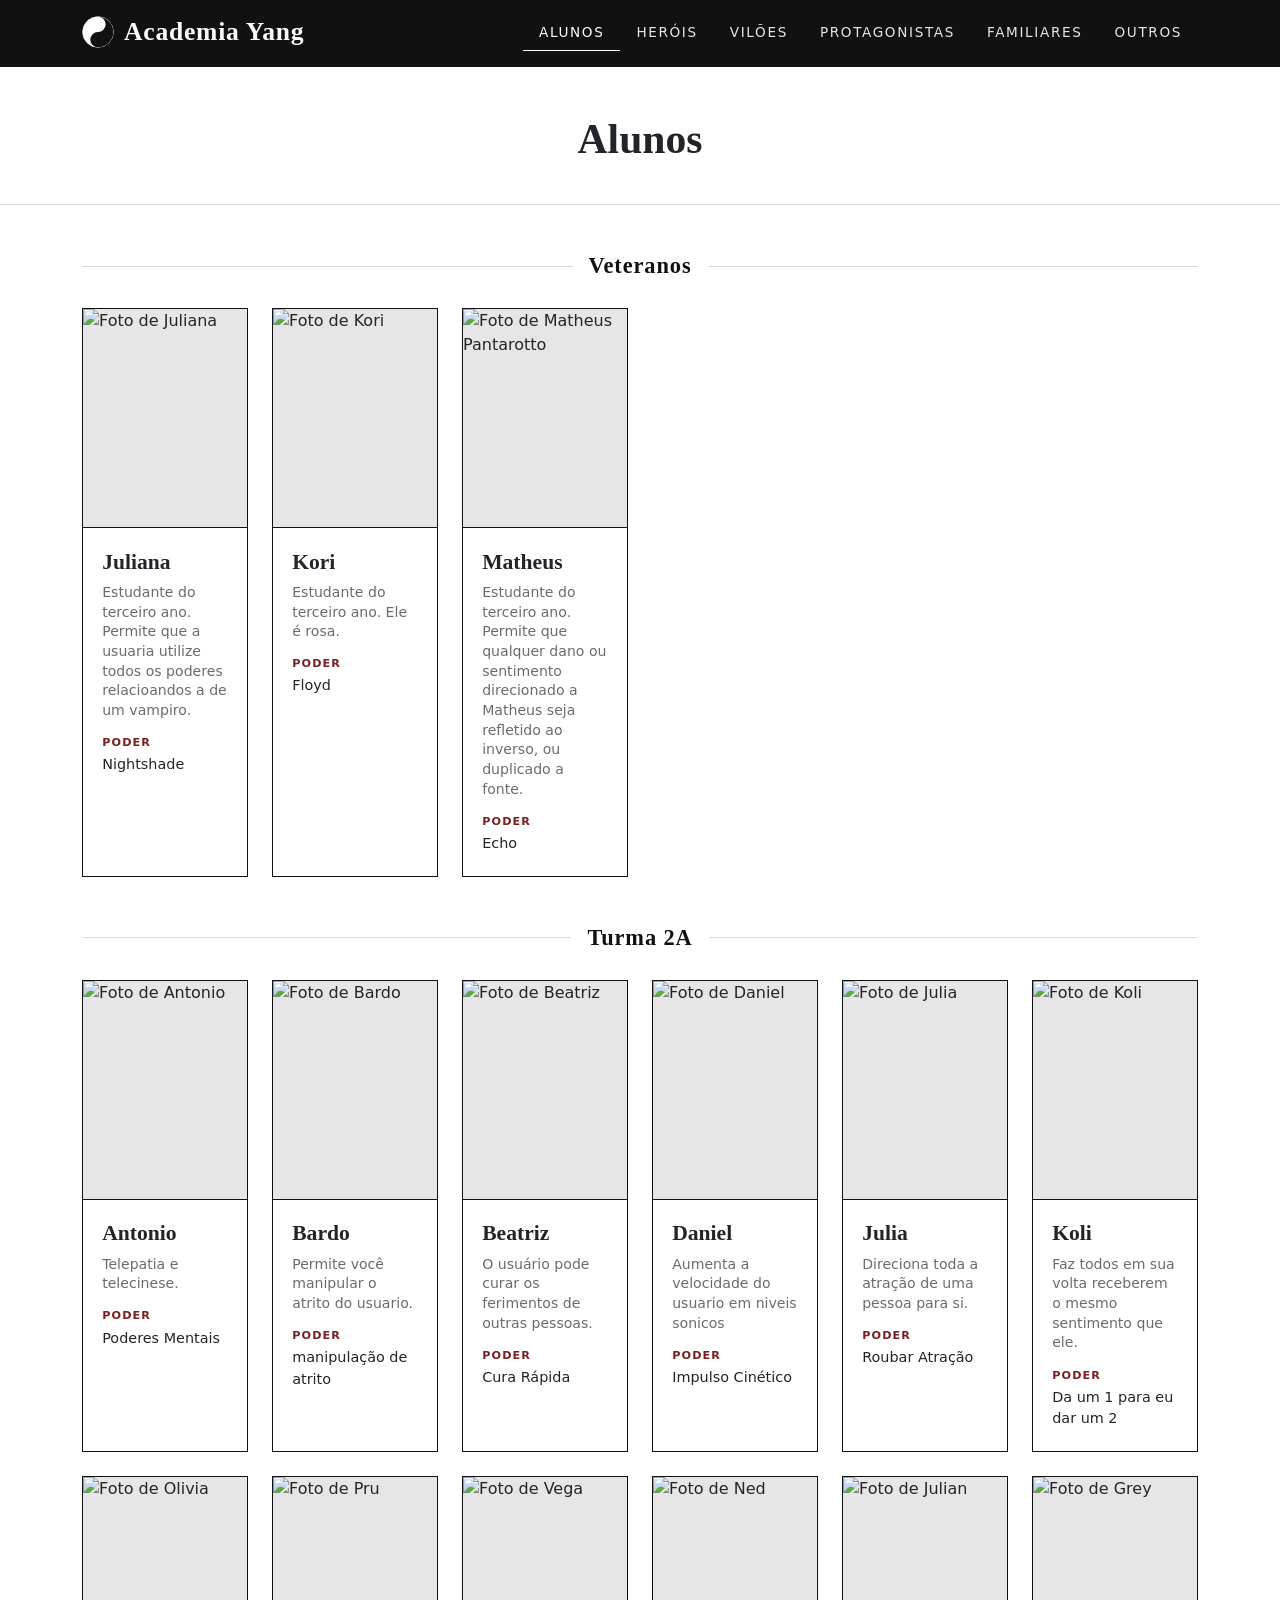
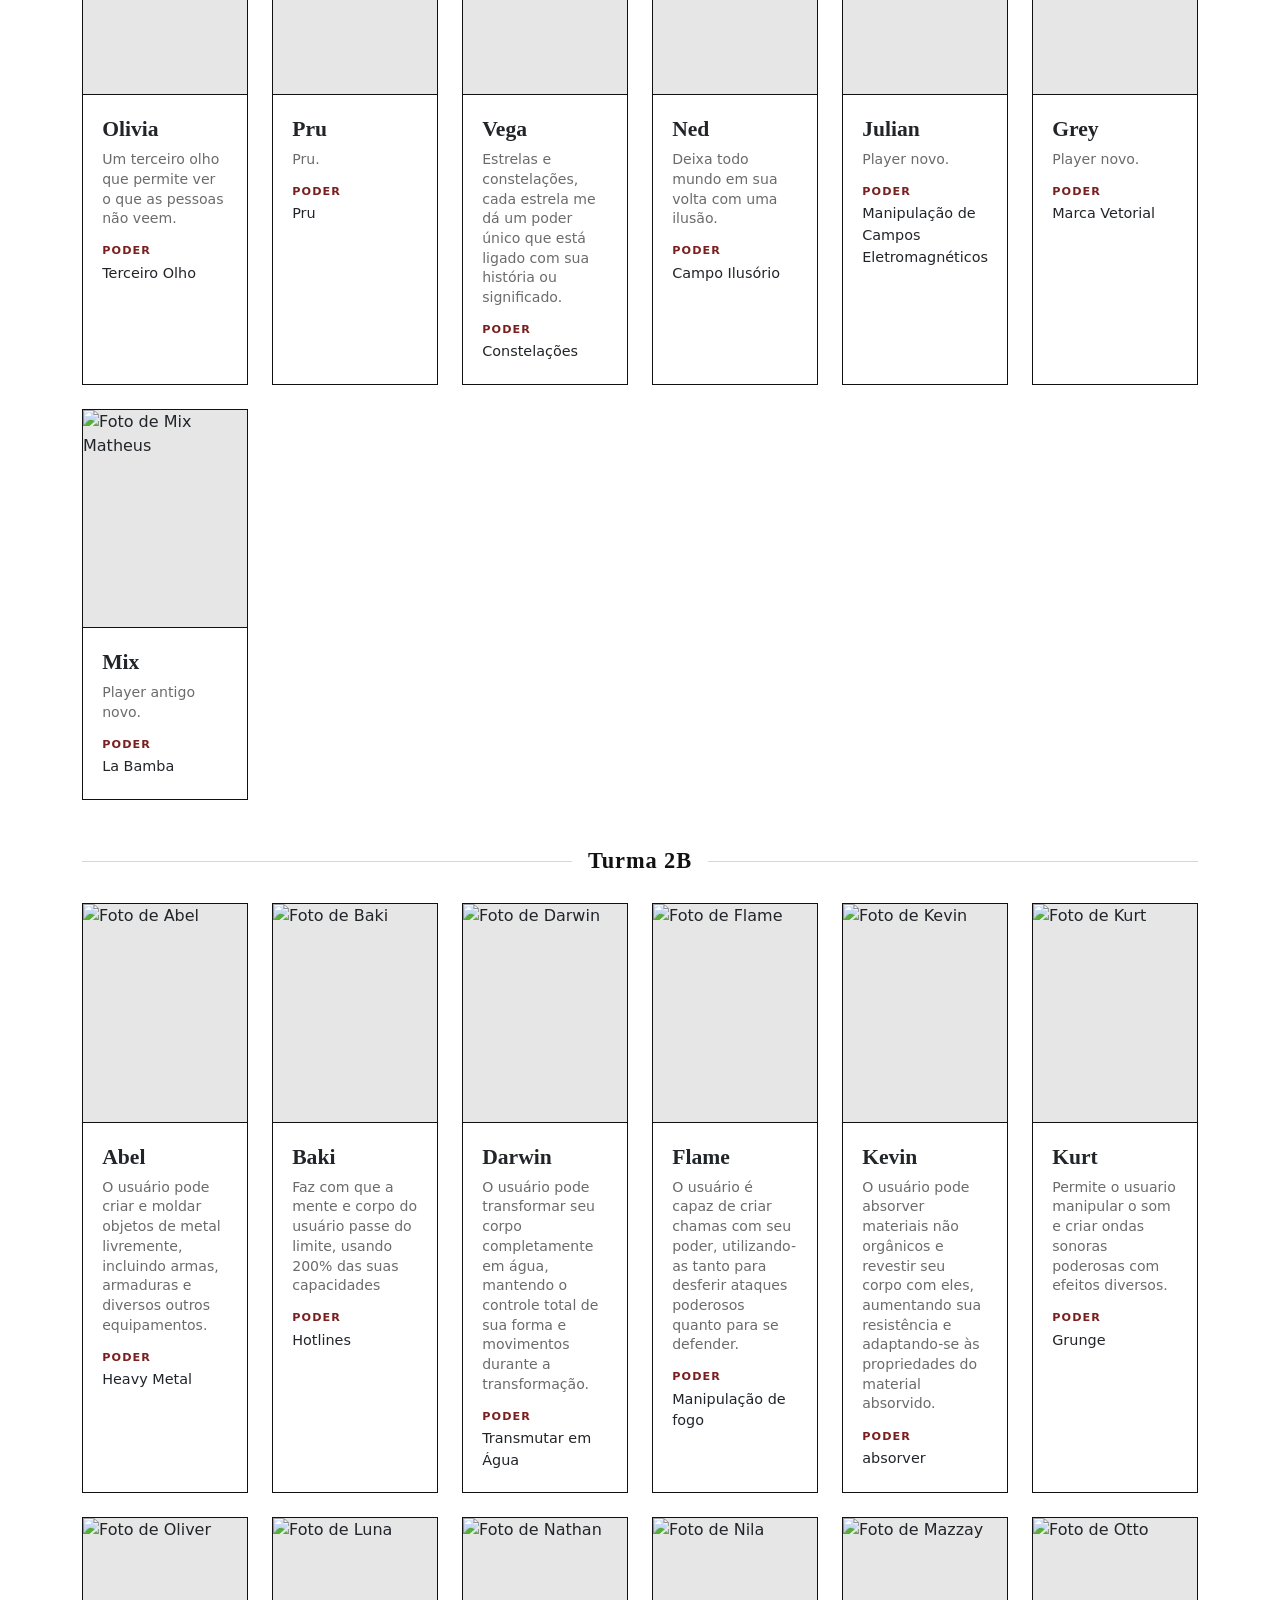
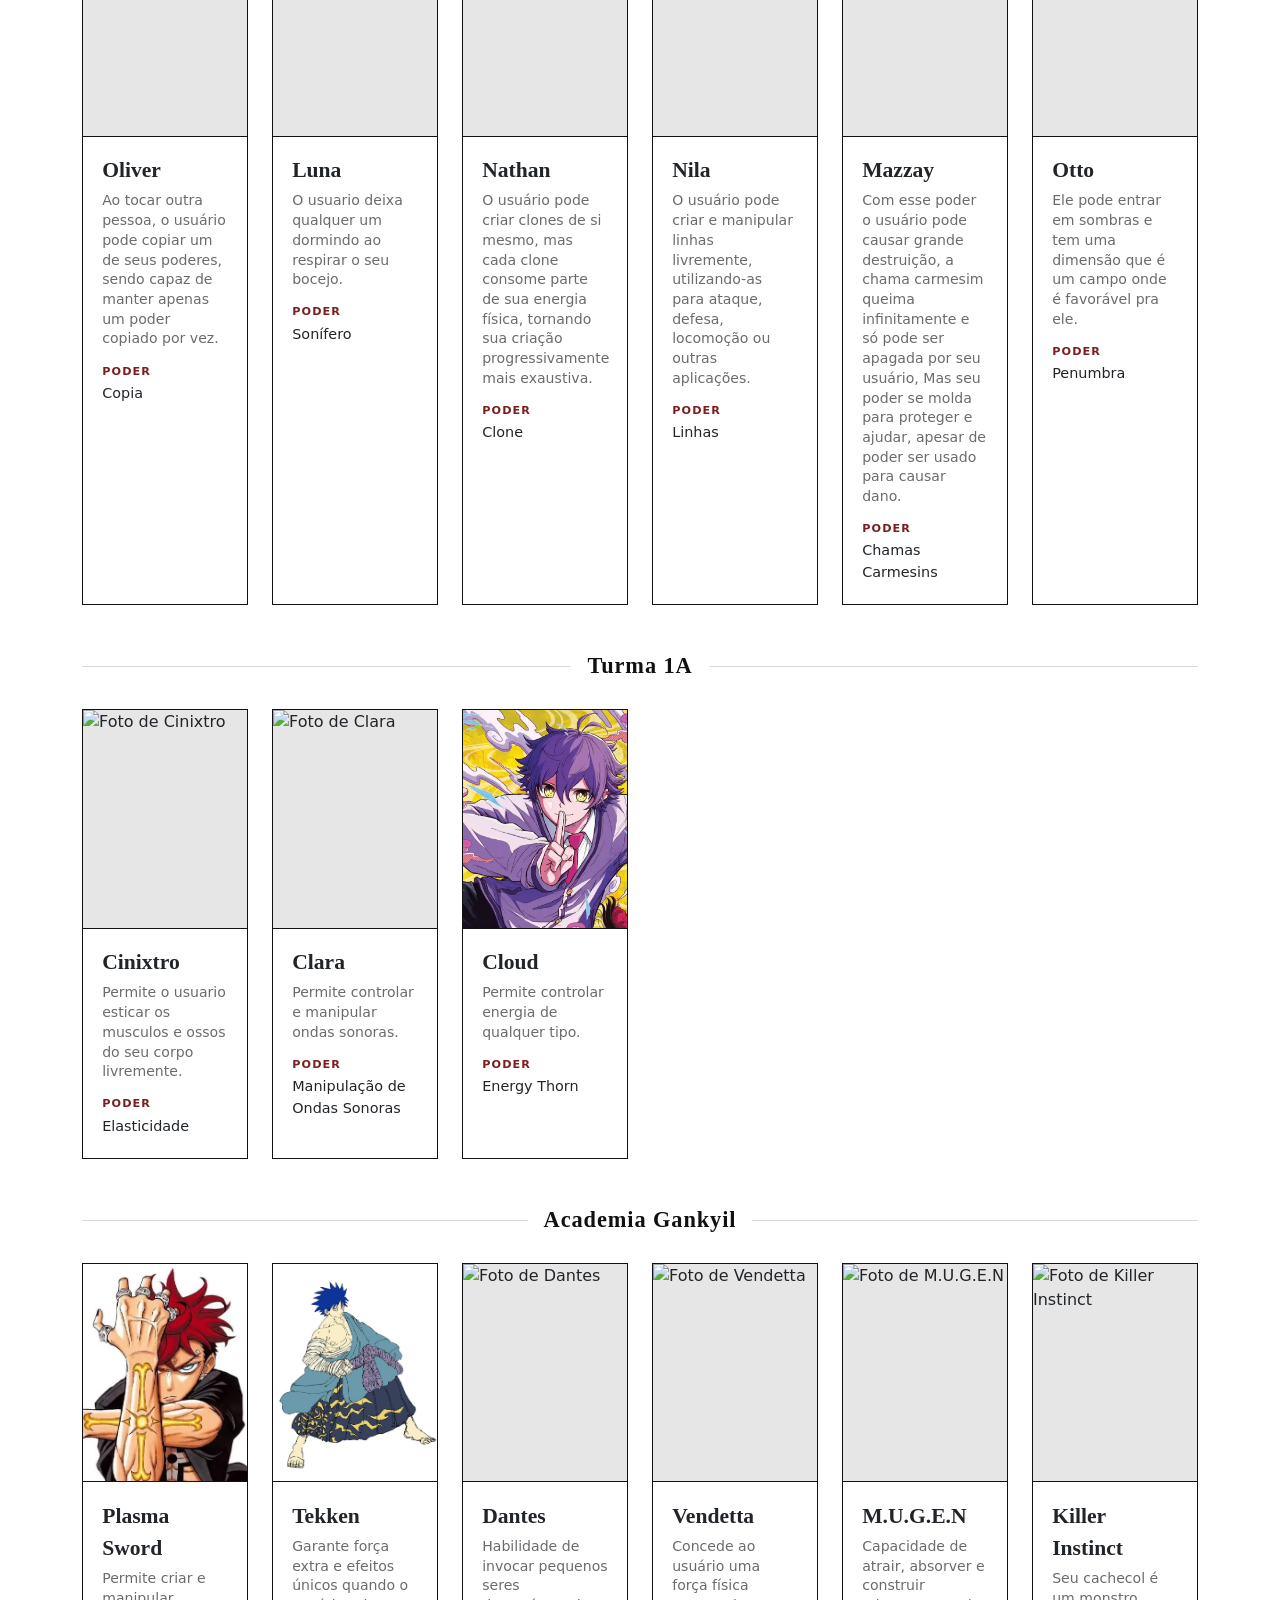
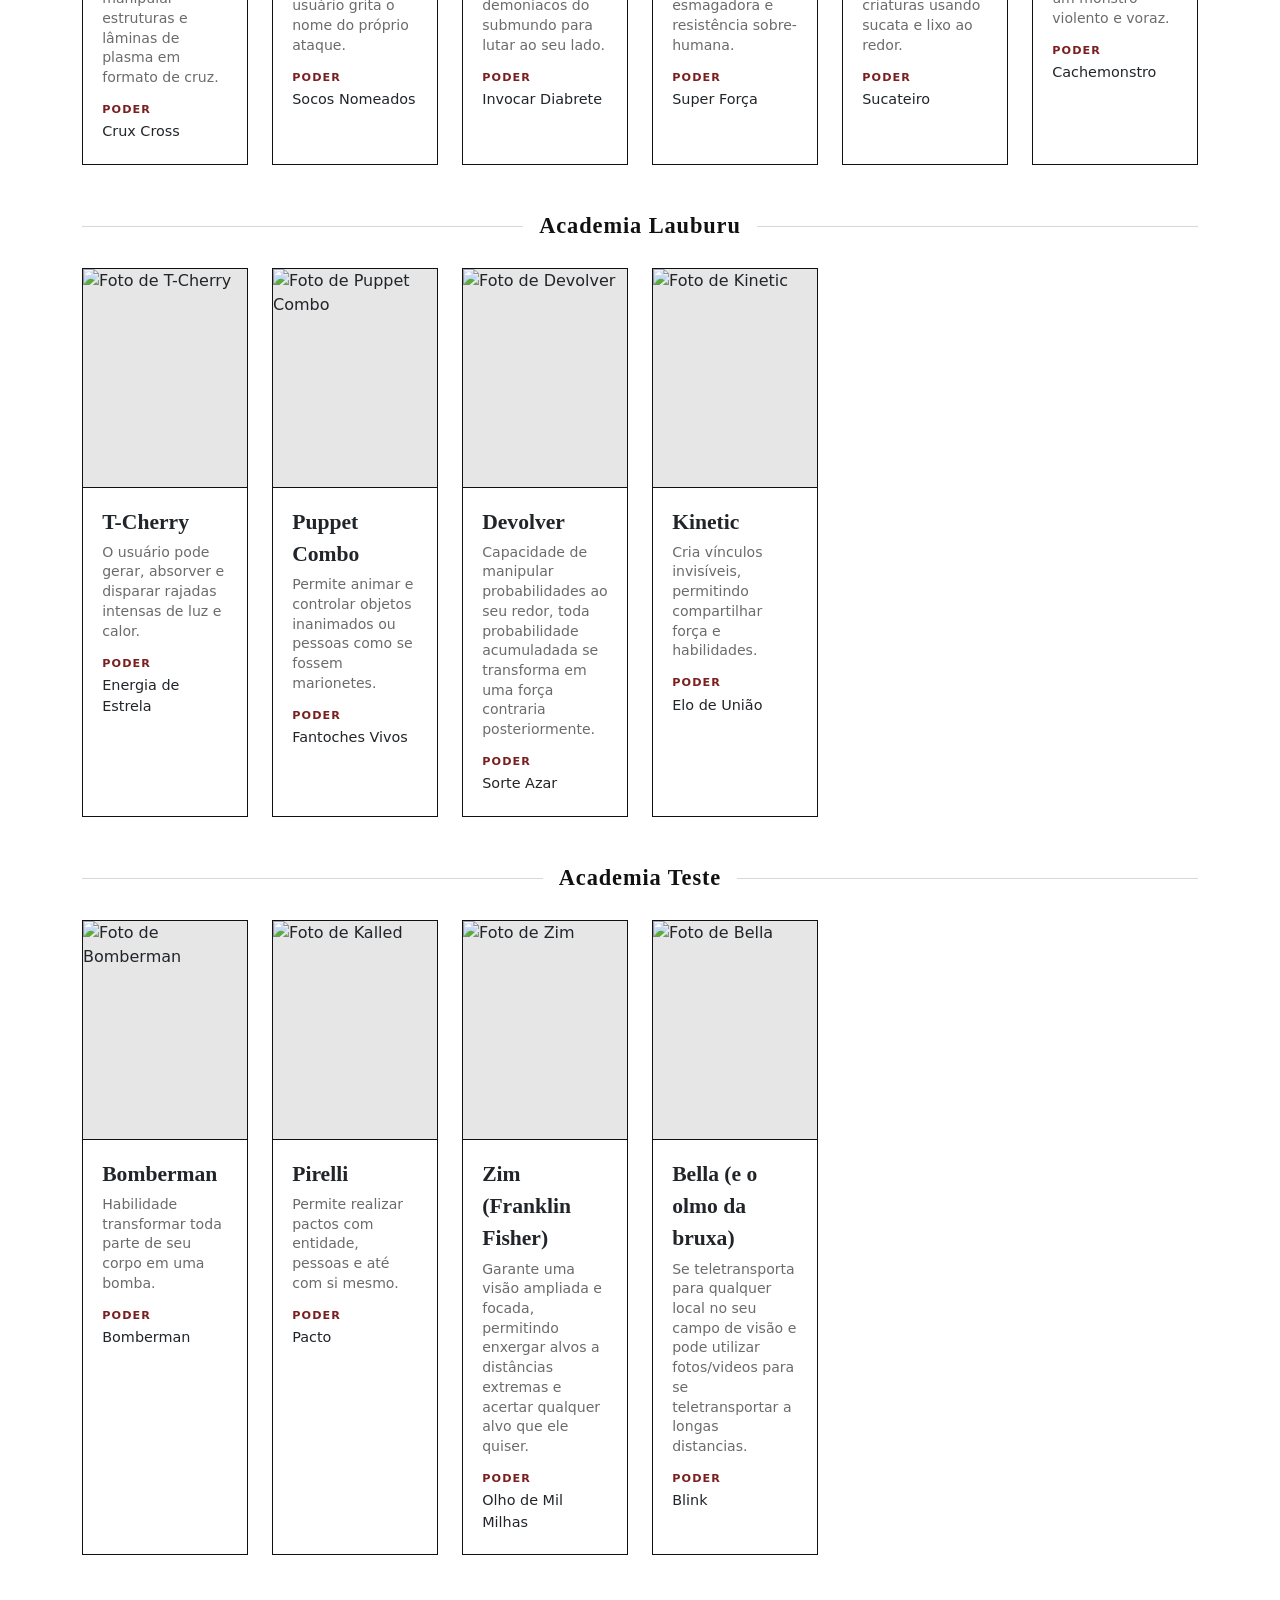
==== alunos.html @ 61a082c4 "Site já estruturado, separação em 6 partes." ====
<!DOCTYPE html>
<html lang="pt-BR">
<head>
<meta charset="UTF-8">
<meta name="viewport" content="width=device-width, initial-scale=1.0">
<title>Academia Yang — Alunos</title>
<link rel="stylesheet" href="style.css">
<!-- Bootstrap 5 (CDN) -->
<link href="https://cdnjs.cloudflare.com/ajax/libs/bootstrap/5.3.3/css/bootstrap.min.css" rel="stylesheet">
</head>
<body>


<nav class="navbar navbar-expand-lg navbar-academia sticky-top">
  <div class="container">
    <a class="navbar-brand" href="alunos.html">
      <!-- Logo Yin Yang em SVG -->
      <svg class="logo-yinyang" viewBox="0 0 100 100" xmlns="http://www.w3.org/2000/svg">
        <circle cx="50" cy="50" r="48" fill="#ffffff" stroke="#ffffff" stroke-width="2"/>
        <path d="M50,2 A48,48 0 0,1 50,98 A24,24 0 0,1 50,50 A24,24 0 0,0 50,2 Z" fill="#111111"/>
        <circle cx="50" cy="26" r="6" fill="#ffffff"/>
        <circle cx="50" cy="74" r="6" fill="#111111"/>
      </svg>
      Academia Yang
    </a>
    <button class="navbar-toggler" type="button" data-bs-toggle="collapse" data-bs-target="#menuPrincipal" style="filter:invert(1);">
      <span class="navbar-toggler-icon"></span>
    </button>
    <div class="collapse navbar-collapse" id="menuPrincipal">
      <ul class="navbar-nav ms-auto">
        <li class="nav-item"><a class="nav-link active" href="alunos.html">Alunos</a></li>
        <li class="nav-item"><a class="nav-link" href="herois.html">Heróis</a></li>
        <li class="nav-item"><a class="nav-link" href="viloes.html">Vilões</a></li>
        <li class="nav-item"><a class="nav-link" href="protagonistas.html">Protagonistas</a></li>
        <li class="nav-item"><a class="nav-link" href="familiares.html">Familiares</a></li>
        <li class="nav-item"><a class="nav-link" href="outros.html">Outros</a></li>
      </ul>
    </div>
  </div>
</nav>


<!-- FAIXA DE TÍTULO DA PÁGINA -->
<div class="faixa-titulo">
  <h1>Alunos</h1>
</div>


<div class="container pb-5">


  <!-- linha -->
     <div class="divisoria-turma">
    <div class="linha"></div>
    <h2>Veteranos</h2>
    <div class="linha"></div>
  </div>
  <div class="row g-4">


    <!-- cartão -->
    <div class="col-12 col-sm-6 col-lg-2">
      <div class="card-personagem">
        <div class="foto-wrapper">
          <img src="/img/alunos/Juliana.png" alt="Foto de Juliana">
        </div>
        <div class="card-body">
          <div class="nome-personagem">Juliana</div>
          <div class="descricao">Estudante do terceiro ano. Permite que a usuaria utilize todos os poderes relacioandos a de um vampiro.</div>
          <div class="poder-label">Poder</div>
          <div class="poder-valor">Nightshade</div>
        </div>
      </div>
    </div>
    <!-- cartão -->
    <!-- cartão -->
    <div class="col-12 col-sm-6 col-lg-2">
      <div class="card-personagem">
        <div class="foto-wrapper">
          <img src="/img/alunos/Kori.png" alt="Foto de Kori">
        </div>
        <div class="card-body">
          <div class="nome-personagem">Kori</div>
          <div class="descricao">Estudante do terceiro ano. Ele é rosa.</div>
          <div class="poder-label">Poder</div>
          <div class="poder-valor">Floyd</div>
        </div>
      </div>
    </div>
    <!-- cartão -->
    <!-- cartão -->
    <div class="col-12 col-sm-6 col-lg-2">
      <div class="card-personagem">
        <div class="foto-wrapper">
          <img src="/img/alunos/Matheus Pantarotto.png" alt="Foto de Matheus Pantarotto">
        </div>
        <div class="card-body">
          <div class="nome-personagem">Matheus</div>
          <div class="descricao">Estudante do terceiro ano. Permite que qualquer dano ou sentimento direcionado a Matheus seja refletido ao inverso, ou duplicado a fonte.</div>
          <div class="poder-label">Poder</div>
          <div class="poder-valor">Echo</div>
        </div>
      </div>
    </div>
    <!-- cartão -->
  </div>
  <!-- linha -->


  <!-- linha -->
  <div class="divisoria-turma">
    <div class="linha"></div>
    <h2>Turma 2A</h2>
    <div class="linha"></div>
  </div>


  <div class="row g-4">
    <!-- cartão -->
    <div class="col-12 col-sm-6 col-lg-2">
      <div class="card-personagem">
        <div class="foto-wrapper">
          <img src="/img/alunos/Antonio.png" alt="Foto de Antonio">
        </div>
        <div class="card-body">
          <div class="nome-personagem">Antonio</div>
          <div class="descricao">Telepatia e telecinese.</div>
          <div class="poder-label">Poder</div>
          <div class="poder-valor">Poderes Mentais</div>
        </div>
      </div>
    </div>
    <!-- cartão -->
    <!-- cartão -->
    <div class="col-12 col-sm-6 col-lg-2">
      <div class="card-personagem">
        <div class="foto-wrapper">
          <img src="/img/alunos/Bardo.png" alt="Foto de Bardo">
        </div>
        <div class="card-body">
          <div class="nome-personagem">Bardo</div>
          <div class="descricao">Permite você manipular o atrito do usuario.</div>
          <div class="poder-label">Poder</div>
          <div class="poder-valor">manipulação de atrito</div>
        </div>
      </div>
    </div>
    <!-- cartão -->
    <!-- cartão -->
    <div class="col-12 col-sm-6 col-lg-2">
      <div class="card-personagem">
        <div class="foto-wrapper">
          <img src="/img/alunos/Beatriz.png" alt="Foto de Beatriz">
        </div>
        <div class="card-body">
          <div class="nome-personagem">Beatriz</div>
          <div class="descricao">O usuário pode curar os ferimentos de outras pessoas.</div>
          <div class="poder-label">Poder</div>
          <div class="poder-valor">Cura Rápida</div>
        </div>
      </div>
    </div>
    <!-- cartão -->
    <!-- cartão -->
    <div class="col-12 col-sm-6 col-lg-2">
      <div class="card-personagem">
        <div class="foto-wrapper">
          <img src="/img/alunos/Daniel.png" alt="Foto de Daniel">
        </div>
        <div class="card-body">
          <div class="nome-personagem">Daniel</div>
          <div class="descricao">Aumenta a velocidade do usuario em niveis sonicos</div>
          <div class="poder-label">Poder</div>
          <div class="poder-valor">Impulso Cinético</div>
        </div>
      </div>
    </div>
    <!-- cartão -->
    <!-- cartão -->
    <div class="col-12 col-sm-6 col-lg-2">
      <div class="card-personagem">
        <div class="foto-wrapper">
          <img src="/img/alunos/Julia.png" alt="Foto de Julia">
        </div>
        <div class="card-body">
          <div class="nome-personagem">Julia</div>
          <div class="descricao">Direciona toda a atração de uma pessoa para si.</div>
          <div class="poder-label">Poder</div>
          <div class="poder-valor">Roubar Atração</div>
        </div>
      </div>
    </div>
    <!-- cartão -->
    <!-- cartão -->
    <div class="col-12 col-sm-6 col-lg-2">
      <div class="card-personagem">
        <div class="foto-wrapper">
          <img src="/img/alunos/Koli.png" alt="Foto de Koli">
        </div>
        <div class="card-body">
          <div class="nome-personagem">Koli</div>
          <div class="descricao">Faz todos em sua volta receberem o mesmo sentimento que ele.</div>
          <div class="poder-label">Poder</div>
          <div class="poder-valor">Da um 1 para eu dar um 2</div>
        </div>
      </div>
    </div>
    <!-- cartão -->
    <!-- cartão -->
    <div class="col-12 col-sm-6 col-lg-2">
      <div class="card-personagem">
        <div class="foto-wrapper">
          <img src="/img/alunos/Olivia.png" alt="Foto de Olivia">
        </div>
        <div class="card-body">
          <div class="nome-personagem">Olivia</div>
          <div class="descricao">Um terceiro olho que permite ver o que as pessoas não veem.</div>
          <div class="poder-label">Poder</div>
          <div class="poder-valor">Terceiro Olho</div>
        </div>
      </div>
    </div>
    <!-- cartão -->
    <!-- cartão -->
    <div class="col-12 col-sm-6 col-lg-2">
      <div class="card-personagem">
        <div class="foto-wrapper">
          <img src="/img/alunos/Pru.png" alt="Foto de Pru">
        </div>
        <div class="card-body">
          <div class="nome-personagem">Pru</div>
          <div class="descricao">Pru.</div>
          <div class="poder-label">Poder</div>
          <div class="poder-valor">Pru</div>
        </div>
      </div>
    </div>
    <!-- cartão -->
    <!-- cartão -->
    <div class="col-12 col-sm-6 col-lg-2">
      <div class="card-personagem">
        <div class="foto-wrapper">
          <img src="/img/alunos/Vega.jpeg" alt="Foto de Vega">
        </div>
        <div class="card-body">
          <div class="nome-personagem">Vega</div>
          <div class="descricao">Estrelas e constelações, cada estrela me dá um poder único que está ligado com sua história ou significado.</div>
          <div class="poder-label">Poder</div>
          <div class="poder-valor">Constelações</div>
        </div>
      </div>
    </div>
    <!-- cartão -->
    <!-- cartão -->
    <div class="col-12 col-sm-6 col-lg-2">
      <div class="card-personagem">
        <div class="foto-wrapper">
          <img src="/img/alunos/Ned.png" alt="Foto de Ned">
        </div>
        <div class="card-body">
          <div class="nome-personagem">Ned</div>
          <div class="descricao">Deixa todo mundo em sua volta com uma ilusão.</div>
          <div class="poder-label">Poder</div>
          <div class="poder-valor">Campo Ilusório</div>
        </div>
      </div>
    </div>
    <!-- cartão -->
    <!-- cartão -->
    <div class="col-12 col-sm-6 col-lg-2">
      <div class="card-personagem">
        <div class="foto-wrapper">
          <img src="/img/alunos/Julian.jpg" alt="Foto de Julian">
        </div>
        <div class="card-body">
          <div class="nome-personagem">Julian</div>
          <div class="descricao">Player novo.</div>
          <div class="poder-label">Poder</div>
          <div class="poder-valor">Manipulação de Campos Eletromagnéticos</div>
        </div>
      </div>
    </div>
    <!-- cartão -->
    <!-- cartão -->
    <div class="col-12 col-sm-6 col-lg-2">
      <div class="card-personagem">
        <div class="foto-wrapper">
          <img src="/img/alunos/Grey.jpg" alt="Foto de Grey">
        </div>
        <div class="card-body">
          <div class="nome-personagem">Grey</div>
          <div class="descricao">Player novo.</div>
          <div class="poder-label">Poder</div>
          <div class="poder-valor">Marca Vetorial</div>
        </div>
      </div>
    </div>
    <!-- cartão -->
    <!-- cartão -->
    <div class="col-12 col-sm-6 col-lg-2">
      <div class="card-personagem">
        <div class="foto-wrapper">
          <img src="/img/alunos/Mix Matheus.jpg" alt="Foto de Mix Matheus">
        </div>
        <div class="card-body">
          <div class="nome-personagem">Mix</div>
          <div class="descricao">Player antigo novo.</div>
          <div class="poder-label">Poder</div>
          <div class="poder-valor">La Bamba</div>
        </div>
      </div>
    </div>
    <!-- cartão -->
  </div>
  <!-- linha -->


  <div class="divisoria-turma">
    <div class="linha"></div>
    <h2>Turma 2B</h2>
    <div class="linha"></div>
  </div>
  <!-- linha -->
  <div class="row g-4">


    <!-- cartão -->
    <div class="col-12 col-sm-6 col-lg-2">
      <div class="card-personagem">
        <div class="foto-wrapper">
          <img src="/img/alunos/Abel.png" alt="Foto de Abel">
        </div>
        <div class="card-body">
          <div class="nome-personagem">Abel</div>
          <div class="descricao">O usuário pode criar e moldar objetos de metal livremente, incluindo armas, armaduras e diversos outros equipamentos.</div>
          <div class="poder-label">Poder</div>
          <div class="poder-valor">Heavy Metal</div>
        </div>
      </div>
    </div>
    <!-- cartão -->
    <!-- cartão -->
    <div class="col-12 col-sm-6 col-lg-2">
      <div class="card-personagem">
        <div class="foto-wrapper">
          <img src="/img/alunos/Baki.jpg" alt="Foto de Baki">
        </div>
        <div class="card-body">
          <div class="nome-personagem">Baki</div>
          <div class="descricao">Faz com que a mente e corpo do usuário passe do limite, usando 200% das suas capacidades</div>
          <div class="poder-label">Poder</div>
          <div class="poder-valor">Hotlines</div>
        </div>
      </div>
    </div>
    <!-- cartão -->
    <!-- cartão -->
    <div class="col-12 col-sm-6 col-lg-2">
      <div class="card-personagem">
        <div class="foto-wrapper">
          <img src="/img/alunos/Darwin.png" alt="Foto de Darwin">
        </div>
        <div class="card-body">
          <div class="nome-personagem">Darwin</div>
          <div class="descricao">O usuário pode transformar seu corpo completamente em água, mantendo o controle total de sua forma e movimentos durante a transformação.</div>
          <div class="poder-label">Poder</div>
          <div class="poder-valor">Transmutar em Água</div>
        </div>
      </div>
    </div>
    <!-- cartão -->
    <!-- cartão -->
    <div class="col-12 col-sm-6 col-lg-2">
      <div class="card-personagem">
        <div class="foto-wrapper">
          <img src="/img/alunos/Flame.png" alt="Foto de Flame">
        </div>
        <div class="card-body">
          <div class="nome-personagem">Flame</div>
          <div class="descricao">O usuário é capaz de criar chamas com seu poder, utilizando-as tanto para desferir ataques poderosos quanto para se defender.</div>
          <div class="poder-label">Poder</div>
          <div class="poder-valor">Manipulação de fogo</div>
        </div>
      </div>
    </div>
    <!-- cartão -->
    <!-- cartão -->
    <div class="col-12 col-sm-6 col-lg-2">
      <div class="card-personagem">
        <div class="foto-wrapper">
          <img src="/img/alunos/Kevin.png" alt="Foto de Kevin">
        </div>
        <div class="card-body">
          <div class="nome-personagem">Kevin</div>
          <div class="descricao">O usuário pode absorver materiais não orgânicos e revestir seu corpo com eles, aumentando sua resistência e adaptando-se às propriedades do material absorvido.</div>
          <div class="poder-label">Poder</div>
          <div class="poder-valor">absorver </div>
        </div>
      </div>
    </div>
    <!-- cartão -->
    <!-- cartão -->
    <div class="col-12 col-sm-6 col-lg-2">
      <div class="card-personagem">
        <div class="foto-wrapper">
          <img src="/img/alunos/Kurt.jpg" alt="Foto de Kurt">
        </div>
        <div class="card-body">
          <div class="nome-personagem">Kurt</div>
          <div class="descricao">Permite o usuario manipular o som e criar ondas sonoras poderosas com efeitos diversos.</div>
          <div class="poder-label">Poder</div>
          <div class="poder-valor">Grunge</div>
        </div>
      </div>
    </div>
    <!-- cartão -->
    <!-- cartão -->
    <div class="col-12 col-sm-6 col-lg-2">
      <div class="card-personagem">
        <div class="foto-wrapper">
          <img src="/img/alunos/Oliver.png" alt="Foto de Oliver">
        </div>
        <div class="card-body">
          <div class="nome-personagem">Oliver</div>
          <div class="descricao">Ao tocar outra pessoa, o usuário pode copiar um de seus poderes, sendo capaz de manter apenas um poder copiado por vez.</div>
          <div class="poder-label">Poder</div>
          <div class="poder-valor">Copia</div>
        </div>
      </div>
    </div>
    <!-- cartão -->
    <!-- cartão -->
    <div class="col-12 col-sm-6 col-lg-2">
      <div class="card-personagem">
        <div class="foto-wrapper">
          <img src="/img/alunos/Luna.png" alt="Foto de Luna">
        </div>
        <div class="card-body">
          <div class="nome-personagem">Luna</div>
          <div class="descricao">O usuario deixa qualquer um dormindo ao respirar o seu bocejo.</div>
          <div class="poder-label">Poder</div>
          <div class="poder-valor">Sonífero</div>
        </div>
      </div>
    </div>
    <!-- cartão -->
    <!-- cartão -->
    <div class="col-12 col-sm-6 col-lg-2">
      <div class="card-personagem">
        <div class="foto-wrapper">
          <img src="/img/alunos/Nathan.png" alt="Foto de Nathan">
        </div>
        <div class="card-body">
          <div class="nome-personagem">Nathan</div>
          <div class="descricao">O usuário pode criar clones de si mesmo, mas cada clone consome parte de sua energia física, tornando sua criação progressivamente mais exaustiva.</div>
          <div class="poder-label">Poder</div>
          <div class="poder-valor">Clone</div>
        </div>
      </div>
    </div>
    <!-- cartão -->
    <!-- cartão -->
    <div class="col-12 col-sm-6 col-lg-2">
      <div class="card-personagem">
        <div class="foto-wrapper">
          <img src="/img/alunos/Nila.png" alt="Foto de Nila">
        </div>
        <div class="card-body">
          <div class="nome-personagem">Nila</div>
          <div class="descricao">O usuário pode criar e manipular linhas livremente, utilizando-as para ataque, defesa, locomoção ou outras aplicações.</div>
          <div class="poder-label">Poder</div>
          <div class="poder-valor">Linhas</div>
        </div>
      </div>
    </div>
    <!-- cartão -->
    <!-- cartão -->
    <div class="col-12 col-sm-6 col-lg-2">
      <div class="card-personagem">
        <div class="foto-wrapper">
          <img src="/img/alunos/Mazzay.png" alt="Foto de Mazzay">
        </div>
        <div class="card-body">
          <div class="nome-personagem">Mazzay</div>
          <div class="descricao">Com esse poder o usuário pode causar grande destruição, a chama carmesim queima infinitamente e só pode ser apagada por seu usuário, Mas seu poder se molda para proteger e ajudar, apesar de poder ser usado para causar dano.</div>
          <div class="poder-label">Poder</div>
          <div class="poder-valor">Chamas Carmesins</div>
        </div>
      </div>
    </div>
    <!-- cartão -->
    <!-- cartão -->
    <div class="col-12 col-sm-6 col-lg-2">
      <div class="card-personagem">
        <div class="foto-wrapper">
          <img src="/img/alunos/Otto.png" alt="Foto de Otto">
        </div>
        <div class="card-body">
          <div class="nome-personagem">Otto</div>
          <div class="descricao">Ele pode entrar em sombras e tem uma dimensão que é um campo onde é favorável pra ele.</div>
          <div class="poder-label">Poder</div>
          <div class="poder-valor">Penumbra</div>
        </div>
      </div>
    </div>
    <!-- cartão -->
  </div>
  <!-- linha -->


  <div class="divisoria-turma">
    <div class="linha"></div>
    <h2>Turma 1A</h2>
    <div class="linha"></div>
  </div>
  <div class="row g-4">


    <!-- cartão -->
    <div class="col-12 col-sm-6 col-lg-2">
      <div class="card-personagem">
        <div class="foto-wrapper">
          <img src="/img/alunos/Cinixtro.png" alt="Foto de Cinixtro">
        </div>
        <div class="card-body">
          <div class="nome-personagem">Cinixtro</div>
          <div class="descricao">Permite o usuario esticar os musculos e ossos do seu corpo livremente.</div>
          <div class="poder-label">Poder</div>
          <div class="poder-valor">Elasticidade</div>
        </div>
      </div>
    </div>
    <!-- cartão -->
    <!-- cartão -->
    <div class="col-12 col-sm-6 col-lg-2">
      <div class="card-personagem">
        <div class="foto-wrapper">
          <img src="/img/alunos/Clara (Daniel).png" alt="Foto de Clara">
        </div>
        <div class="card-body">
          <div class="nome-personagem">Clara</div>
          <div class="descricao">Permite controlar e manipular ondas sonoras.</div>
          <div class="poder-label">Poder</div>
          <div class="poder-valor">Manipulação de Ondas Sonoras</div>
        </div>
      </div>
    </div>
    <!-- cartão -->
    <!-- cartão -->
    <div class="col-12 col-sm-6 col-lg-2">
      <div class="card-personagem">
        <div class="foto-wrapper">
          <img src="/img/alunos/cloud.jpg" alt="Foto de Cloud">
        </div>
        <div class="card-body">
          <div class="nome-personagem">Cloud</div>
          <div class="descricao">Permite controlar energia de qualquer tipo.</div>
          <div class="poder-label">Poder</div>
          <div class="poder-valor">Energy Thorn</div>
        </div>
      </div>
    </div>
    <!-- cartão -->
  </div>
  <!-- linha -->

  <!-- linha -->
  <div class="divisoria-turma">
    <div class="linha"></div>
    <h2>Academia Gankyil</h2>
    <div class="linha"></div>
  </div>
  <div class="row g-4">


<!-- cartão -->
    <div class="col-12 col-sm-6 col-lg-2">
      <div class="card-personagem">
        <div class="foto-wrapper">
          <img src="/img/alunos-outras/plasma-sword.png" alt="Foto de Plasma Sword">
        </div>
        <div class="card-body">
          <div class="nome-personagem">Plasma Sword</div>
          <div class="descricao">Permite criar e manipular estruturas e lâminas de plasma em formato de cruz.</div>
          <div class="poder-label">Poder</div>
          <div class="poder-valor">Crux Cross</div>
        </div>
      </div>
    </div>
    <!-- cartão -->

    <!-- cartão -->
    <div class="col-12 col-sm-6 col-lg-2">
      <div class="card-personagem">
        <div class="foto-wrapper">
          <img src="/img/alunos-outras/tekken.png" alt="Foto de Tekken">
        </div>
        <div class="card-body">
          <div class="nome-personagem">Tekken</div>
          <div class="descricao">Garante força extra e efeitos únicos quando o usuário grita o nome do próprio ataque.</div>
          <div class="poder-label">Poder</div>
          <div class="poder-valor">Socos Nomeados</div>
        </div>
      </div>
    </div>
    <!-- cartão -->

    <!-- cartão -->
    <div class="col-12 col-sm-6 col-lg-2">
      <div class="card-personagem">
        <div class="foto-wrapper">
          <img src="/img/alunos-outras/Dantes.jpg" alt="Foto de Dantes">
        </div>
        <div class="card-body">
          <div class="nome-personagem">Dantes</div>
          <div class="descricao">Habilidade de invocar pequenos seres demoníacos do submundo para lutar ao seu lado.</div>
          <div class="poder-label">Poder</div>
          <div class="poder-valor">Invocar Diabrete</div>
        </div>
      </div>
    </div>
    <!-- cartão -->

    <!-- cartão -->
    <div class="col-12 col-sm-6 col-lg-2">
      <div class="card-personagem">
        <div class="foto-wrapper">
          <img src="/img/alunos-outras/Vendetta.png" alt="Foto de Vendetta">
        </div>
        <div class="card-body">
          <div class="nome-personagem">Vendetta</div>
          <div class="descricao">Concede ao usuário uma força física esmagadora e resistência sobre-humana.</div>
          <div class="poder-label">Poder</div>
          <div class="poder-valor">Super Força</div>
        </div>
      </div>
    </div>
    <!-- cartão -->

    <!-- cartão -->
    <div class="col-12 col-sm-6 col-lg-2">
      <div class="card-personagem">
        <div class="foto-wrapper">
          <img src="/img/alunos-outras/MUGEN.png" alt="Foto de M.U.G.E.N">
        </div>
        <div class="card-body">
          <div class="nome-personagem">M.U.G.E.N</div>
          <div class="descricao">Capacidade de atrair, absorver e construir criaturas usando sucata e lixo ao redor.</div>
          <div class="poder-label">Poder</div>
          <div class="poder-valor">Sucateiro</div>
        </div>
      </div>
    </div>
    <!-- cartão -->

    <!-- cartão -->
    <div class="col-12 col-sm-6 col-lg-2">
      <div class="card-personagem">
        <div class="foto-wrapper">
          <img src="/img/alunos-outras/Killer-Instinct.png" alt="Foto de Killer Instinct">
        </div>
        <div class="card-body">
          <div class="nome-personagem">Killer Instinct</div>
          <div class="descricao">Seu cachecol é um monstro violento e voraz.</div>
          <div class="poder-label">Poder</div>
          <div class="poder-valor">Cachemonstro</div>
        </div>
      </div>
    </div>
    <!-- cartão -->
  </div>
  <!-- linha -->

  <!-- linha -->
  <div class="divisoria-turma">
    <div class="linha"></div>
    <h2>Academia Lauburu</h2>
    <div class="linha"></div>
  </div>
  <div class="row g-4">

    <!-- cartão -->
    <div class="col-12 col-sm-6 col-lg-2">
      <div class="card-personagem">
        <div class="foto-wrapper">
          <img src="/img/alunos-outras/T-Cherry.png" alt="Foto de T-Cherry">
        </div>
        <div class="card-body">
          <div class="nome-personagem">T-Cherry</div>
          <div class="descricao">O usuário pode gerar, absorver e disparar rajadas intensas de luz e calor.</div>
          <div class="poder-label">Poder</div>
          <div class="poder-valor">Energia de Estrela</div>
        </div>
      </div>
    </div>
    <!-- cartão -->

    <!-- cartão -->
    <div class="col-12 col-sm-6 col-lg-2">
      <div class="card-personagem">
        <div class="foto-wrapper">
          <img src="/img/alunos-outras/Puppet-Combo.png" alt="Foto de Puppet Combo">
        </div>
        <div class="card-body">
          <div class="nome-personagem">Puppet Combo</div>
          <div class="descricao">Permite animar e controlar objetos inanimados ou pessoas como se fossem marionetes.</div>
          <div class="poder-label">Poder</div>
          <div class="poder-valor">Fantoches Vivos</div>
        </div>
      </div>
    </div>
    <!-- cartão -->

    <!-- cartão -->
    <div class="col-12 col-sm-6 col-lg-2">
      <div class="card-personagem">
        <div class="foto-wrapper">
          <img src="/img/alunos-outras/Devolver.png" alt="Foto de Devolver">
        </div>
        <div class="card-body">
          <div class="nome-personagem">Devolver</div>
          <div class="descricao">Capacidade de manipular probabilidades ao seu redor, toda probabilidade acumuladada se transforma em uma força contraria posteriormente.</div>
          <div class="poder-label">Poder</div>
          <div class="poder-valor">Sorte Azar</div>
        </div>
      </div>
    </div>
    <!-- cartão -->

    <!-- cartão -->
    <div class="col-12 col-sm-6 col-lg-2">
      <div class="card-personagem">
        <div class="foto-wrapper">
          <img src="/img/alunos-outras/Kinetic.jpg" alt="Foto de Kinetic">
        </div>
        <div class="card-body">
          <div class="nome-personagem">Kinetic</div>
          <div class="descricao">Cria vínculos invisíveis, permitindo compartilhar força e habilidades.</div>
          <div class="poder-label">Poder</div>
          <div class="poder-valor">Elo de União</div>
        </div>
      </div>
    </div>
    <!-- cartão -->
  </div>
  <!-- linha -->
   
  <!-- linha -->
  <div class="divisoria-turma">
    <div class="linha"></div>
    <h2>Academia Teste</h2>
    <div class="linha"></div>
  </div>
  <div class="row g-4">
    <!-- cartão -->
    <div class="col-12 col-sm-6 col-lg-2">
      <div class="card-personagem">
        <div class="foto-wrapper">
          <img src="/img/alunos-outras/Bomberman.jpg" alt="Foto de Bomberman">
        </div>
        <div class="card-body">
          <div class="nome-personagem">Bomberman</div>
          <div class="descricao">Habilidade transformar toda parte de seu corpo em uma bomba.</div>
          <div class="poder-label">Poder</div>
          <div class="poder-valor">Bomberman</div>
        </div>
      </div>
    </div>
    <!-- cartão -->

    <!-- cartão -->
    <div class="col-12 col-sm-6 col-lg-2">
      <div class="card-personagem">
        <div class="foto-wrapper">
          <img src="/img/alunos/Kalled.png" alt="Foto de Kalled">
        </div>
        <div class="card-body">
          <div class="nome-personagem">Pirelli</div>
          <div class="descricao">Permite realizar pactos com entidade, pessoas e até com si mesmo.</div>
          <div class="poder-label">Poder</div>
          <div class="poder-valor">Pacto</div>
        </div>
      </div>
    </div>
    <!-- cartão -->

    <!-- cartão -->
    <div class="col-12 col-sm-6 col-lg-2">
      <div class="card-personagem">
        <div class="foto-wrapper">
          <img src="/img/alunos-outras/Zim.png" alt="Foto de Zim">
        </div>
        <div class="card-body">
          <div class="nome-personagem">Zim (Franklin Fisher)</div>
          <div class="descricao">Garante uma visão ampliada e focada, permitindo enxergar alvos a distâncias extremas e acertar qualquer alvo que ele quiser.</div>
          <div class="poder-label">Poder</div>
          <div class="poder-valor">Olho de Mil Milhas</div>
        </div>
      </div>
    </div>
    <!-- cartão -->

    <!-- cartão -->
    <div class="col-12 col-sm-6 col-lg-2">
      <div class="card-personagem">
        <div class="foto-wrapper">
          <img src="/img/alunos-outras/Bella-(e-o-olmo-da-bruxa).png" alt="Foto de Bella">
        </div>
        <div class="card-body">
          <div class="nome-personagem">Bella (e o olmo da bruxa)</div>
          <div class="descricao">Se teletransporta para qualquer local no seu campo de visão e pode utilizar fotos/videos para se teletransportar a longas distancias.</div>
          <div class="poder-label">Poder</div>
          <div class="poder-valor">Blink</div>
        </div>
      </div>
    </div>
    <!-- cartão -->
  </div>
  <!-- linha -->


</div>


<script src="https://cdnjs.cloudflare.com/ajax/libs/bootstrap/5.3.3/js/bootstrap.bundle.min.js"></script>
</body>
</html>
---- style.css ----
:root{
    --preto: #111111;
    --branco: #ffffff;
    --cinza: #6b6b6b;
    --cinza-claro: #e6e6e6;
    --linha: #d8d8d8;
    --vermelho-selo: #7a1f1f; /* usado só como pequeno detalhe, tipo um selo/carimbo */
  }


  body{
    background: var(--branco);
    color: var(--preto);
    font-family: 'Inter', sans-serif;
  }


  h1, h2, h3, .fonte-titulo{
    font-family: 'Cormorant Garamond', serif;
  }


  /* ===== CABEÇALHO / NAVBAR ===== */
  .navbar-academia{
    background: var(--preto);
    border-bottom: 3px solid var(--preto);
  }


  .navbar-academia .navbar-brand{
    font-family: 'Cormorant Garamond', serif;
    font-size: 1.6rem;
    font-weight: 600;
    letter-spacing: 0.03em;
    color: var(--branco) !important;
    display: flex;
    align-items: center;
    gap: 10px;
  }


  .navbar-academia .nav-link{
    color: var(--cinza-claro) !important;
    font-size: 0.85rem;
    text-transform: uppercase;
    letter-spacing: 0.12em;
    padding: 0.5rem 1rem !important;
    transition: color 0.15s ease;
  }


  .navbar-academia .nav-link:hover,
  .navbar-academia .nav-link.active{
    color: var(--branco) !important;
    border-bottom: 1px solid var(--branco);
  }


  /* ===== LOGO YIN YANG (SVG, sem precisar de imagem externa) ===== */
  .logo-yinyang{
    width: 32px;
    height: 32px;
    flex-shrink: 0;
  }


  /* ===== FAIXA DE TÍTULO DA PÁGINA ===== */
  .faixa-titulo{
    text-align: center;
    padding: 3rem 1rem 2rem 1rem;
    border-bottom: 1px solid var(--linha);
    margin-bottom: 2.5rem;
  }


  .faixa-titulo h1{
    font-size: 2.6rem;
    font-weight: 600;
    margin-bottom: 0.4rem;
  }


  .faixa-titulo p{
    color: var(--cinza);
    font-size: 0.95rem;
    text-transform: uppercase;
    letter-spacing: 0.15em;
    margin: 0;
  }


  /* ===== DIVISÓRIA DE TURMA ===== */
  .divisoria-turma{
    display: flex;
    align-items: center;
    gap: 1rem;
    margin: 3rem 0 1.8rem 0;
  }


  .divisoria-turma .linha{
    flex: 1;
    height: 1px;
    background: var(--linha);
  }


  .divisoria-turma h2{
    font-size: 1.4rem;
    font-weight: 600;
    color: var(--preto);
    white-space: nowrap;
    margin: 0;
    letter-spacing: 0.04em;
  }


  .divisoria-turma .marca{
    width: 14px;
    height: 14px;
    opacity: 0.75;
  }


  /* ===== CARTÃO DE PERSONAGEM ===== */
  .card-personagem{
    border: 1px solid var(--preto);
    border-radius: 0; /* cantos retos = clima de ficha/documento de academia */
    height: 100%;
    background: var(--branco);
  }


  .card-personagem:hover{
    transform: translateY(-3px);
    box-shadow: 6px 6px 0px var(--preto);
  }


  .card-personagem .foto-wrapper{
    width: 100%;
    aspect-ratio: 3 / 4;
    background: var(--cinza-claro);
    overflow: hidden;
    border-bottom: 1px solid var(--preto);
  }


  .card-personagem .foto-wrapper img{
    width: 100%;
    height: 100%;
    object-fit: cover;
    display: block;
  }


  .card-personagem .card-body{
    padding: 1.1rem 1.2rem 1.3rem 1.2rem;
  }


  .card-personagem .nome-personagem{
    font-family: 'Cormorant Garamond', serif;
    font-size: 1.35rem;
    font-weight: 600;
    margin-bottom: 0.3rem;
  }


  .card-personagem .descricao{
    font-size: 0.88rem;
    color: var(--cinza);
    margin-bottom: 0.9rem;
    line-height: 1.4;
  }


  .card-personagem .poder-label{
    font-size: 0.7rem;
    text-transform: uppercase;
    letter-spacing: 0.1em;
    color: var(--vermelho-selo);
    font-weight: 600;
    margin-bottom: 0.15rem;
  }


  .card-personagem .poder-valor{
    font-size: 0.9rem;
    font-weight: 500;
  }


  footer{
    border-top: 1px solid var(--linha);
    padding: 2rem 0;
    text-align: center;
    color: var(--cinza);
    font-size: 0.8rem;
    margin-top: 4rem;
  }
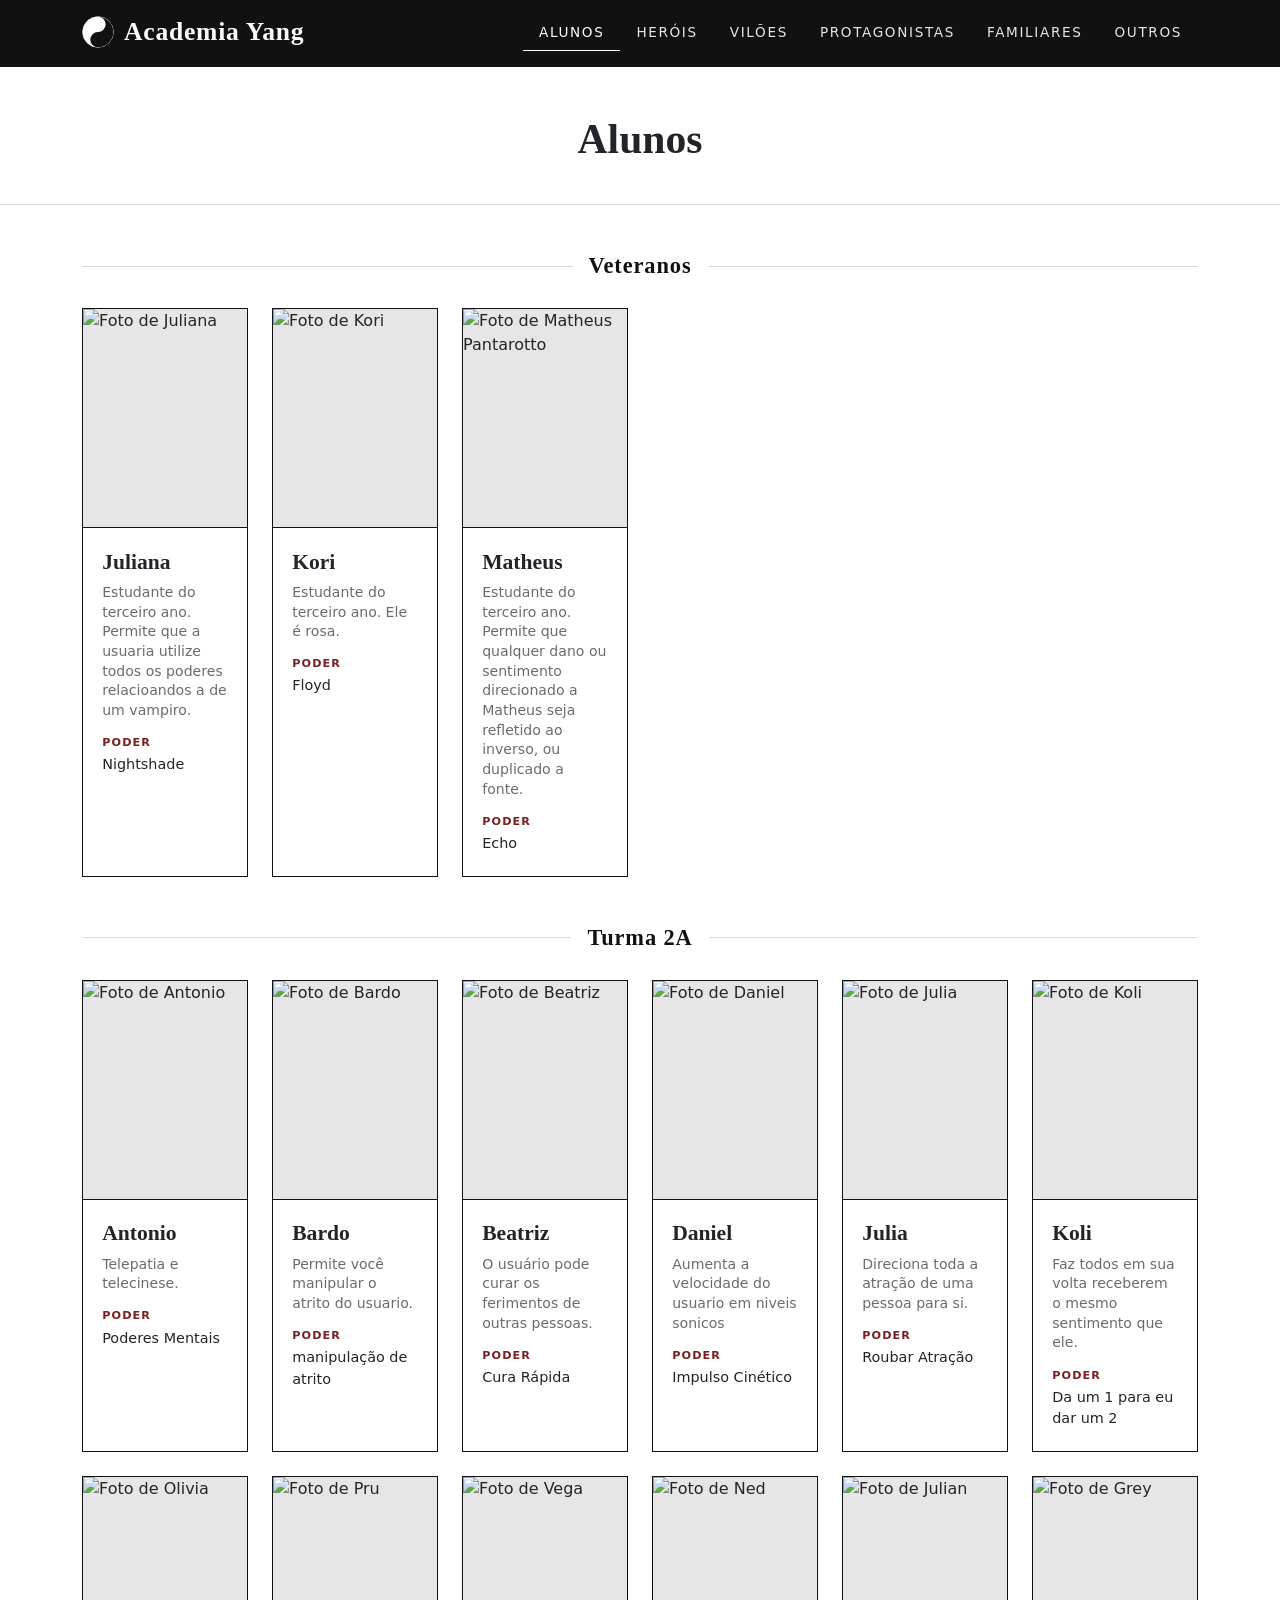
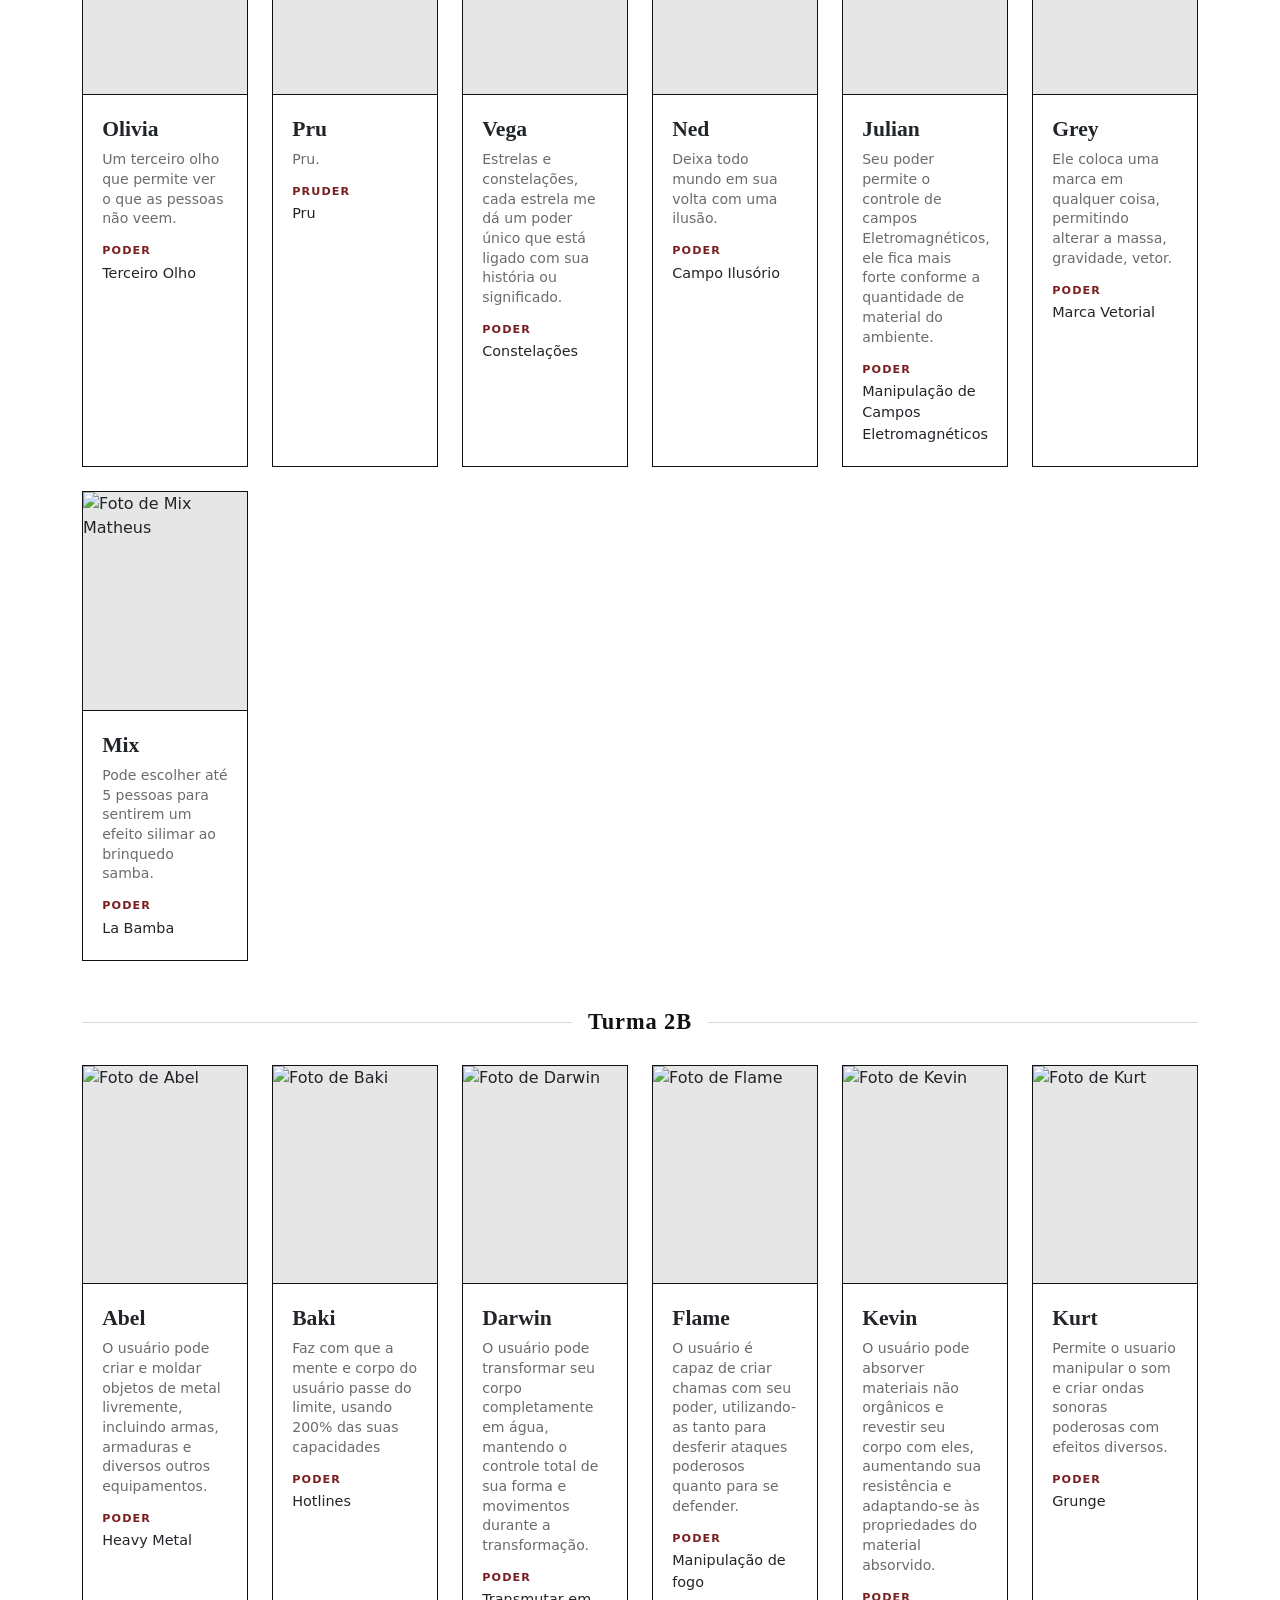
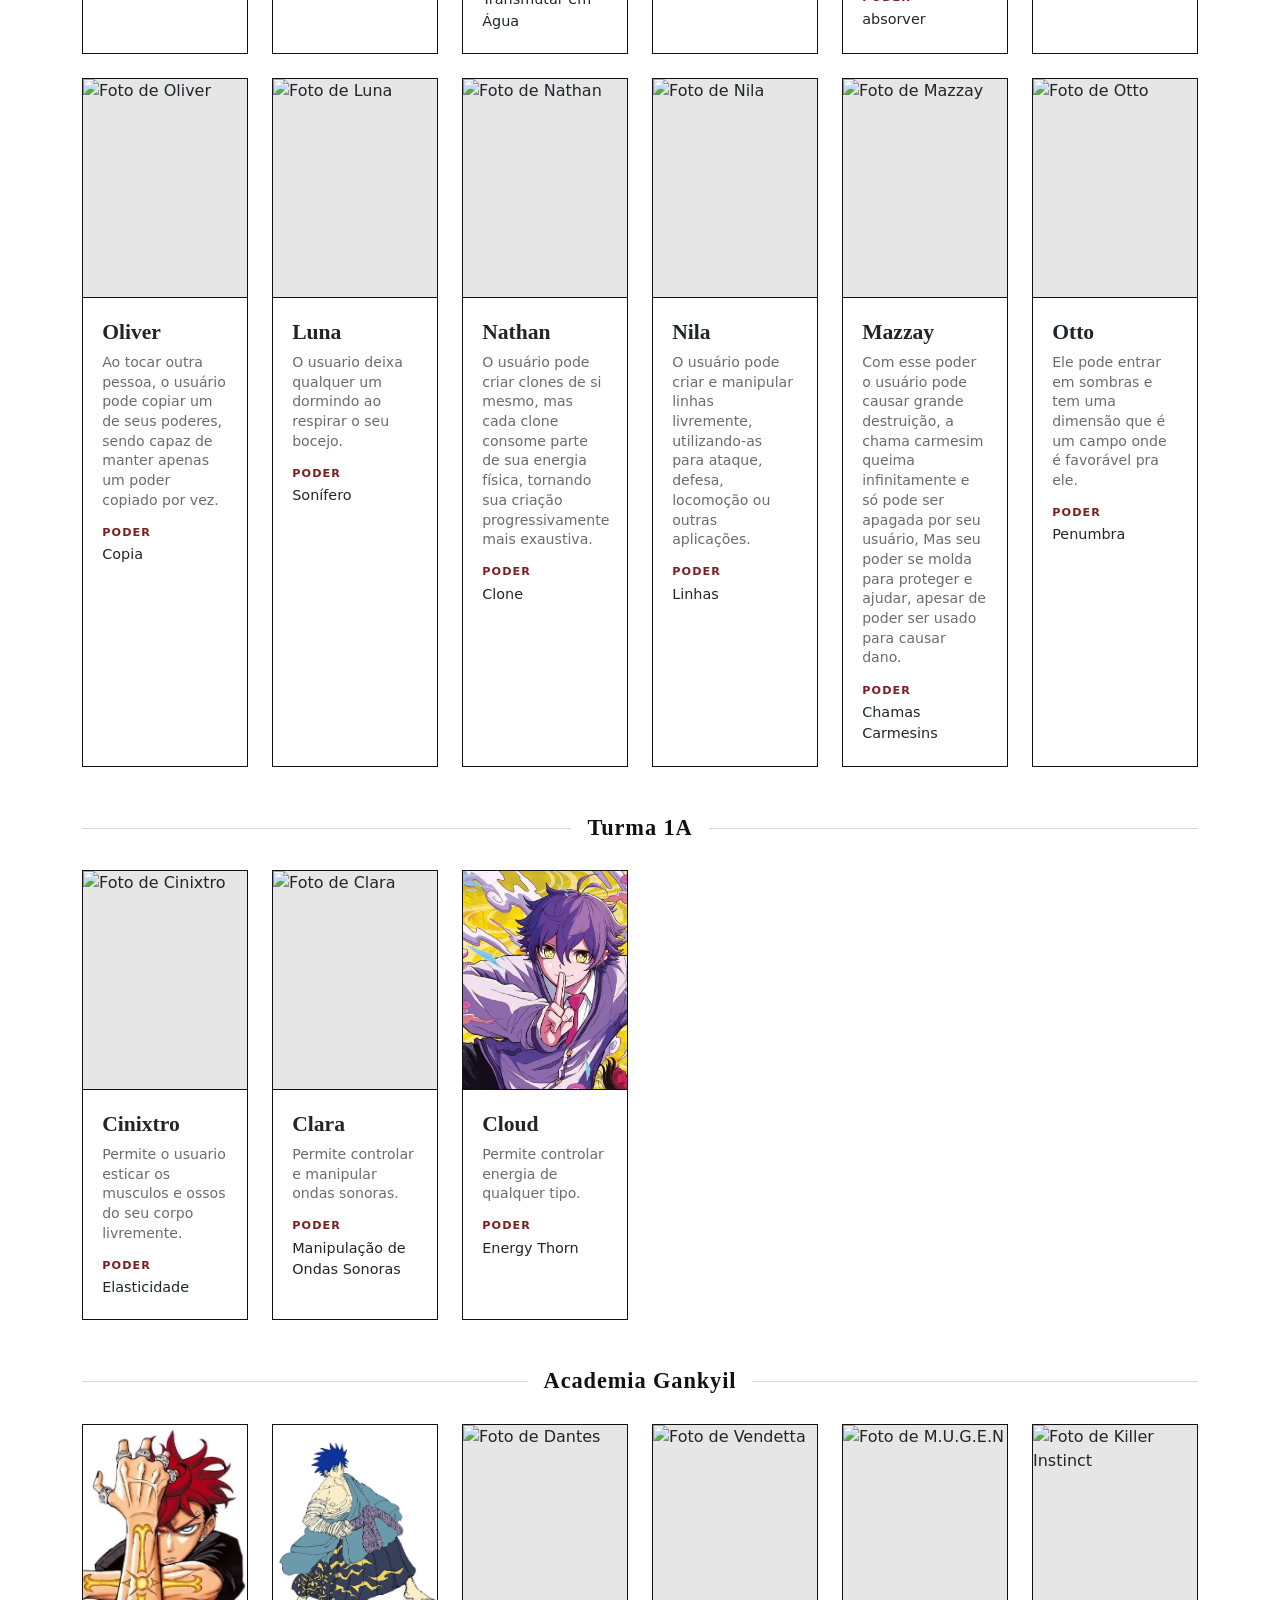
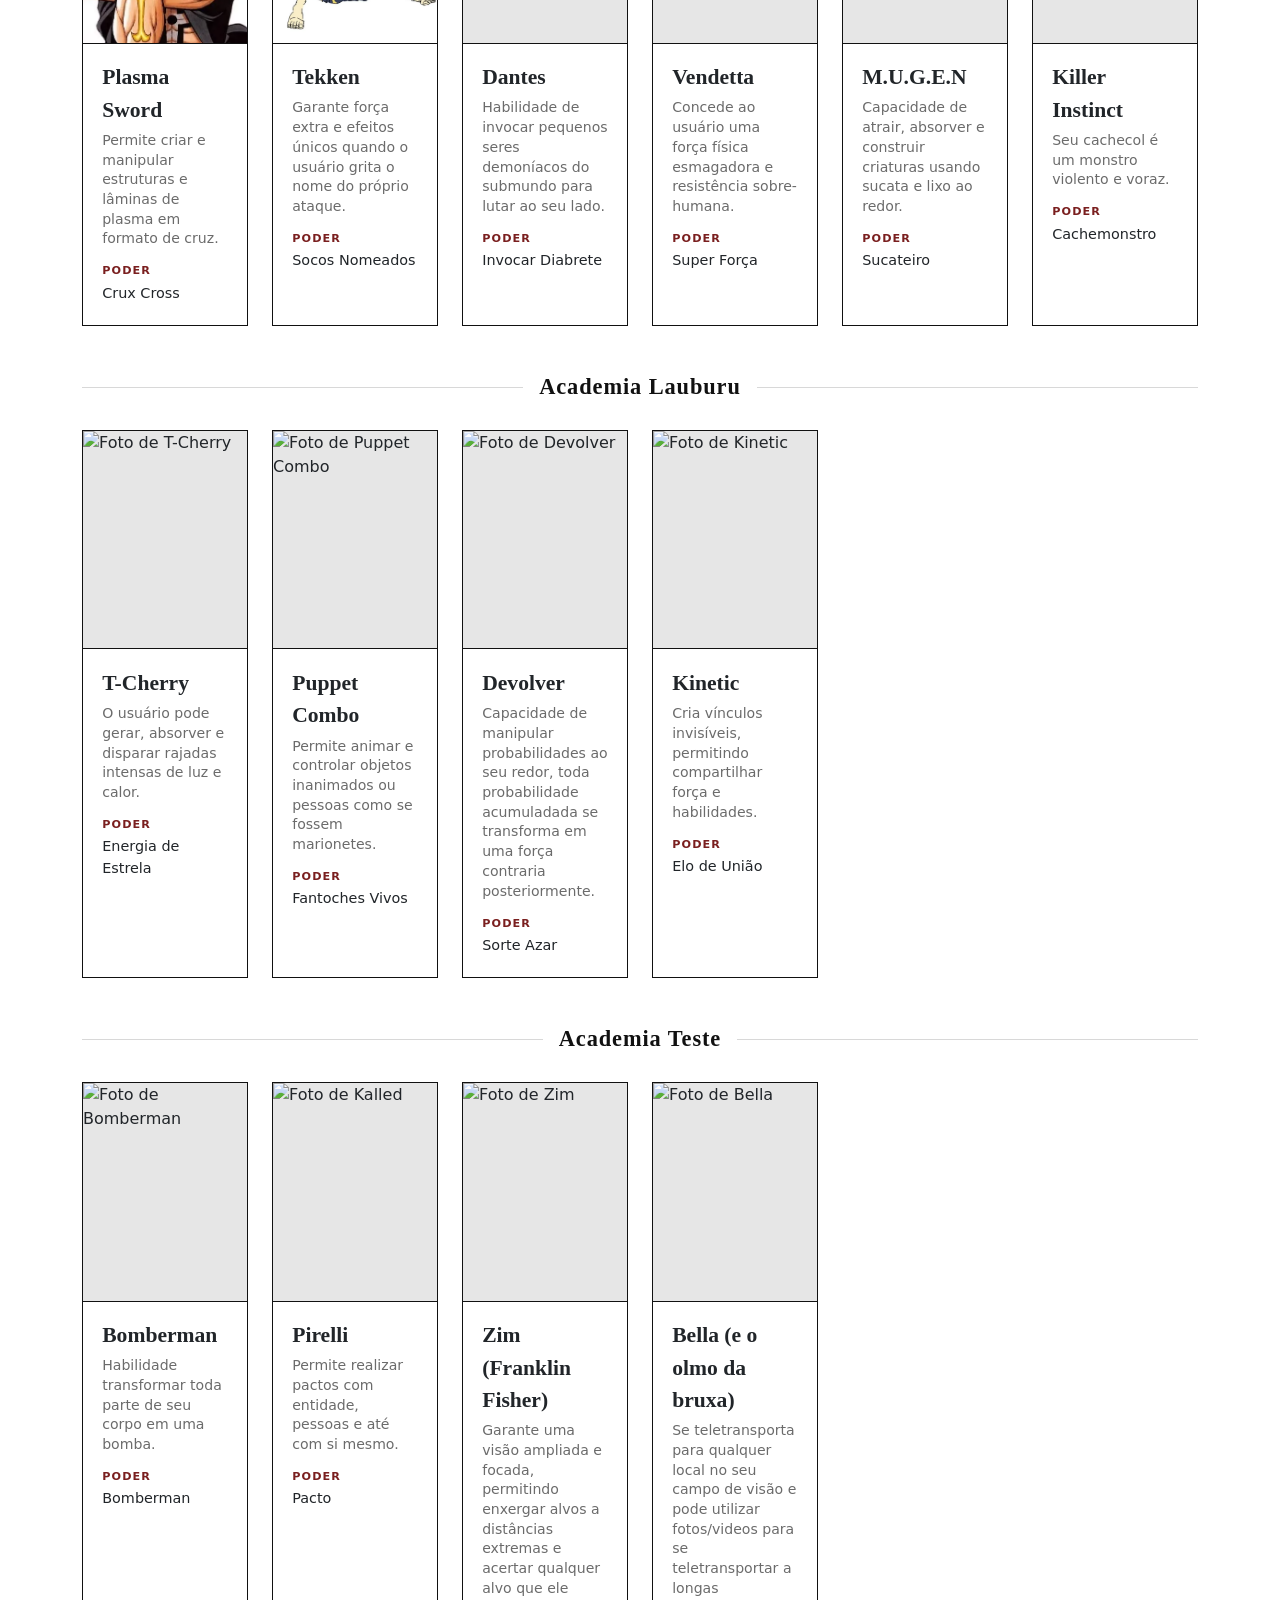
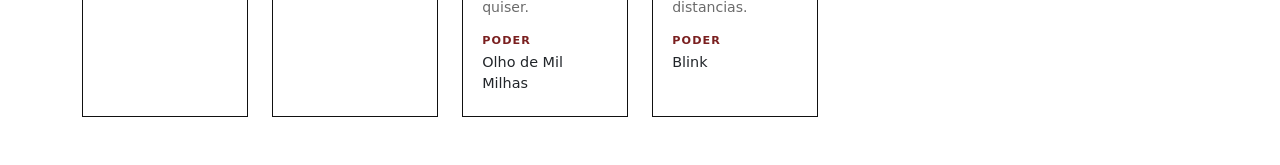
==== commit 3cbd35e8: "cloud e descricao dos alunos protagonistas" ====
--- a/alunos.html
+++ b/alunos.html
@@ -230,7 +230,7 @@
         <div class="card-body">
           <div class="nome-personagem">Pru</div>
           <div class="descricao">Pru.</div>
-          <div class="poder-label">Poder</div>
+          <div class="poder-label">Pruder</div>
           <div class="poder-valor">Pru</div>
         </div>
       </div>
@@ -274,7 +274,7 @@
         </div>
         <div class="card-body">
           <div class="nome-personagem">Julian</div>
-          <div class="descricao">Player novo.</div>
+          <div class="descricao">Seu poder permite o controle de campos Eletromagnéticos, ele fica mais forte conforme a quantidade de material do ambiente.</div>
           <div class="poder-label">Poder</div>
           <div class="poder-valor">Manipulação de Campos Eletromagnéticos</div>
         </div>
@@ -289,7 +289,7 @@
         </div>
         <div class="card-body">
           <div class="nome-personagem">Grey</div>
-          <div class="descricao">Player novo.</div>
+          <div class="descricao">Ele coloca uma marca em qualquer coisa, permitindo alterar a massa, gravidade, vetor.</div>
           <div class="poder-label">Poder</div>
           <div class="poder-valor">Marca Vetorial</div>
         </div>
@@ -304,7 +304,7 @@
         </div>
         <div class="card-body">
           <div class="nome-personagem">Mix</div>
-          <div class="descricao">Player antigo novo.</div>
+          <div class="descricao">Pode escolher até 5 pessoas para sentirem um efeito silimar ao brinquedo samba.</div>
           <div class="poder-label">Poder</div>
           <div class="poder-valor">La Bamba</div>
         </div>
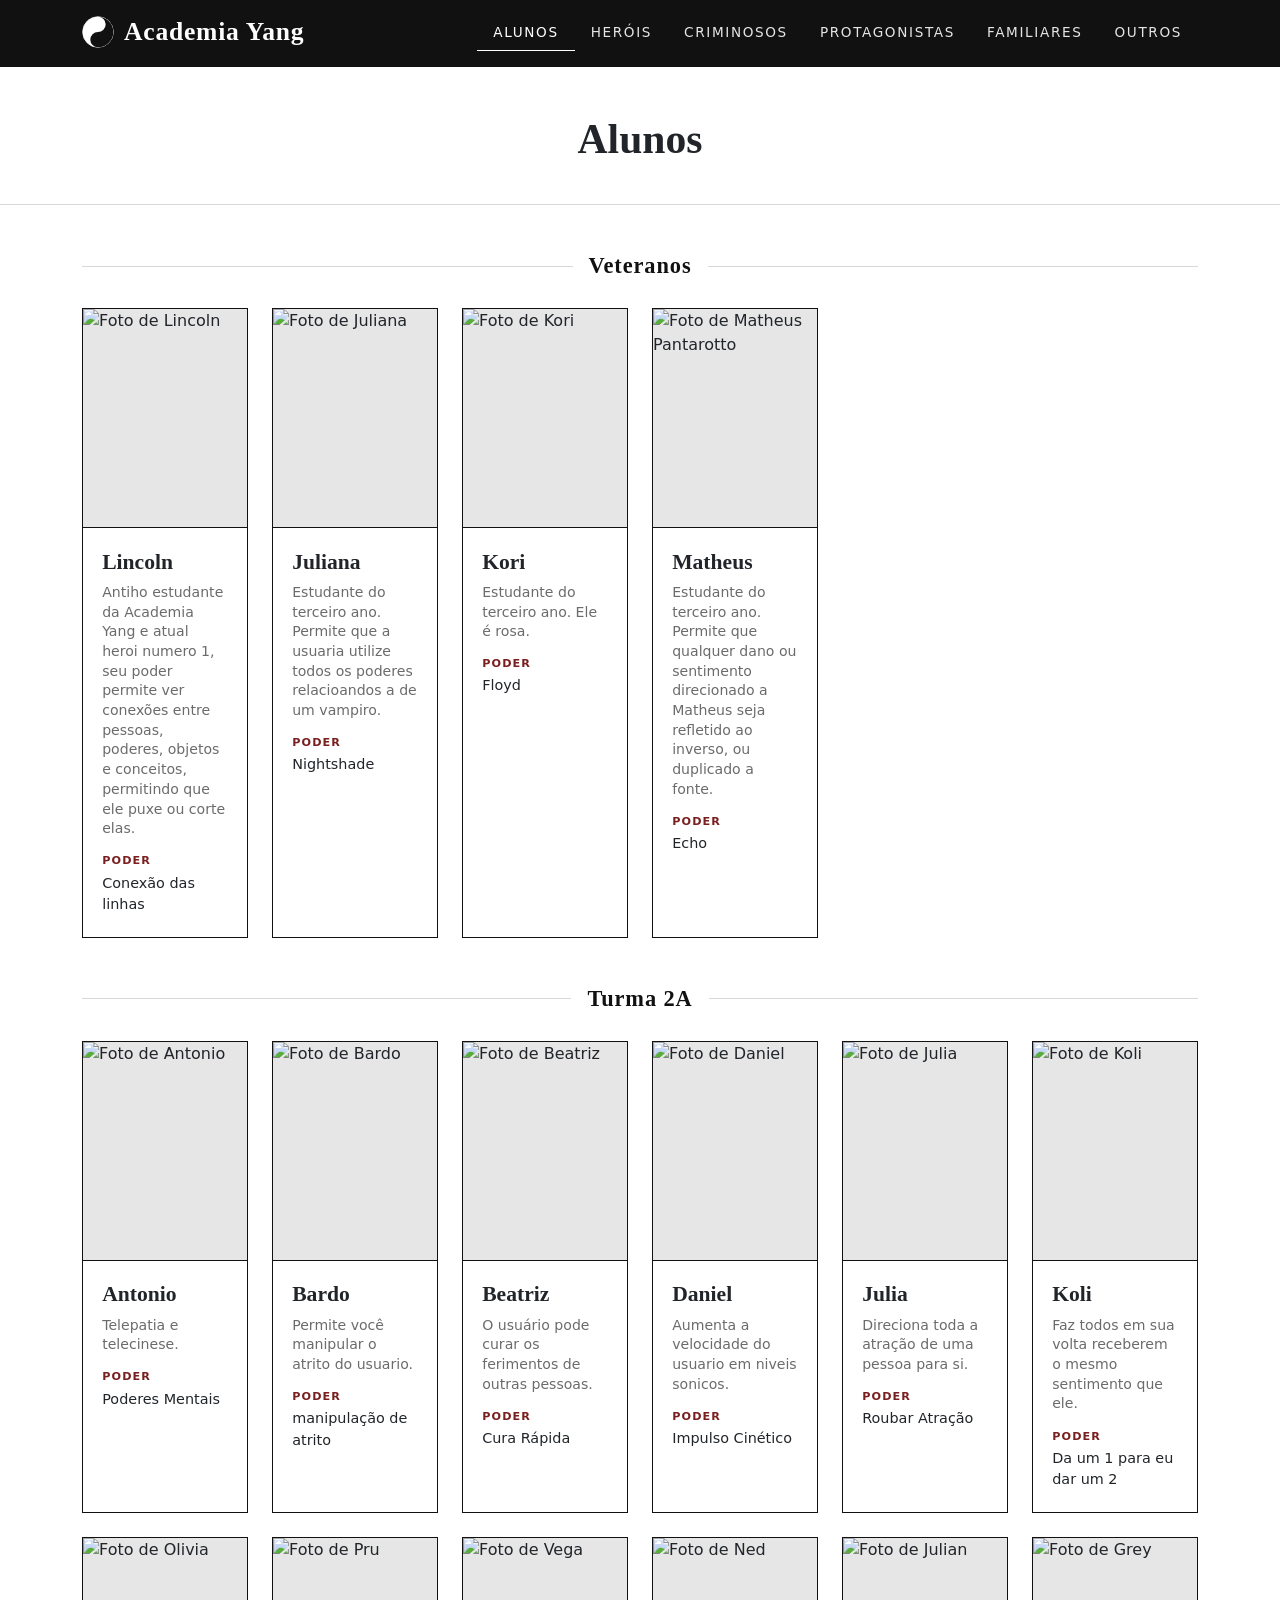
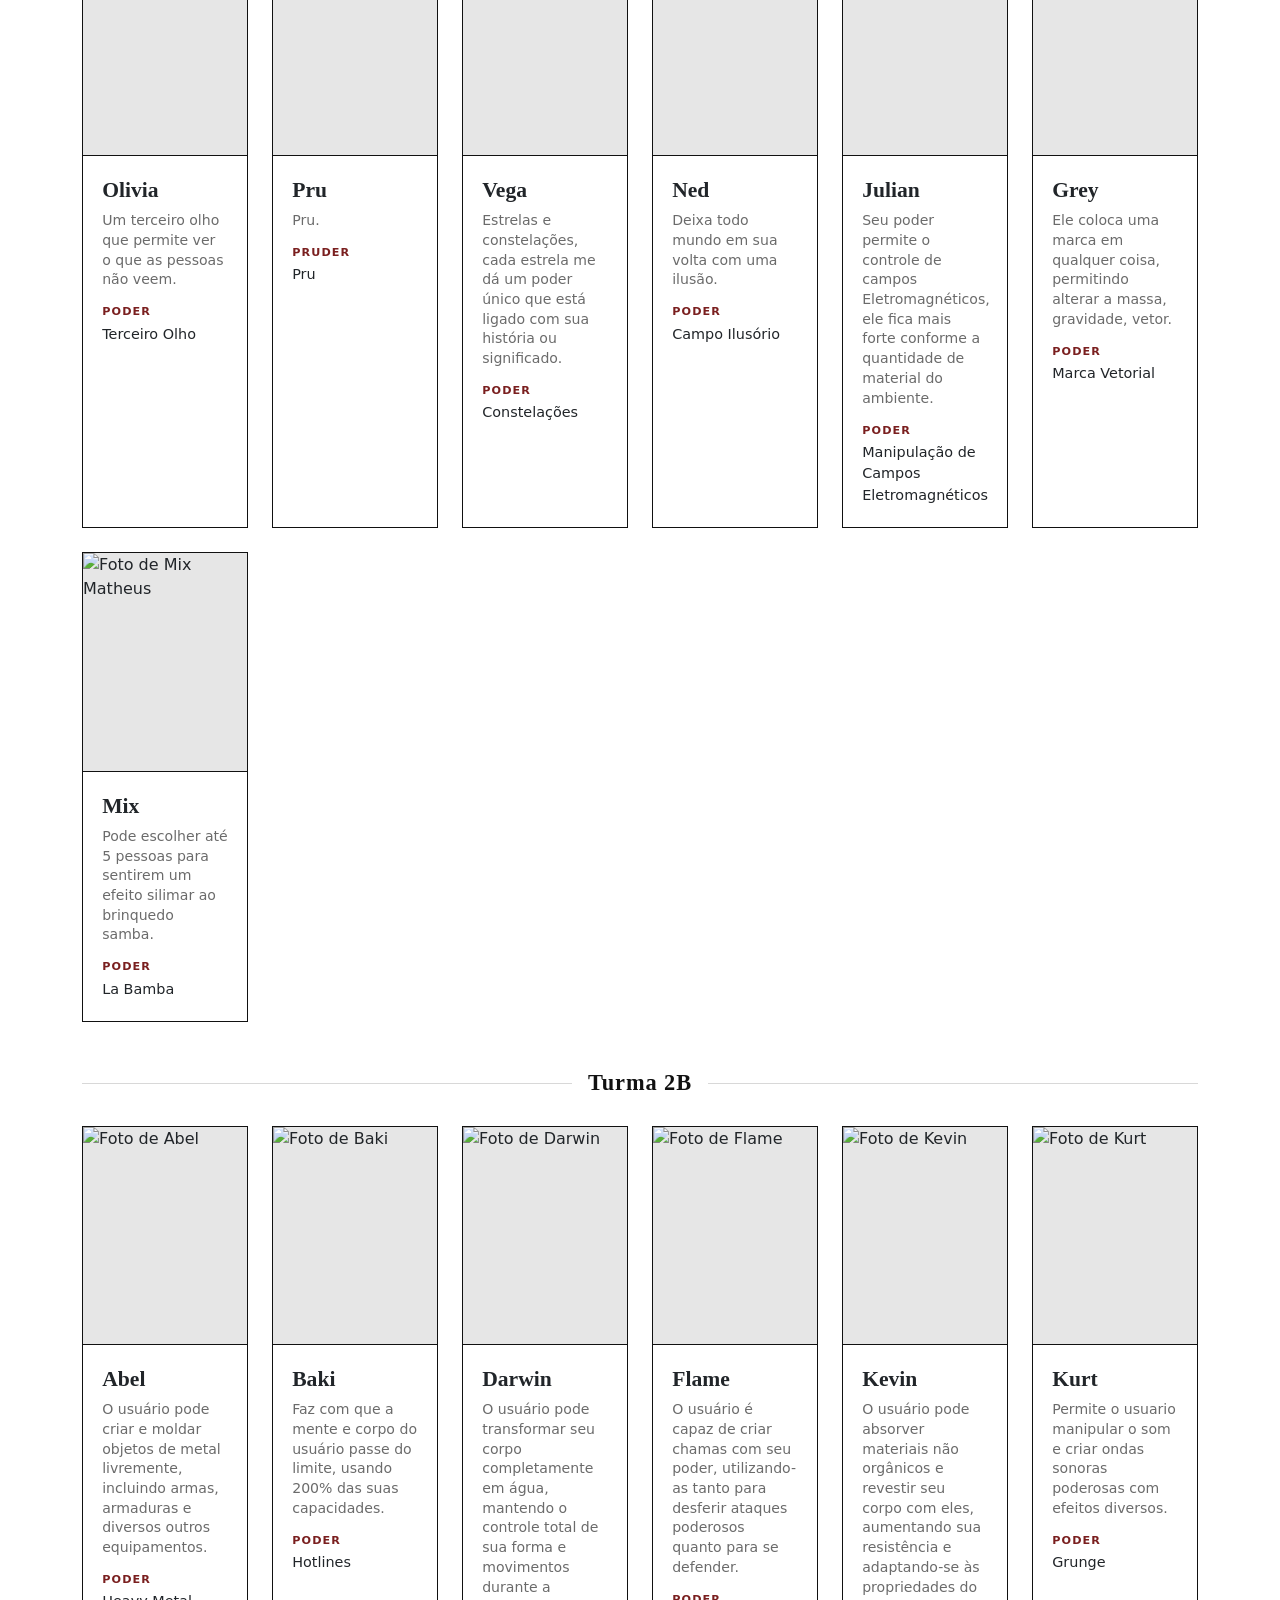
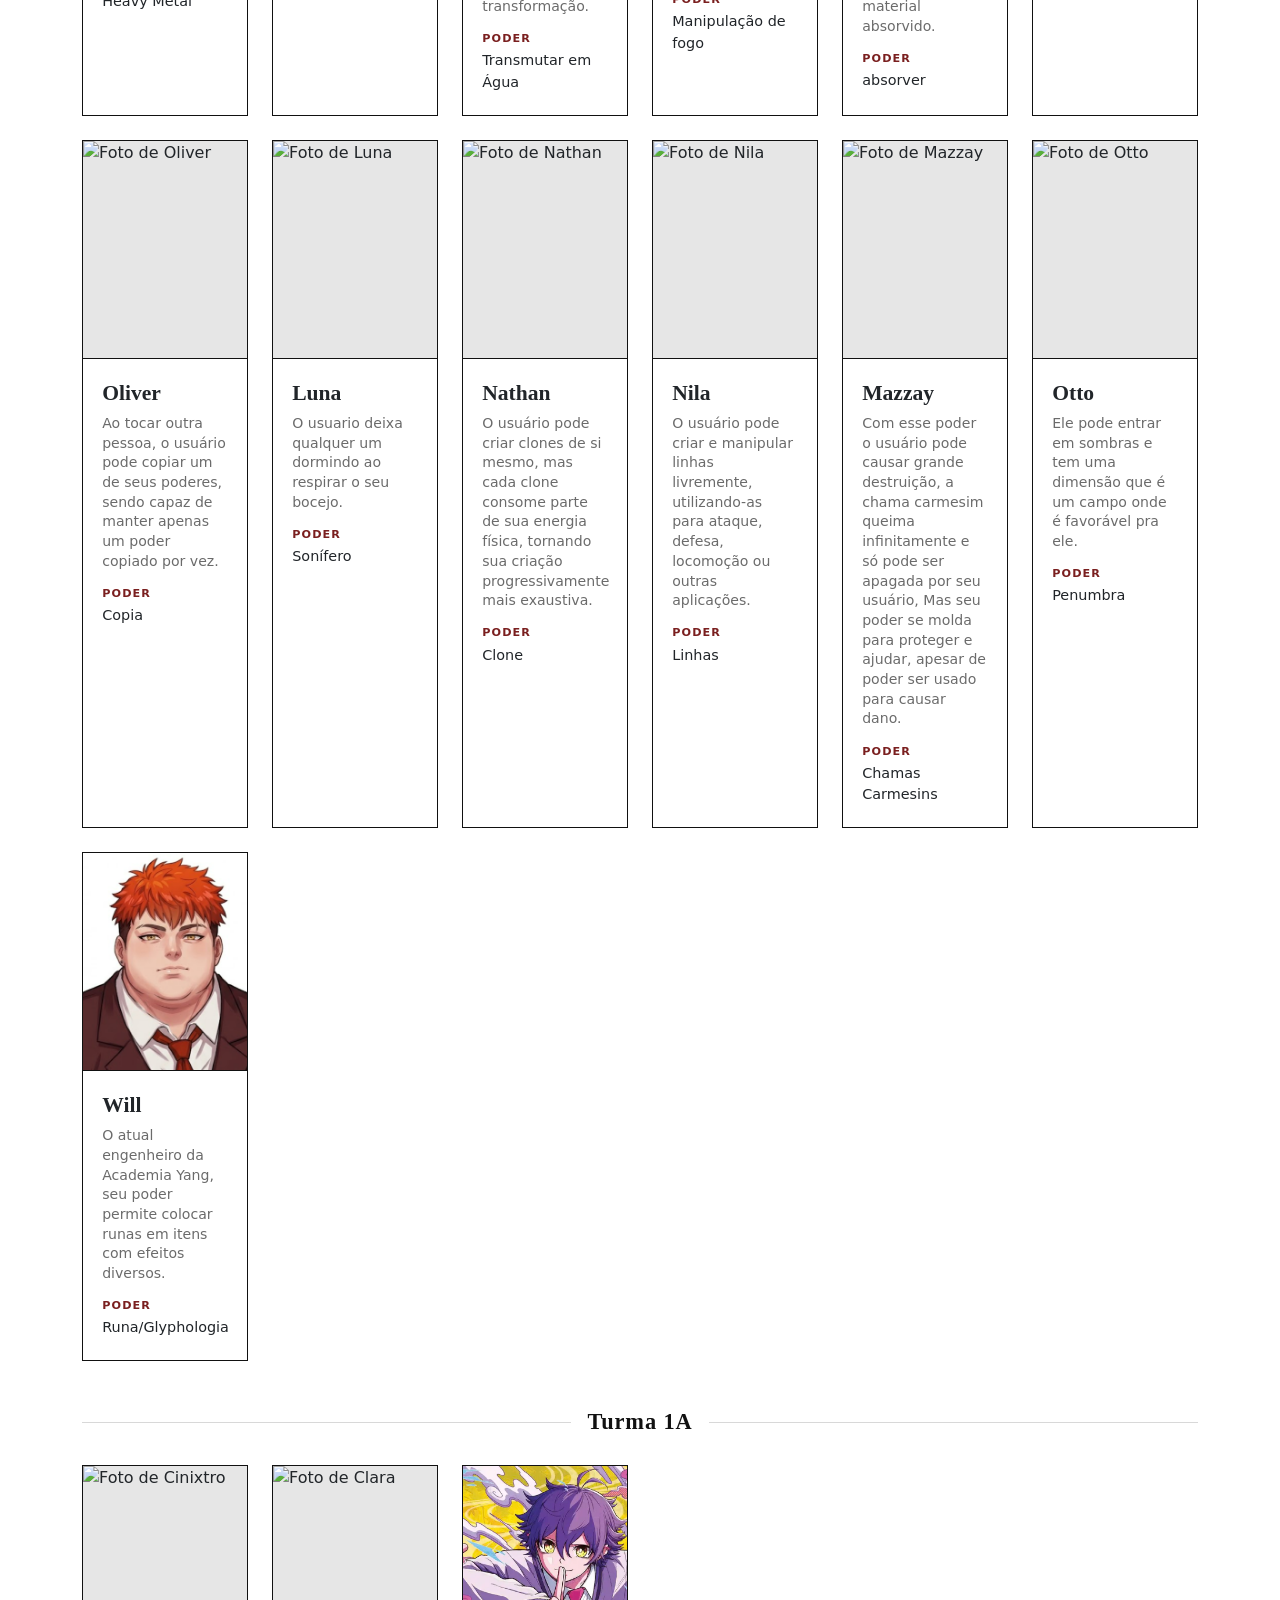
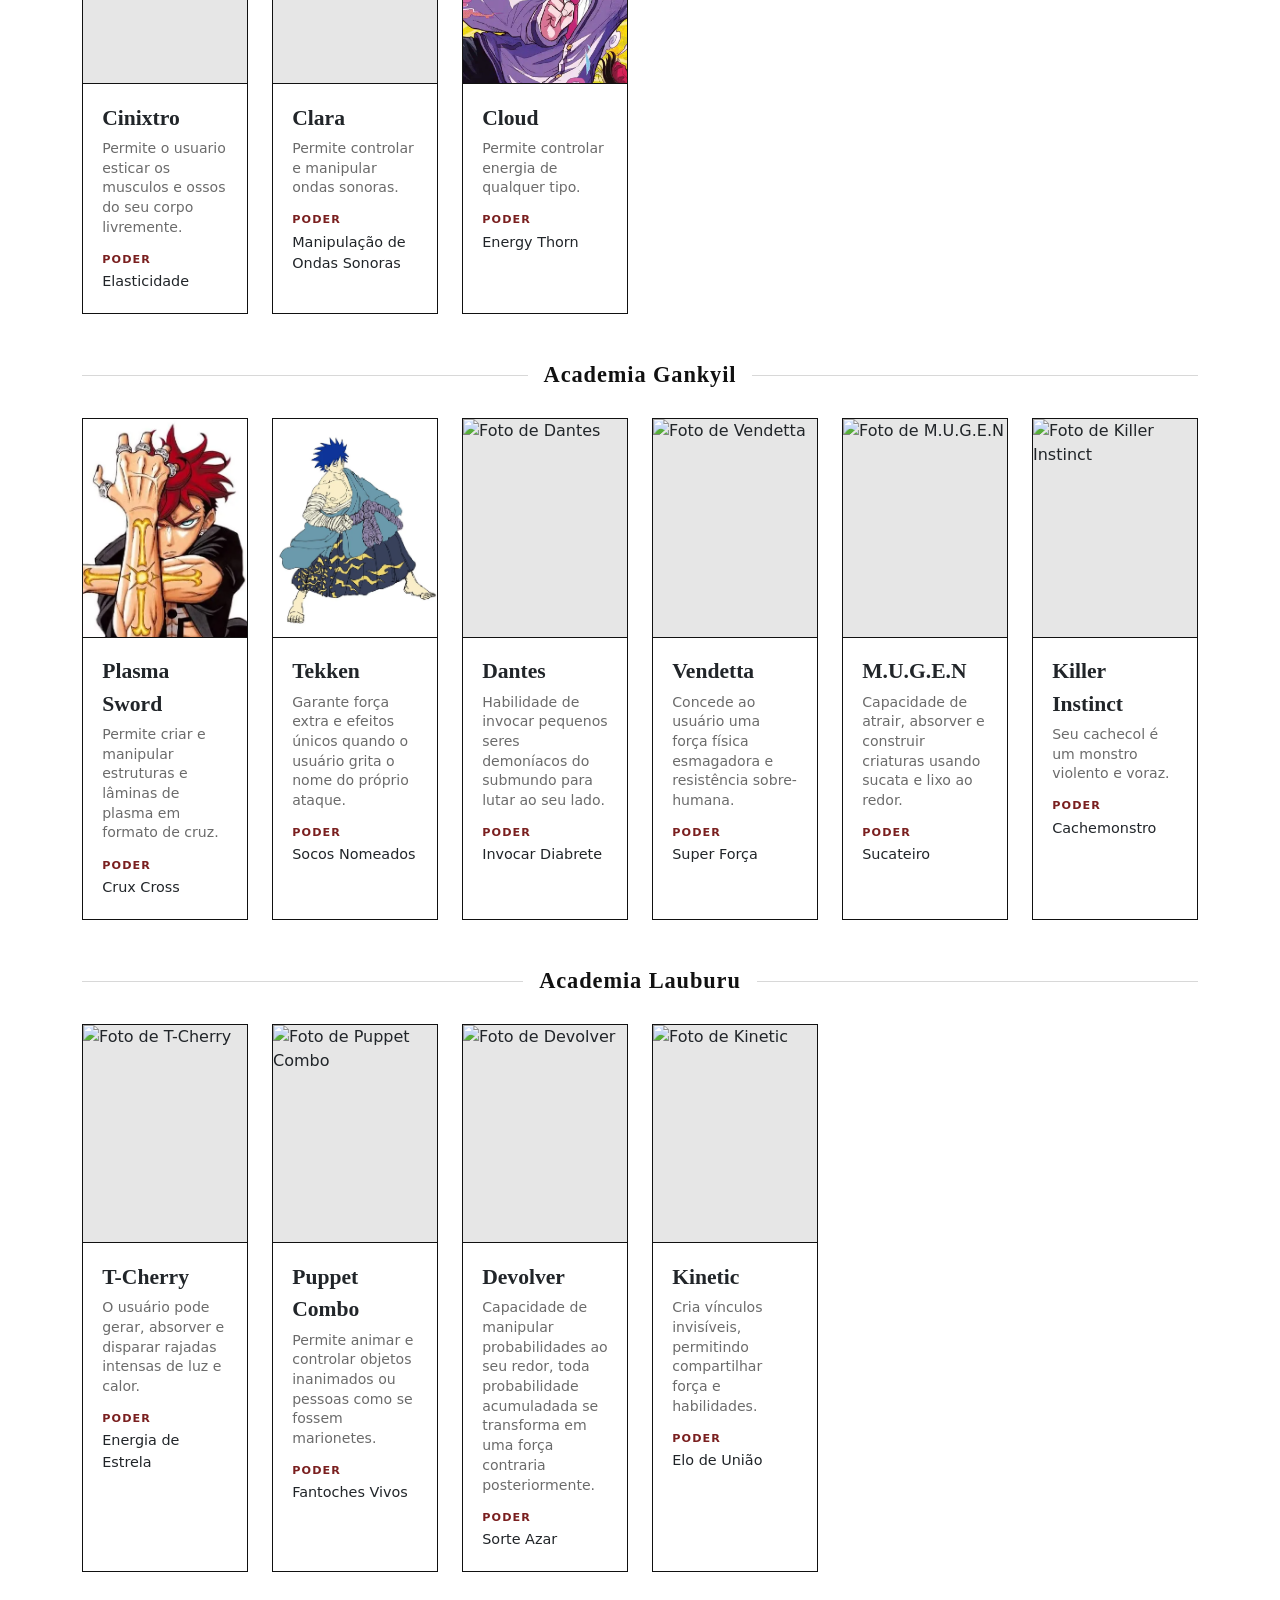
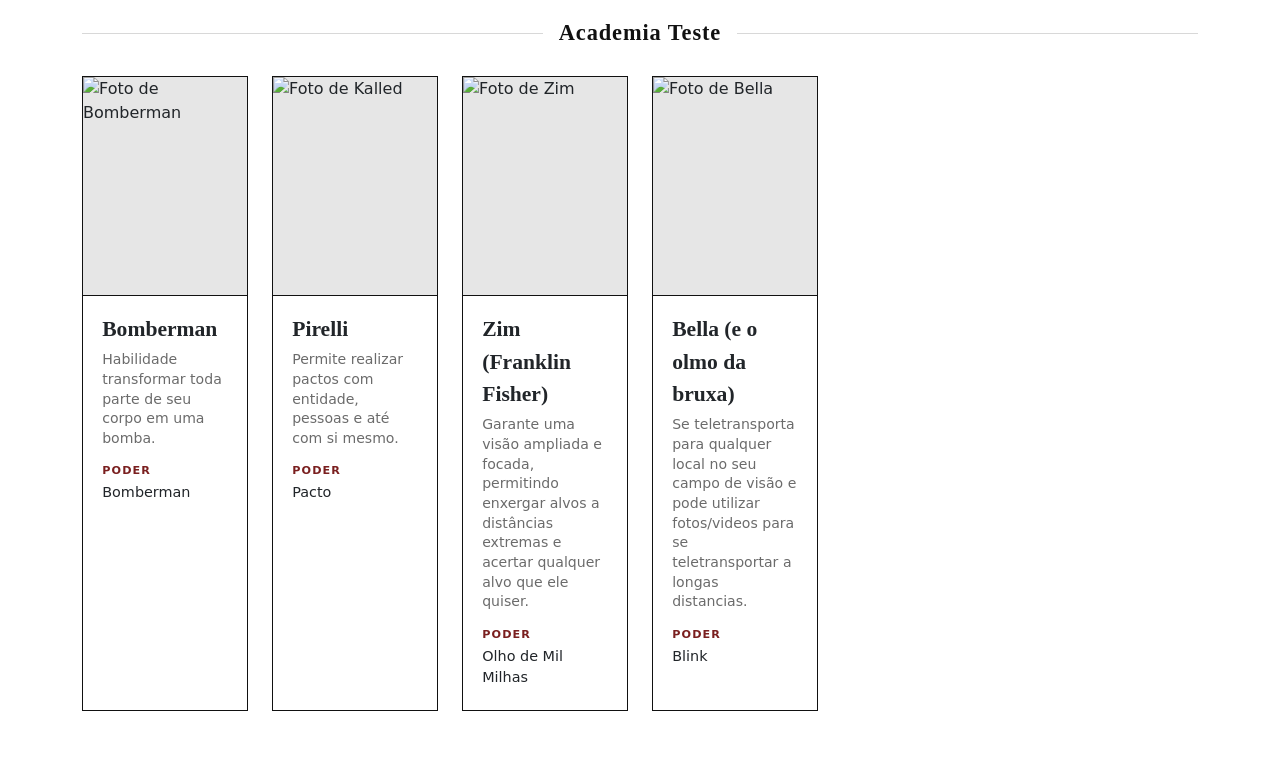
==== commit 93f40744: "atualização em herois (aposentados, herois e top 10), vilões se apropriando de mais coisas, os sem t" ====
--- a/alunos.html
+++ b/alunos.html
@@ -5,7 +5,6 @@
 <meta name="viewport" content="width=device-width, initial-scale=1.0">
 <title>Academia Yang — Alunos</title>
 <link rel="stylesheet" href="style.css">
-<!-- Bootstrap 5 (CDN) -->
 <link href="https://cdnjs.cloudflare.com/ajax/libs/bootstrap/5.3.3/css/bootstrap.min.css" rel="stylesheet">
 </head>
 <body>
@@ -13,8 +12,7 @@
 
 <nav class="navbar navbar-expand-lg navbar-academia sticky-top">
   <div class="container">
-    <a class="navbar-brand" href="alunos.html">
-      <!-- Logo Yin Yang em SVG -->
+    <a class="navbar-brand" href="index.html">
       <svg class="logo-yinyang" viewBox="0 0 100 100" xmlns="http://www.w3.org/2000/svg">
         <circle cx="50" cy="50" r="48" fill="#ffffff" stroke="#ffffff" stroke-width="2"/>
         <path d="M50,2 A48,48 0 0,1 50,98 A24,24 0 0,1 50,50 A24,24 0 0,0 50,2 Z" fill="#111111"/>
@@ -30,7 +28,7 @@
       <ul class="navbar-nav ms-auto">
         <li class="nav-item"><a class="nav-link active" href="alunos.html">Alunos</a></li>
         <li class="nav-item"><a class="nav-link" href="herois.html">Heróis</a></li>
-        <li class="nav-item"><a class="nav-link" href="viloes.html">Vilões</a></li>
+        <li class="nav-item"><a class="nav-link" href="criminosos.html">Criminosos</a></li>
         <li class="nav-item"><a class="nav-link" href="protagonistas.html">Protagonistas</a></li>
         <li class="nav-item"><a class="nav-link" href="familiares.html">Familiares</a></li>
         <li class="nav-item"><a class="nav-link" href="outros.html">Outros</a></li>
@@ -57,7 +55,21 @@
   </div>
   <div class="row g-4">
 
-
+    <!-- cartão -->
+    <div class="col-12 col-sm-6 col-lg-2">
+      <div class="card-personagem">
+        <div class="foto-wrapper">
+          <img src="/img/Herois/Lincoln.png" alt="Foto de Lincoln">
+        </div>
+        <div class="card-body">
+          <div class="nome-personagem">Lincoln</div>
+          <div class="descricao">Antiho estudante da Academia Yang e atual heroi numero 1, seu poder permite ver conexões entre pessoas, poderes, objetos e conceitos, permitindo que ele puxe ou corte elas.</div>
+          <div class="poder-label">Poder</div>
+          <div class="poder-valor">Conexão das linhas</div>
+        </div>
+      </div>
+    </div>
+    <!-- cartão -->
     <!-- cartão -->
     <div class="col-12 col-sm-6 col-lg-2">
       <div class="card-personagem">
@@ -169,7 +181,7 @@
         </div>
         <div class="card-body">
           <div class="nome-personagem">Daniel</div>
-          <div class="descricao">Aumenta a velocidade do usuario em niveis sonicos</div>
+          <div class="descricao">Aumenta a velocidade do usuario em niveis sonicos.</div>
           <div class="poder-label">Poder</div>
           <div class="poder-valor">Impulso Cinético</div>
         </div>
@@ -347,7 +359,7 @@
         </div>
         <div class="card-body">
           <div class="nome-personagem">Baki</div>
-          <div class="descricao">Faz com que a mente e corpo do usuário passe do limite, usando 200% das suas capacidades</div>
+          <div class="descricao">Faz com que a mente e corpo do usuário passe do limite, usando 200% das suas capacidades.</div>
           <div class="poder-label">Poder</div>
           <div class="poder-valor">Hotlines</div>
         </div>
@@ -500,6 +512,21 @@
           <div class="descricao">Ele pode entrar em sombras e tem uma dimensão que é um campo onde é favorável pra ele.</div>
           <div class="poder-label">Poder</div>
           <div class="poder-valor">Penumbra</div>
+        </div>
+      </div>
+    </div>
+    <!-- cartão -->
+    <!-- cartão -->
+    <div class="col-12 col-sm-6 col-lg-2">
+      <div class="card-personagem">
+        <div class="foto-wrapper">
+          <img src="/img/alunos/will(novo).png" alt="Foto de will">
+        </div>
+        <div class="card-body">
+          <div class="nome-personagem">Will</div>
+          <div class="descricao">O atual engenheiro da Academia Yang, seu poder permite colocar runas em itens com efeitos diversos.</div>
+          <div class="poder-label">Poder</div>
+          <div class="poder-valor">Runa/Glyphologia</div>
         </div>
       </div>
     </div>
--- a/style.css
+++ b/style.css
@@ -4,7 +4,7 @@
     --cinza: #6b6b6b;
     --cinza-claro: #e6e6e6;
     --linha: #d8d8d8;
-    --vermelho-selo: #7a1f1f; /* usado só como pequeno detalhe, tipo um selo/carimbo */
+    --vermelho-selo: #7a1f1f;
   }
 
 
@@ -20,7 +20,6 @@
   }
 
 
-  /* ===== CABEÇALHO / NAVBAR ===== */
   .navbar-academia{
     background: var(--preto);
     border-bottom: 3px solid var(--preto);
@@ -64,7 +63,6 @@
   }
 
 
-  /* ===== FAIXA DE TÍTULO DA PÁGINA ===== */
   .faixa-titulo{
     text-align: center;
     padding: 3rem 1rem 2rem 1rem;
@@ -89,7 +87,6 @@
   }
 
 
-  /* ===== DIVISÓRIA DE TURMA ===== */
   .divisoria-turma{
     display: flex;
     align-items: center;
@@ -122,10 +119,9 @@
   }
 
 
-  /* ===== CARTÃO DE PERSONAGEM ===== */
   .card-personagem{
     border: 1px solid var(--preto);
-    border-radius: 0; /* cantos retos = clima de ficha/documento de academia */
+    border-radius: 0;
     height: 100%;
     background: var(--branco);
   }
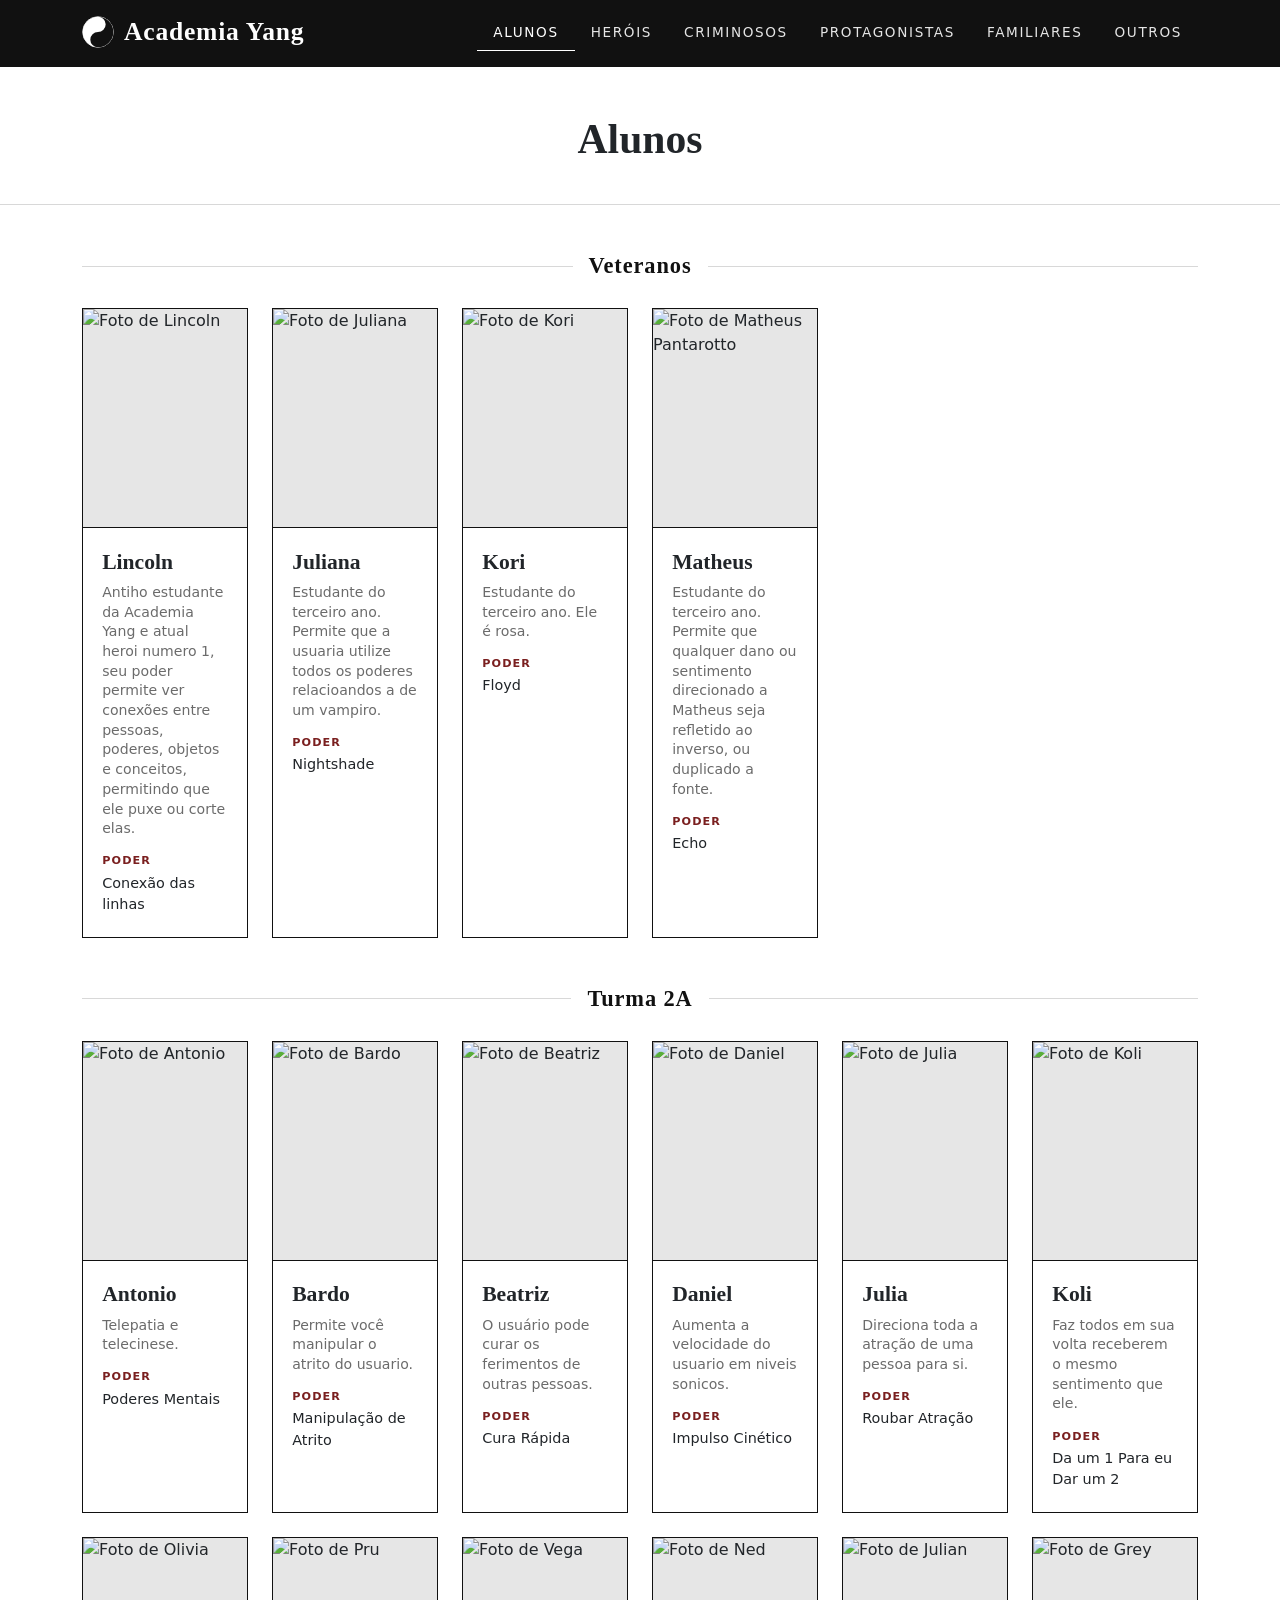
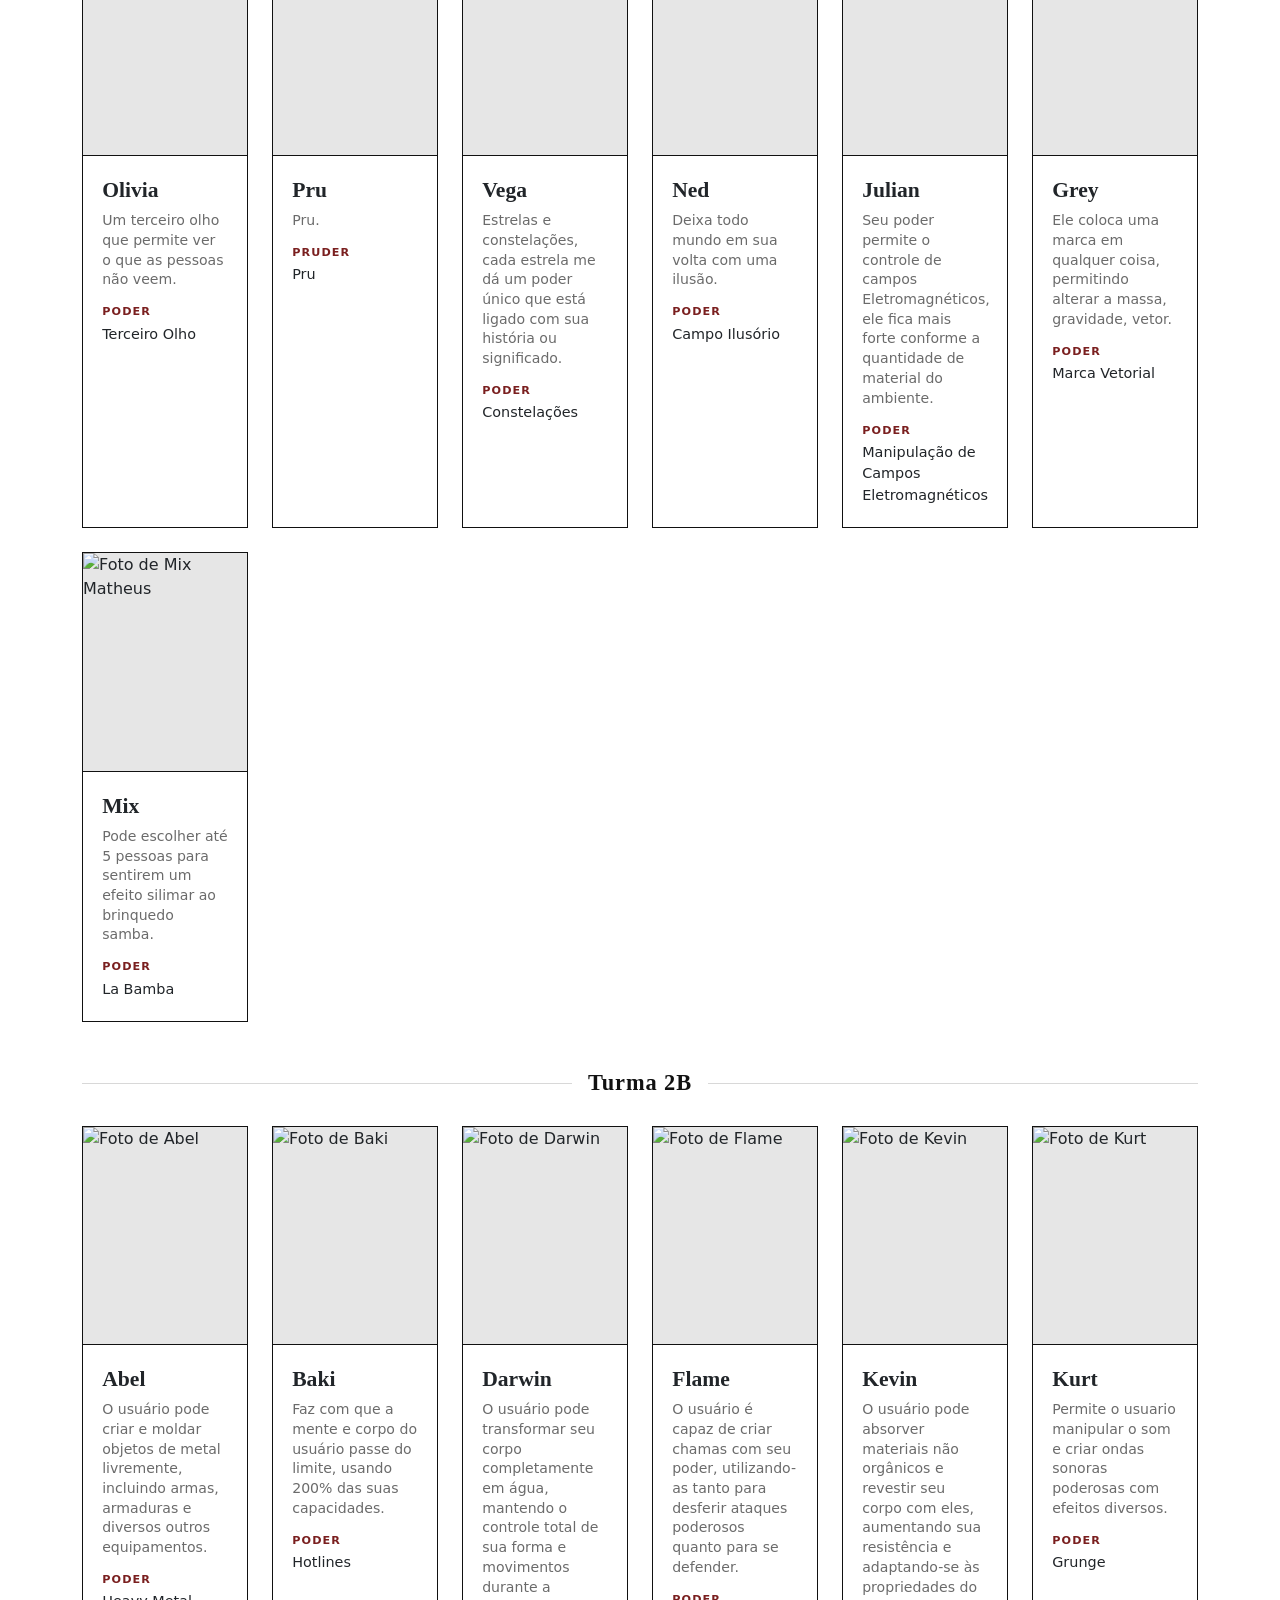
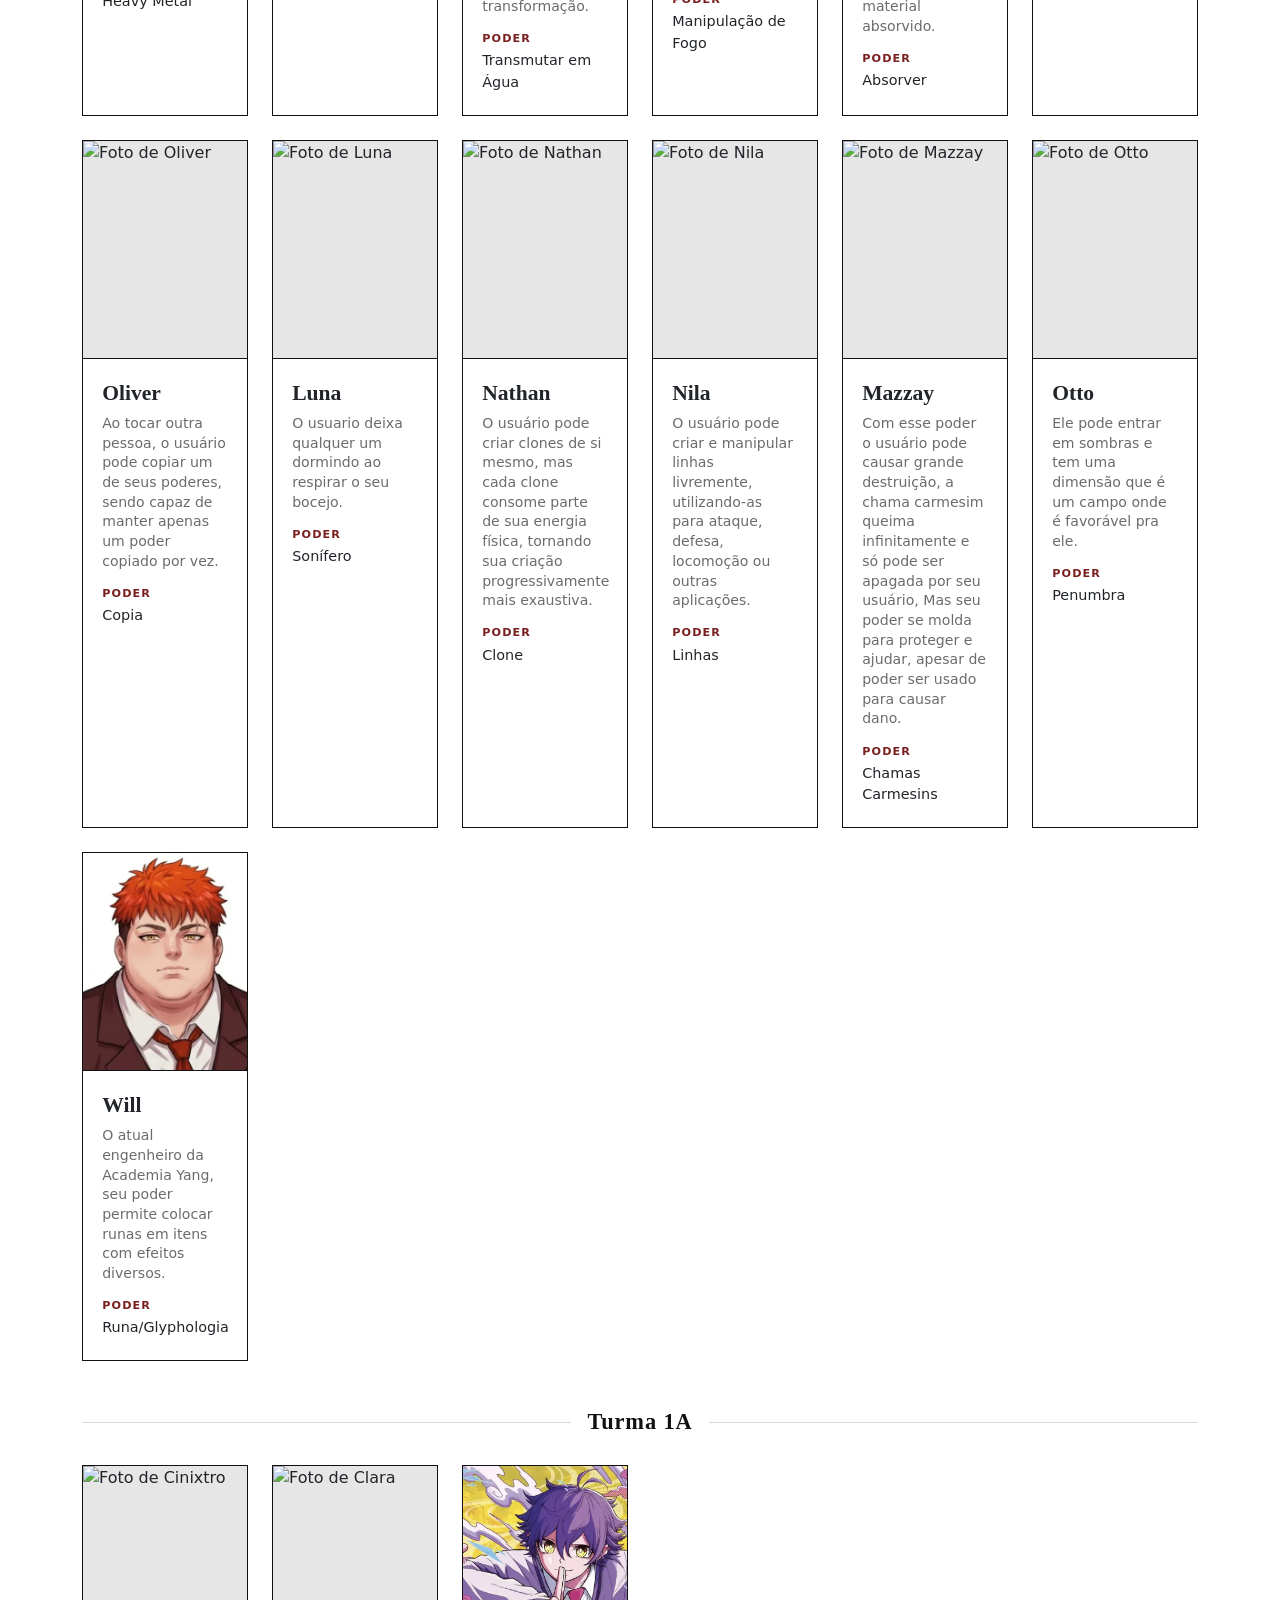
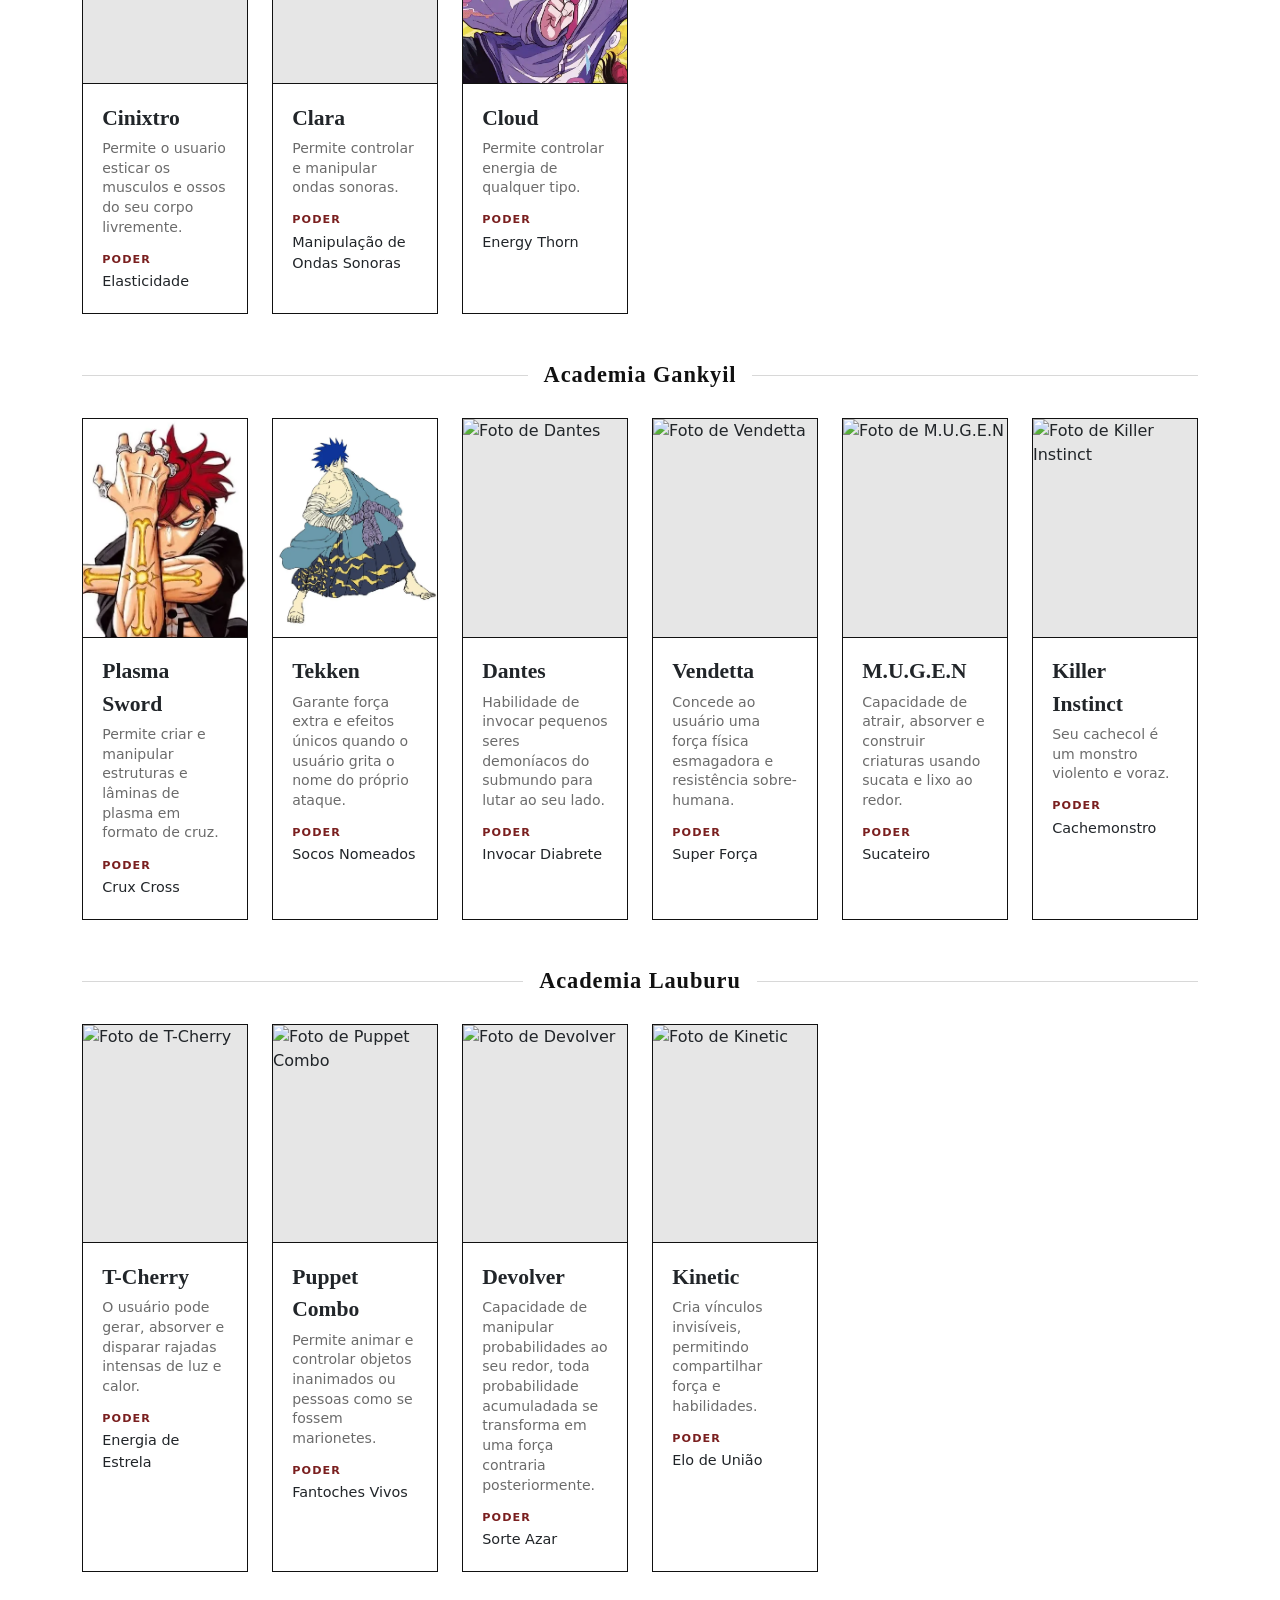
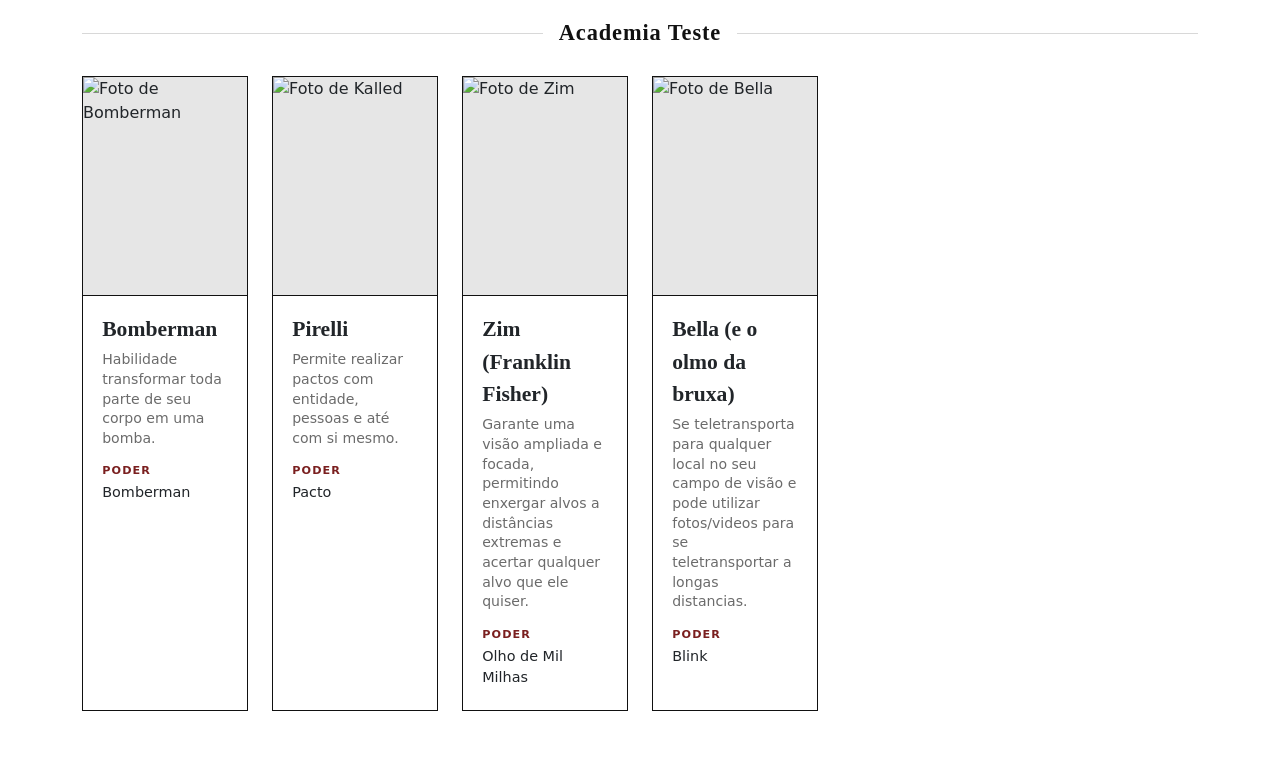
==== commit d0a736a8: "otimização das imagens, criminosos e novos" ====
--- a/alunos.html
+++ b/alunos.html
@@ -59,7 +59,7 @@
     <div class="col-12 col-sm-6 col-lg-2">
       <div class="card-personagem">
         <div class="foto-wrapper">
-          <img src="/img/Herois/Lincoln.png" alt="Foto de Lincoln">
+          <img src="/img/Herois/Lincoln.webp" alt="Foto de Lincoln">
         </div>
         <div class="card-body">
           <div class="nome-personagem">Lincoln</div>
@@ -74,7 +74,7 @@
     <div class="col-12 col-sm-6 col-lg-2">
       <div class="card-personagem">
         <div class="foto-wrapper">
-          <img src="/img/alunos/Juliana.png" alt="Foto de Juliana">
+          <img src="/img/alunos/Juliana.webp" alt="Foto de Juliana">
         </div>
         <div class="card-body">
           <div class="nome-personagem">Juliana</div>
@@ -89,7 +89,7 @@
     <div class="col-12 col-sm-6 col-lg-2">
       <div class="card-personagem">
         <div class="foto-wrapper">
-          <img src="/img/alunos/Kori.png" alt="Foto de Kori">
+          <img src="/img/alunos/Kori.webp" alt="Foto de Kori">
         </div>
         <div class="card-body">
           <div class="nome-personagem">Kori</div>
@@ -104,7 +104,7 @@
     <div class="col-12 col-sm-6 col-lg-2">
       <div class="card-personagem">
         <div class="foto-wrapper">
-          <img src="/img/alunos/Matheus Pantarotto.png" alt="Foto de Matheus Pantarotto">
+          <img src="/img/alunos/Matheus Pantarotto.webp" alt="Foto de Matheus Pantarotto">
         </div>
         <div class="card-body">
           <div class="nome-personagem">Matheus</div>
@@ -132,7 +132,7 @@
     <div class="col-12 col-sm-6 col-lg-2">
       <div class="card-personagem">
         <div class="foto-wrapper">
-          <img src="/img/alunos/Antonio.png" alt="Foto de Antonio">
+          <img src="/img/alunos/Antonio.webp" alt="Foto de Antonio">
         </div>
         <div class="card-body">
           <div class="nome-personagem">Antonio</div>
@@ -147,22 +147,22 @@
     <div class="col-12 col-sm-6 col-lg-2">
       <div class="card-personagem">
         <div class="foto-wrapper">
-          <img src="/img/alunos/Bardo.png" alt="Foto de Bardo">
+          <img src="/img/alunos/Bardo.webp" alt="Foto de Bardo">
         </div>
         <div class="card-body">
           <div class="nome-personagem">Bardo</div>
           <div class="descricao">Permite você manipular o atrito do usuario.</div>
           <div class="poder-label">Poder</div>
-          <div class="poder-valor">manipulação de atrito</div>
-        </div>
-      </div>
-    </div>
-    <!-- cartão -->
-    <!-- cartão -->
-    <div class="col-12 col-sm-6 col-lg-2">
-      <div class="card-personagem">
-        <div class="foto-wrapper">
-          <img src="/img/alunos/Beatriz.png" alt="Foto de Beatriz">
+          <div class="poder-valor">Manipulação de Atrito</div>
+        </div>
+      </div>
+    </div>
+    <!-- cartão -->
+    <!-- cartão -->
+    <div class="col-12 col-sm-6 col-lg-2">
+      <div class="card-personagem">
+        <div class="foto-wrapper">
+          <img src="/img/alunos/Beatriz.webp" alt="Foto de Beatriz">
         </div>
         <div class="card-body">
           <div class="nome-personagem">Beatriz</div>
@@ -177,7 +177,7 @@
     <div class="col-12 col-sm-6 col-lg-2">
       <div class="card-personagem">
         <div class="foto-wrapper">
-          <img src="/img/alunos/Daniel.png" alt="Foto de Daniel">
+          <img src="/img/alunos/Daniel.webp" alt="Foto de Daniel">
         </div>
         <div class="card-body">
           <div class="nome-personagem">Daniel</div>
@@ -192,7 +192,7 @@
     <div class="col-12 col-sm-6 col-lg-2">
       <div class="card-personagem">
         <div class="foto-wrapper">
-          <img src="/img/alunos/Julia.png" alt="Foto de Julia">
+          <img src="/img/alunos/Julia.webp" alt="Foto de Julia">
         </div>
         <div class="card-body">
           <div class="nome-personagem">Julia</div>
@@ -207,22 +207,22 @@
     <div class="col-12 col-sm-6 col-lg-2">
       <div class="card-personagem">
         <div class="foto-wrapper">
-          <img src="/img/alunos/Koli.png" alt="Foto de Koli">
+          <img src="/img/alunos/Koli.webp" alt="Foto de Koli">
         </div>
         <div class="card-body">
           <div class="nome-personagem">Koli</div>
           <div class="descricao">Faz todos em sua volta receberem o mesmo sentimento que ele.</div>
           <div class="poder-label">Poder</div>
-          <div class="poder-valor">Da um 1 para eu dar um 2</div>
-        </div>
-      </div>
-    </div>
-    <!-- cartão -->
-    <!-- cartão -->
-    <div class="col-12 col-sm-6 col-lg-2">
-      <div class="card-personagem">
-        <div class="foto-wrapper">
-          <img src="/img/alunos/Olivia.png" alt="Foto de Olivia">
+          <div class="poder-valor">Da um 1 Para eu Dar um 2</div>
+        </div>
+      </div>
+    </div>
+    <!-- cartão -->
+    <!-- cartão -->
+    <div class="col-12 col-sm-6 col-lg-2">
+      <div class="card-personagem">
+        <div class="foto-wrapper">
+          <img src="/img/alunos/Olivia.webp" alt="Foto de Olivia">
         </div>
         <div class="card-body">
           <div class="nome-personagem">Olivia</div>
@@ -237,7 +237,7 @@
     <div class="col-12 col-sm-6 col-lg-2">
       <div class="card-personagem">
         <div class="foto-wrapper">
-          <img src="/img/alunos/Pru.png" alt="Foto de Pru">
+          <img src="/img/alunos/Pru.webp" alt="Foto de Pru">
         </div>
         <div class="card-body">
           <div class="nome-personagem">Pru</div>
@@ -252,7 +252,7 @@
     <div class="col-12 col-sm-6 col-lg-2">
       <div class="card-personagem">
         <div class="foto-wrapper">
-          <img src="/img/alunos/Vega.jpeg" alt="Foto de Vega">
+          <img src="/img/alunos/Vega.webp" alt="Foto de Vega">
         </div>
         <div class="card-body">
           <div class="nome-personagem">Vega</div>
@@ -267,7 +267,7 @@
     <div class="col-12 col-sm-6 col-lg-2">
       <div class="card-personagem">
         <div class="foto-wrapper">
-          <img src="/img/alunos/Ned.png" alt="Foto de Ned">
+          <img src="/img/alunos/Ned.webp" alt="Foto de Ned">
         </div>
         <div class="card-body">
           <div class="nome-personagem">Ned</div>
@@ -282,7 +282,7 @@
     <div class="col-12 col-sm-6 col-lg-2">
       <div class="card-personagem">
         <div class="foto-wrapper">
-          <img src="/img/alunos/Julian.jpg" alt="Foto de Julian">
+          <img src="/img/alunos/Julian.webp" alt="Foto de Julian">
         </div>
         <div class="card-body">
           <div class="nome-personagem">Julian</div>
@@ -297,7 +297,7 @@
     <div class="col-12 col-sm-6 col-lg-2">
       <div class="card-personagem">
         <div class="foto-wrapper">
-          <img src="/img/alunos/Grey.jpg" alt="Foto de Grey">
+          <img src="/img/alunos/Grey.webp" alt="Foto de Grey">
         </div>
         <div class="card-body">
           <div class="nome-personagem">Grey</div>
@@ -312,7 +312,7 @@
     <div class="col-12 col-sm-6 col-lg-2">
       <div class="card-personagem">
         <div class="foto-wrapper">
-          <img src="/img/alunos/Mix Matheus.jpg" alt="Foto de Mix Matheus">
+          <img src="/img/alunos/Mix Matheus.webp" alt="Foto de Mix Matheus">
         </div>
         <div class="card-body">
           <div class="nome-personagem">Mix</div>
@@ -340,7 +340,7 @@
     <div class="col-12 col-sm-6 col-lg-2">
       <div class="card-personagem">
         <div class="foto-wrapper">
-          <img src="/img/alunos/Abel.png" alt="Foto de Abel">
+          <img src="/img/alunos/Abel.webp" alt="Foto de Abel">
         </div>
         <div class="card-body">
           <div class="nome-personagem">Abel</div>
@@ -355,7 +355,7 @@
     <div class="col-12 col-sm-6 col-lg-2">
       <div class="card-personagem">
         <div class="foto-wrapper">
-          <img src="/img/alunos/Baki.jpg" alt="Foto de Baki">
+          <img src="/img/alunos/Baki.webp" alt="Foto de Baki">
         </div>
         <div class="card-body">
           <div class="nome-personagem">Baki</div>
@@ -370,7 +370,7 @@
     <div class="col-12 col-sm-6 col-lg-2">
       <div class="card-personagem">
         <div class="foto-wrapper">
-          <img src="/img/alunos/Darwin.png" alt="Foto de Darwin">
+          <img src="/img/alunos/Darwin.webp" alt="Foto de Darwin">
         </div>
         <div class="card-body">
           <div class="nome-personagem">Darwin</div>
@@ -385,37 +385,37 @@
     <div class="col-12 col-sm-6 col-lg-2">
       <div class="card-personagem">
         <div class="foto-wrapper">
-          <img src="/img/alunos/Flame.png" alt="Foto de Flame">
+          <img src="/img/alunos/Flame.webp" alt="Foto de Flame">
         </div>
         <div class="card-body">
           <div class="nome-personagem">Flame</div>
           <div class="descricao">O usuário é capaz de criar chamas com seu poder, utilizando-as tanto para desferir ataques poderosos quanto para se defender.</div>
           <div class="poder-label">Poder</div>
-          <div class="poder-valor">Manipulação de fogo</div>
-        </div>
-      </div>
-    </div>
-    <!-- cartão -->
-    <!-- cartão -->
-    <div class="col-12 col-sm-6 col-lg-2">
-      <div class="card-personagem">
-        <div class="foto-wrapper">
-          <img src="/img/alunos/Kevin.png" alt="Foto de Kevin">
+          <div class="poder-valor">Manipulação de Fogo</div>
+        </div>
+      </div>
+    </div>
+    <!-- cartão -->
+    <!-- cartão -->
+    <div class="col-12 col-sm-6 col-lg-2">
+      <div class="card-personagem">
+        <div class="foto-wrapper">
+          <img src="/img/alunos/Kevin.webp" alt="Foto de Kevin">
         </div>
         <div class="card-body">
           <div class="nome-personagem">Kevin</div>
           <div class="descricao">O usuário pode absorver materiais não orgânicos e revestir seu corpo com eles, aumentando sua resistência e adaptando-se às propriedades do material absorvido.</div>
           <div class="poder-label">Poder</div>
-          <div class="poder-valor">absorver </div>
-        </div>
-      </div>
-    </div>
-    <!-- cartão -->
-    <!-- cartão -->
-    <div class="col-12 col-sm-6 col-lg-2">
-      <div class="card-personagem">
-        <div class="foto-wrapper">
-          <img src="/img/alunos/Kurt.jpg" alt="Foto de Kurt">
+          <div class="poder-valor">Absorver</div>
+        </div>
+      </div>
+    </div>
+    <!-- cartão -->
+    <!-- cartão -->
+    <div class="col-12 col-sm-6 col-lg-2">
+      <div class="card-personagem">
+        <div class="foto-wrapper">
+          <img src="/img/alunos/Kurt.webp" alt="Foto de Kurt">
         </div>
         <div class="card-body">
           <div class="nome-personagem">Kurt</div>
@@ -430,7 +430,7 @@
     <div class="col-12 col-sm-6 col-lg-2">
       <div class="card-personagem">
         <div class="foto-wrapper">
-          <img src="/img/alunos/Oliver.png" alt="Foto de Oliver">
+          <img src="/img/alunos/Oliver.webp" alt="Foto de Oliver">
         </div>
         <div class="card-body">
           <div class="nome-personagem">Oliver</div>
@@ -445,7 +445,7 @@
     <div class="col-12 col-sm-6 col-lg-2">
       <div class="card-personagem">
         <div class="foto-wrapper">
-          <img src="/img/alunos/Luna.png" alt="Foto de Luna">
+          <img src="/img/alunos/Luna.webp" alt="Foto de Luna">
         </div>
         <div class="card-body">
           <div class="nome-personagem">Luna</div>
@@ -460,7 +460,7 @@
     <div class="col-12 col-sm-6 col-lg-2">
       <div class="card-personagem">
         <div class="foto-wrapper">
-          <img src="/img/alunos/Nathan.png" alt="Foto de Nathan">
+          <img src="/img/alunos/Nathan.webp" alt="Foto de Nathan">
         </div>
         <div class="card-body">
           <div class="nome-personagem">Nathan</div>
@@ -475,7 +475,7 @@
     <div class="col-12 col-sm-6 col-lg-2">
       <div class="card-personagem">
         <div class="foto-wrapper">
-          <img src="/img/alunos/Nila.png" alt="Foto de Nila">
+          <img src="/img/alunos/Nila.webp" alt="Foto de Nila">
         </div>
         <div class="card-body">
           <div class="nome-personagem">Nila</div>
@@ -490,7 +490,7 @@
     <div class="col-12 col-sm-6 col-lg-2">
       <div class="card-personagem">
         <div class="foto-wrapper">
-          <img src="/img/alunos/Mazzay.png" alt="Foto de Mazzay">
+          <img src="/img/alunos/Mazzay.webp" alt="Foto de Mazzay">
         </div>
         <div class="card-body">
           <div class="nome-personagem">Mazzay</div>
@@ -505,7 +505,7 @@
     <div class="col-12 col-sm-6 col-lg-2">
       <div class="card-personagem">
         <div class="foto-wrapper">
-          <img src="/img/alunos/Otto.png" alt="Foto de Otto">
+          <img src="/img/alunos/Otto.webp" alt="Foto de Otto">
         </div>
         <div class="card-body">
           <div class="nome-personagem">Otto</div>
@@ -520,7 +520,7 @@
     <div class="col-12 col-sm-6 col-lg-2">
       <div class="card-personagem">
         <div class="foto-wrapper">
-          <img src="/img/alunos/will(novo).png" alt="Foto de will">
+          <img src="/img/alunos/will(novo).webp" alt="Foto de will">
         </div>
         <div class="card-body">
           <div class="nome-personagem">Will</div>
@@ -547,7 +547,7 @@
     <div class="col-12 col-sm-6 col-lg-2">
       <div class="card-personagem">
         <div class="foto-wrapper">
-          <img src="/img/alunos/Cinixtro.png" alt="Foto de Cinixtro">
+          <img src="/img/alunos/Cinixtro.webp" alt="Foto de Cinixtro">
         </div>
         <div class="card-body">
           <div class="nome-personagem">Cinixtro</div>
@@ -562,7 +562,7 @@
     <div class="col-12 col-sm-6 col-lg-2">
       <div class="card-personagem">
         <div class="foto-wrapper">
-          <img src="/img/alunos/Clara (Daniel).png" alt="Foto de Clara">
+          <img src="/img/alunos/Clara (Daniel).webp" alt="Foto de Clara">
         </div>
         <div class="card-body">
           <div class="nome-personagem">Clara</div>
@@ -577,7 +577,7 @@
     <div class="col-12 col-sm-6 col-lg-2">
       <div class="card-personagem">
         <div class="foto-wrapper">
-          <img src="/img/alunos/cloud.jpg" alt="Foto de Cloud">
+          <img src="/img/alunos/cloud.webp" alt="Foto de Cloud">
         </div>
         <div class="card-body">
           <div class="nome-personagem">Cloud</div>
@@ -604,7 +604,7 @@
     <div class="col-12 col-sm-6 col-lg-2">
       <div class="card-personagem">
         <div class="foto-wrapper">
-          <img src="/img/alunos-outras/plasma-sword.png" alt="Foto de Plasma Sword">
+          <img src="/img/alunos-outras/plasma-sword.webp" alt="Foto de Plasma Sword">
         </div>
         <div class="card-body">
           <div class="nome-personagem">Plasma Sword</div>
@@ -620,7 +620,7 @@
     <div class="col-12 col-sm-6 col-lg-2">
       <div class="card-personagem">
         <div class="foto-wrapper">
-          <img src="/img/alunos-outras/tekken.png" alt="Foto de Tekken">
+          <img src="/img/alunos-outras/tekken.webp" alt="Foto de Tekken">
         </div>
         <div class="card-body">
           <div class="nome-personagem">Tekken</div>
@@ -636,7 +636,7 @@
     <div class="col-12 col-sm-6 col-lg-2">
       <div class="card-personagem">
         <div class="foto-wrapper">
-          <img src="/img/alunos-outras/Dantes.jpg" alt="Foto de Dantes">
+          <img src="/img/alunos-outras/Dantes.webp" alt="Foto de Dantes">
         </div>
         <div class="card-body">
           <div class="nome-personagem">Dantes</div>
@@ -652,7 +652,7 @@
     <div class="col-12 col-sm-6 col-lg-2">
       <div class="card-personagem">
         <div class="foto-wrapper">
-          <img src="/img/alunos-outras/Vendetta.png" alt="Foto de Vendetta">
+          <img src="/img/alunos-outras/Vendetta.webp" alt="Foto de Vendetta">
         </div>
         <div class="card-body">
           <div class="nome-personagem">Vendetta</div>
@@ -668,7 +668,7 @@
     <div class="col-12 col-sm-6 col-lg-2">
       <div class="card-personagem">
         <div class="foto-wrapper">
-          <img src="/img/alunos-outras/MUGEN.png" alt="Foto de M.U.G.E.N">
+          <img src="/img/alunos-outras/MUGEN.webp" alt="Foto de M.U.G.E.N">
         </div>
         <div class="card-body">
           <div class="nome-personagem">M.U.G.E.N</div>
@@ -684,7 +684,7 @@
     <div class="col-12 col-sm-6 col-lg-2">
       <div class="card-personagem">
         <div class="foto-wrapper">
-          <img src="/img/alunos-outras/Killer-Instinct.png" alt="Foto de Killer Instinct">
+          <img src="/img/alunos-outras/Killer-Instinct.webp" alt="Foto de Killer Instinct">
         </div>
         <div class="card-body">
           <div class="nome-personagem">Killer Instinct</div>
@@ -710,7 +710,7 @@
     <div class="col-12 col-sm-6 col-lg-2">
       <div class="card-personagem">
         <div class="foto-wrapper">
-          <img src="/img/alunos-outras/T-Cherry.png" alt="Foto de T-Cherry">
+          <img src="/img/alunos-outras/T-Cherry.webp" alt="Foto de T-Cherry">
         </div>
         <div class="card-body">
           <div class="nome-personagem">T-Cherry</div>
@@ -726,7 +726,7 @@
     <div class="col-12 col-sm-6 col-lg-2">
       <div class="card-personagem">
         <div class="foto-wrapper">
-          <img src="/img/alunos-outras/Puppet-Combo.png" alt="Foto de Puppet Combo">
+          <img src="/img/alunos-outras/Puppet-Combo.webp" alt="Foto de Puppet Combo">
         </div>
         <div class="card-body">
           <div class="nome-personagem">Puppet Combo</div>
@@ -742,7 +742,7 @@
     <div class="col-12 col-sm-6 col-lg-2">
       <div class="card-personagem">
         <div class="foto-wrapper">
-          <img src="/img/alunos-outras/Devolver.png" alt="Foto de Devolver">
+          <img src="/img/alunos-outras/Devolver.webp" alt="Foto de Devolver">
         </div>
         <div class="card-body">
           <div class="nome-personagem">Devolver</div>
@@ -758,7 +758,7 @@
     <div class="col-12 col-sm-6 col-lg-2">
       <div class="card-personagem">
         <div class="foto-wrapper">
-          <img src="/img/alunos-outras/Kinetic.jpg" alt="Foto de Kinetic">
+          <img src="/img/alunos-outras/Kinetic.webp" alt="Foto de Kinetic">
         </div>
         <div class="card-body">
           <div class="nome-personagem">Kinetic</div>
@@ -783,7 +783,7 @@
     <div class="col-12 col-sm-6 col-lg-2">
       <div class="card-personagem">
         <div class="foto-wrapper">
-          <img src="/img/alunos-outras/Bomberman.jpg" alt="Foto de Bomberman">
+          <img src="/img/alunos-outras/Bomberman.webp" alt="Foto de Bomberman">
         </div>
         <div class="card-body">
           <div class="nome-personagem">Bomberman</div>
@@ -799,7 +799,7 @@
     <div class="col-12 col-sm-6 col-lg-2">
       <div class="card-personagem">
         <div class="foto-wrapper">
-          <img src="/img/alunos/Kalled.png" alt="Foto de Kalled">
+          <img src="/img/alunos/Kalled.webp" alt="Foto de Kalled">
         </div>
         <div class="card-body">
           <div class="nome-personagem">Pirelli</div>
@@ -815,7 +815,7 @@
     <div class="col-12 col-sm-6 col-lg-2">
       <div class="card-personagem">
         <div class="foto-wrapper">
-          <img src="/img/alunos-outras/Zim.png" alt="Foto de Zim">
+          <img src="/img/alunos-outras/Zim.webp" alt="Foto de Zim">
         </div>
         <div class="card-body">
           <div class="nome-personagem">Zim (Franklin Fisher)</div>
@@ -831,7 +831,7 @@
     <div class="col-12 col-sm-6 col-lg-2">
       <div class="card-personagem">
         <div class="foto-wrapper">
-          <img src="/img/alunos-outras/Bella-(e-o-olmo-da-bruxa).png" alt="Foto de Bella">
+          <img src="/img/alunos-outras/Bella-(e-o-olmo-da-bruxa).webp" alt="Foto de Bella">
         </div>
         <div class="card-body">
           <div class="nome-personagem">Bella (e o olmo da bruxa)</div>
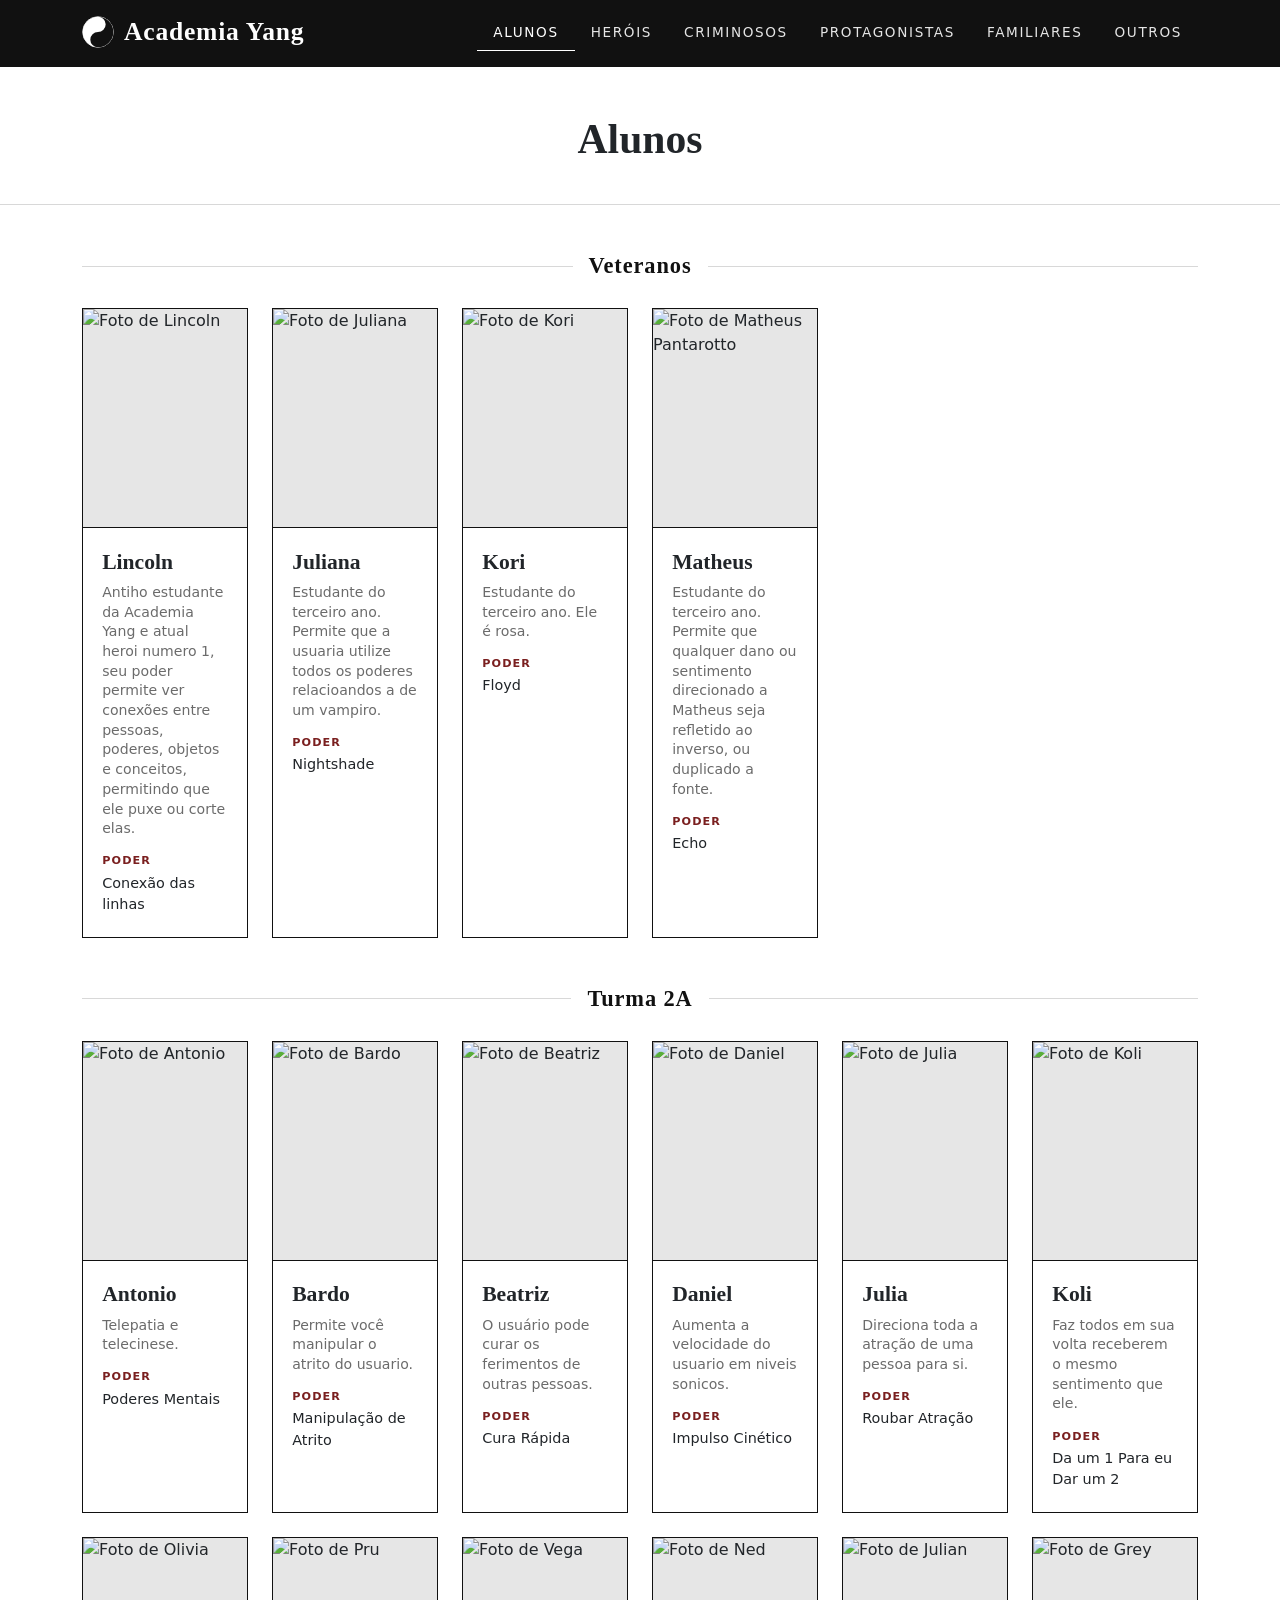
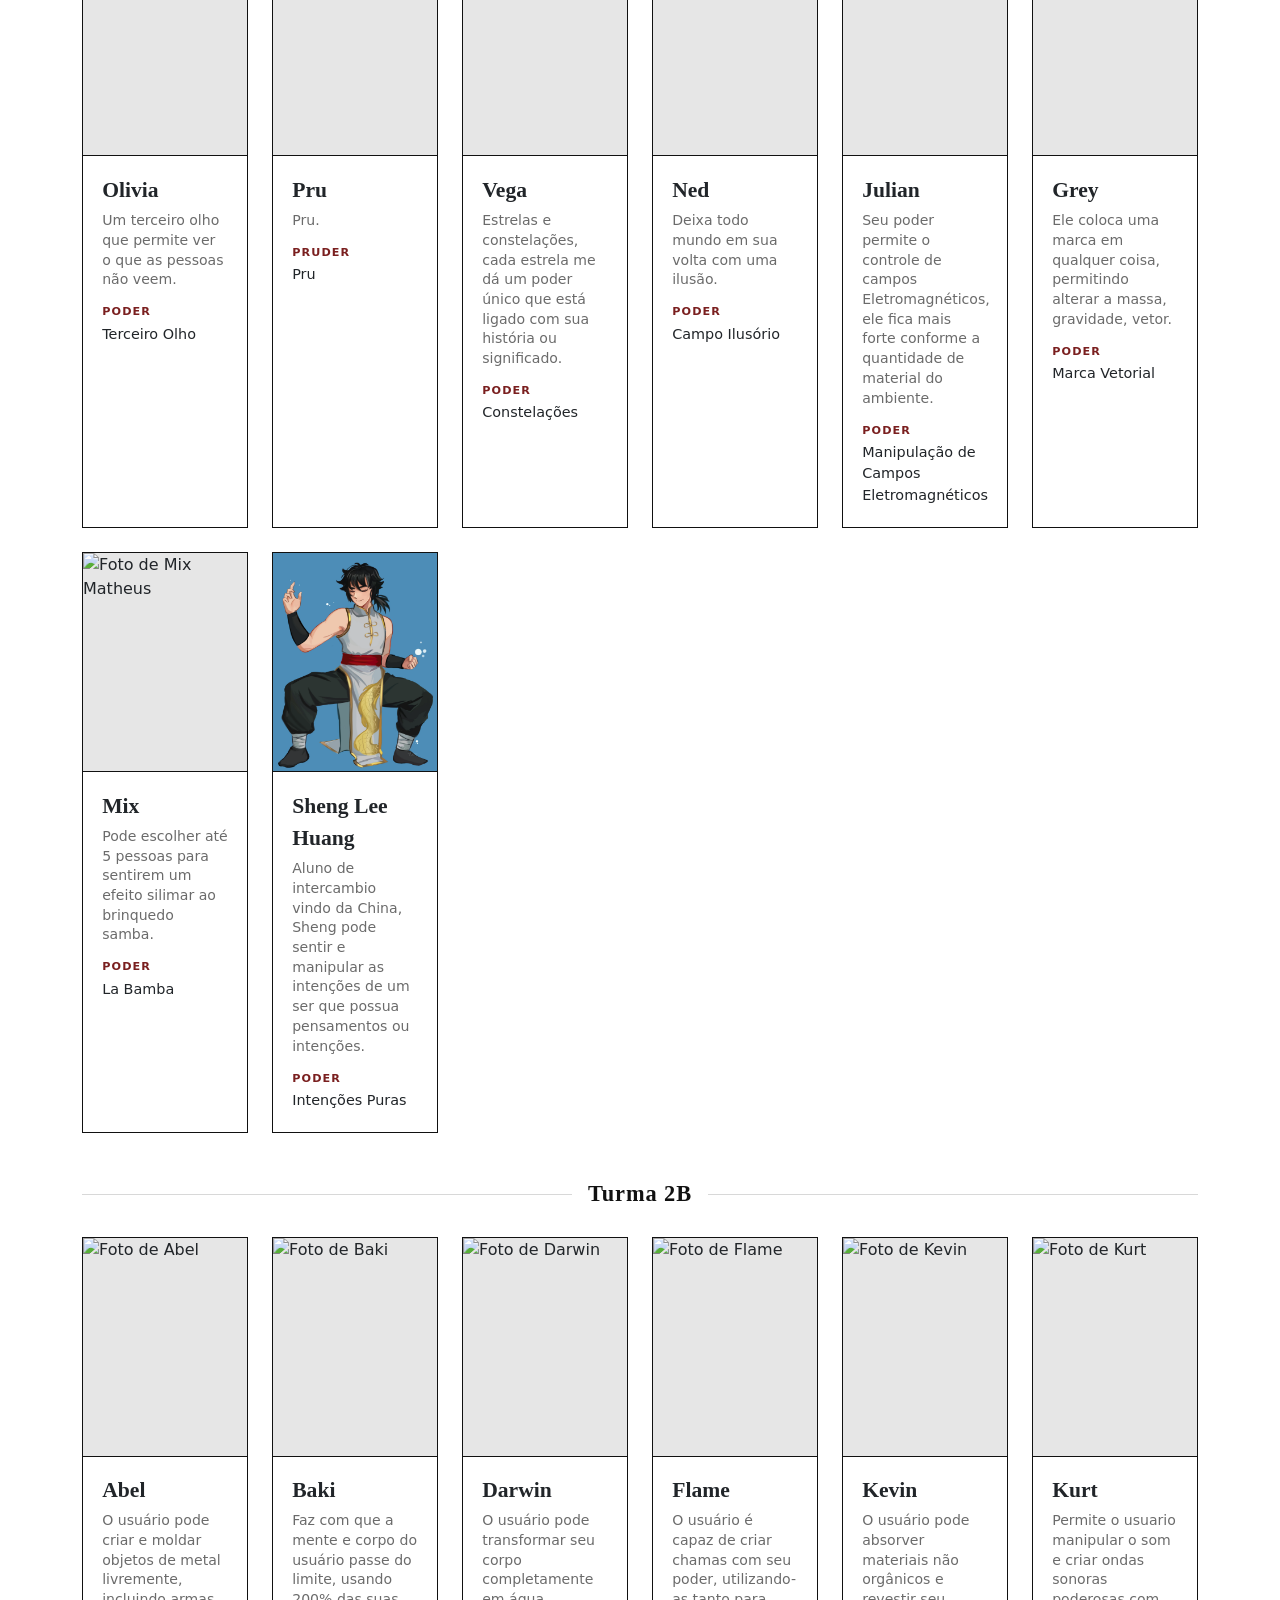
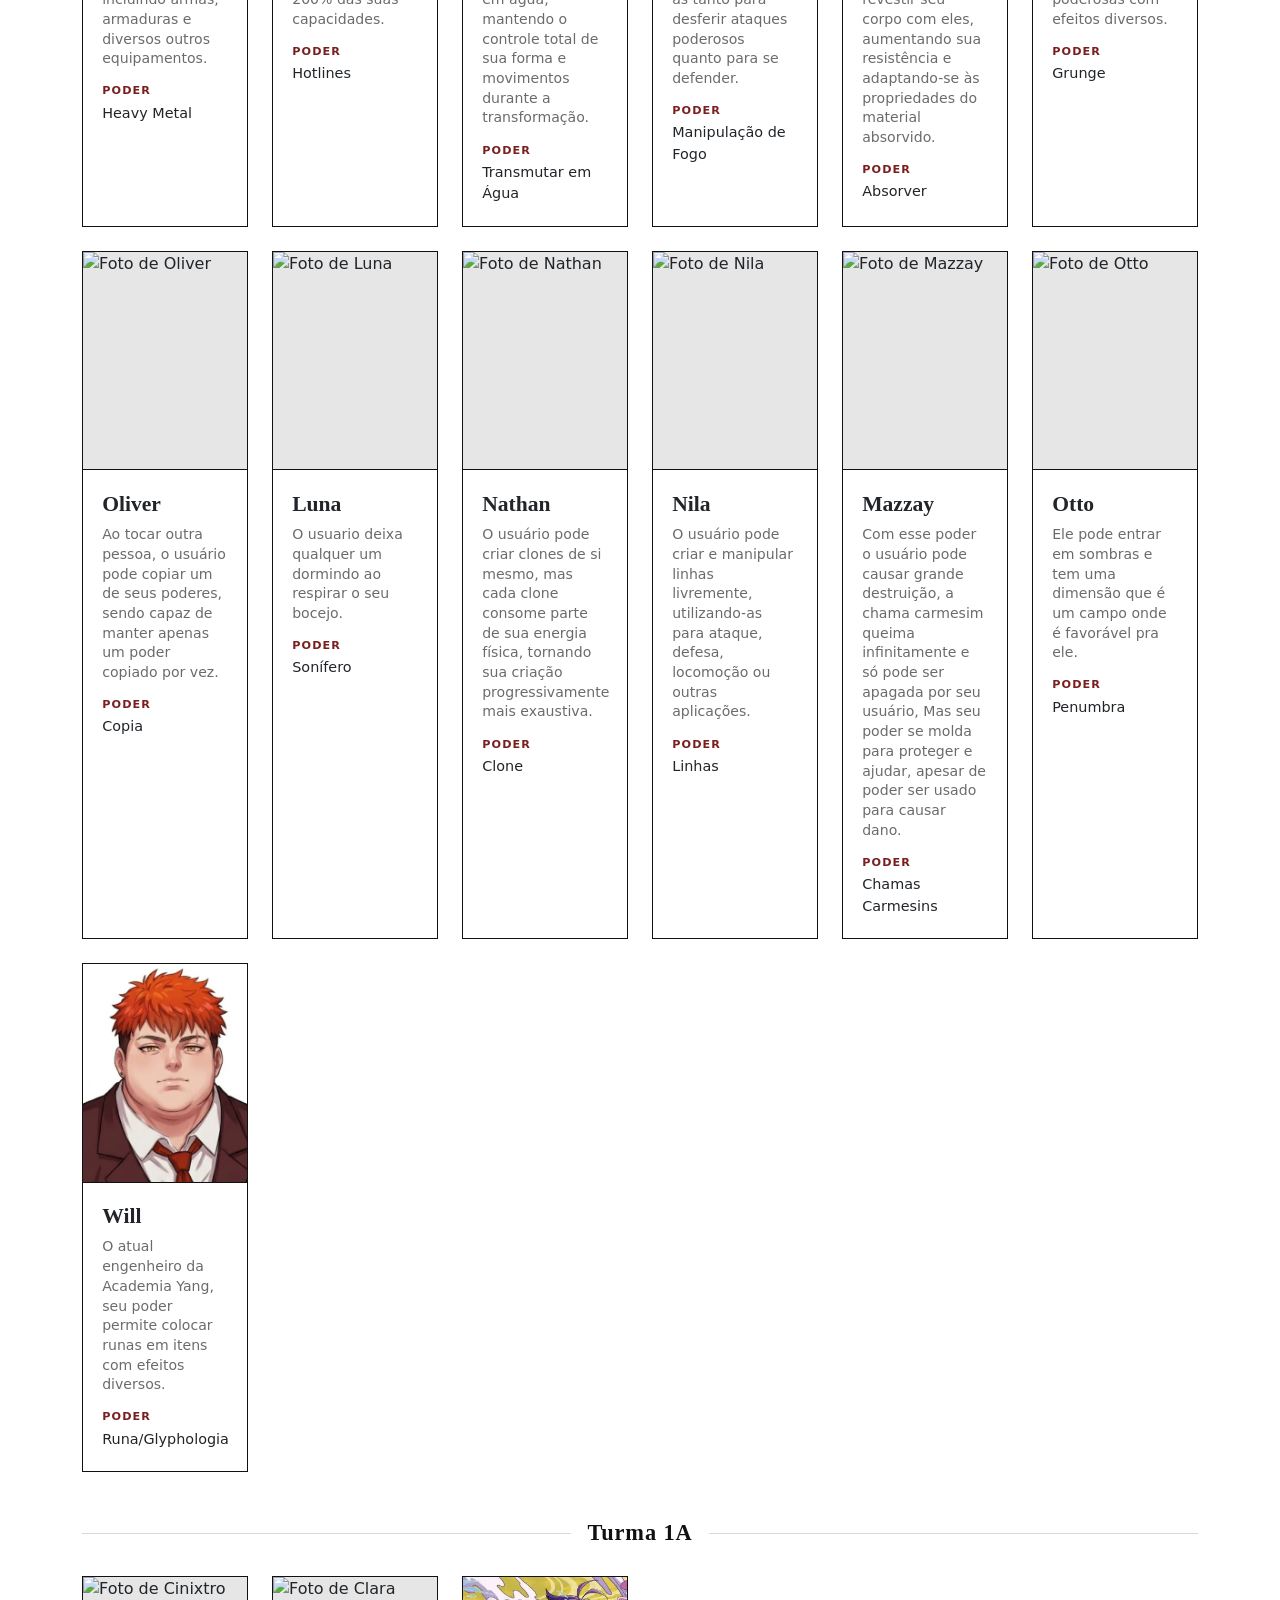
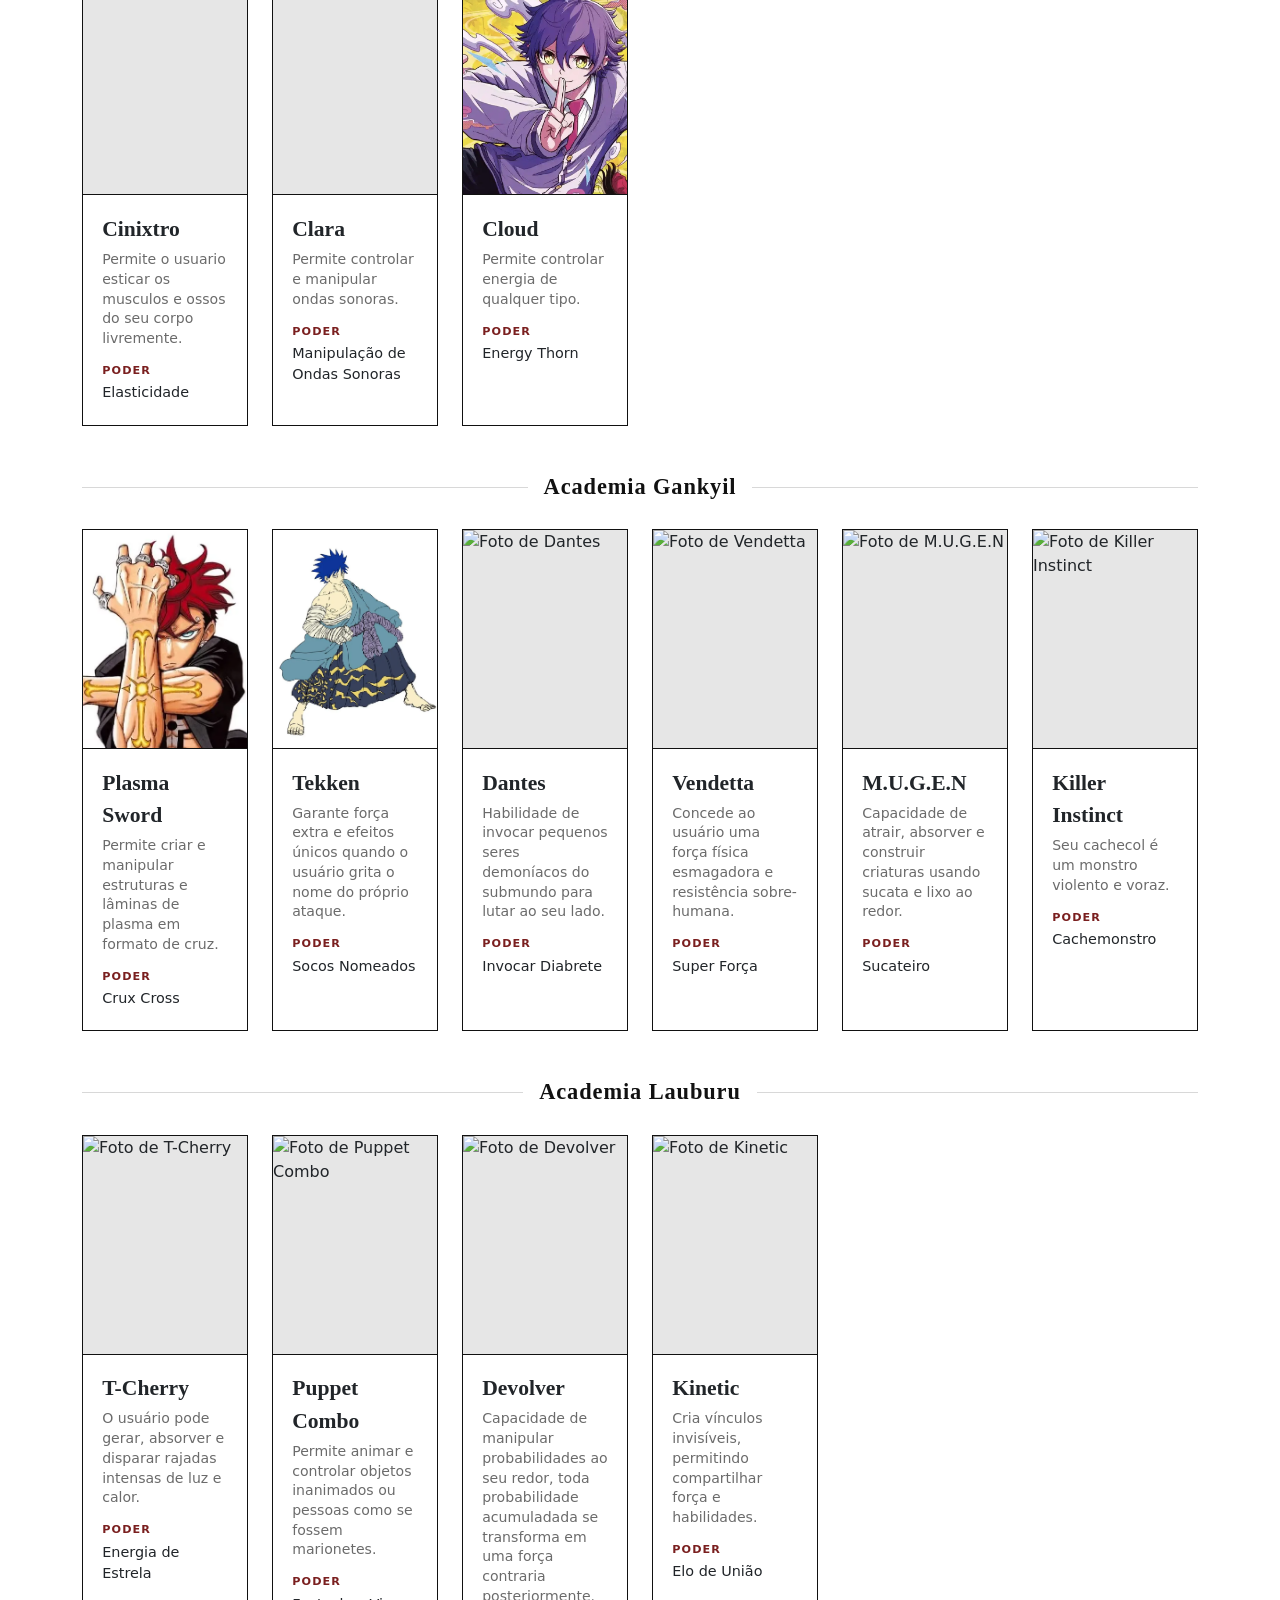
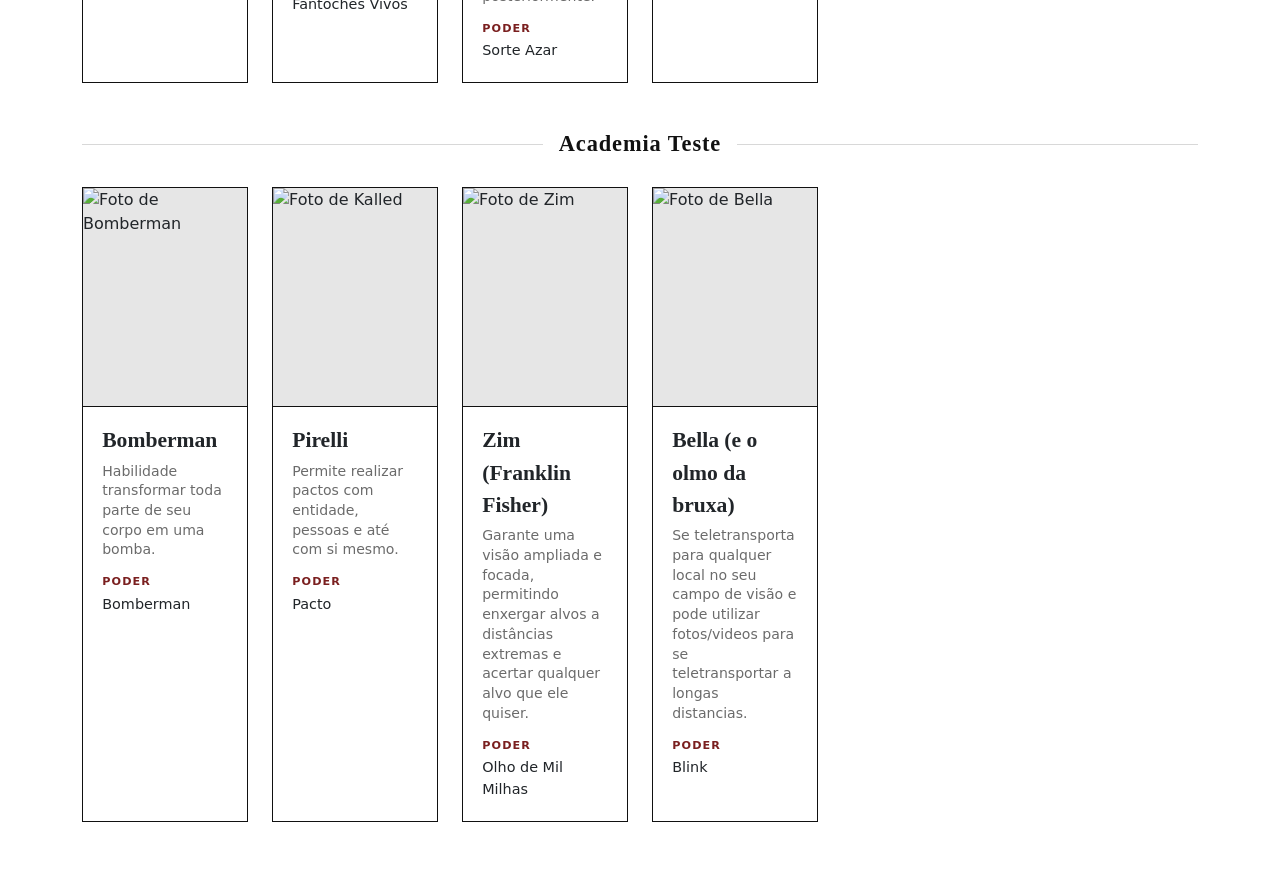
==== commit d44a478c: "circense prontos, sheng, heroi numero 1, herois e vilões nomes." ====
--- a/alunos.html
+++ b/alunos.html
@@ -59,7 +59,7 @@
     <div class="col-12 col-sm-6 col-lg-2">
       <div class="card-personagem">
         <div class="foto-wrapper">
-          <img src="/img/Herois/Lincoln.webp" alt="Foto de Lincoln">
+          <img src="/img/Herois/(top)lincoln.webp" alt="Foto de Lincoln">
         </div>
         <div class="card-body">
           <div class="nome-personagem">Lincoln</div>
@@ -323,6 +323,21 @@
       </div>
     </div>
     <!-- cartão -->
+    <!-- cartão -->
+    <div class="col-12 col-sm-6 col-lg-2">
+      <div class="card-personagem">
+        <div class="foto-wrapper">
+          <img src="/img/alunos/sheng.webp" alt="Foto de Sheng Lee Huang">
+        </div>
+        <div class="card-body">
+          <div class="nome-personagem">Sheng Lee Huang</div>
+          <div class="descricao">Aluno de intercambio vindo da China, Sheng pode sentir e manipular as intenções de um ser que possua pensamentos ou intenções.</div>
+          <div class="poder-label">Poder</div>
+          <div class="poder-valor">Intenções Puras</div>
+        </div>
+      </div>
+    </div>
+    <!-- cartão -->
   </div>
   <!-- linha -->
 
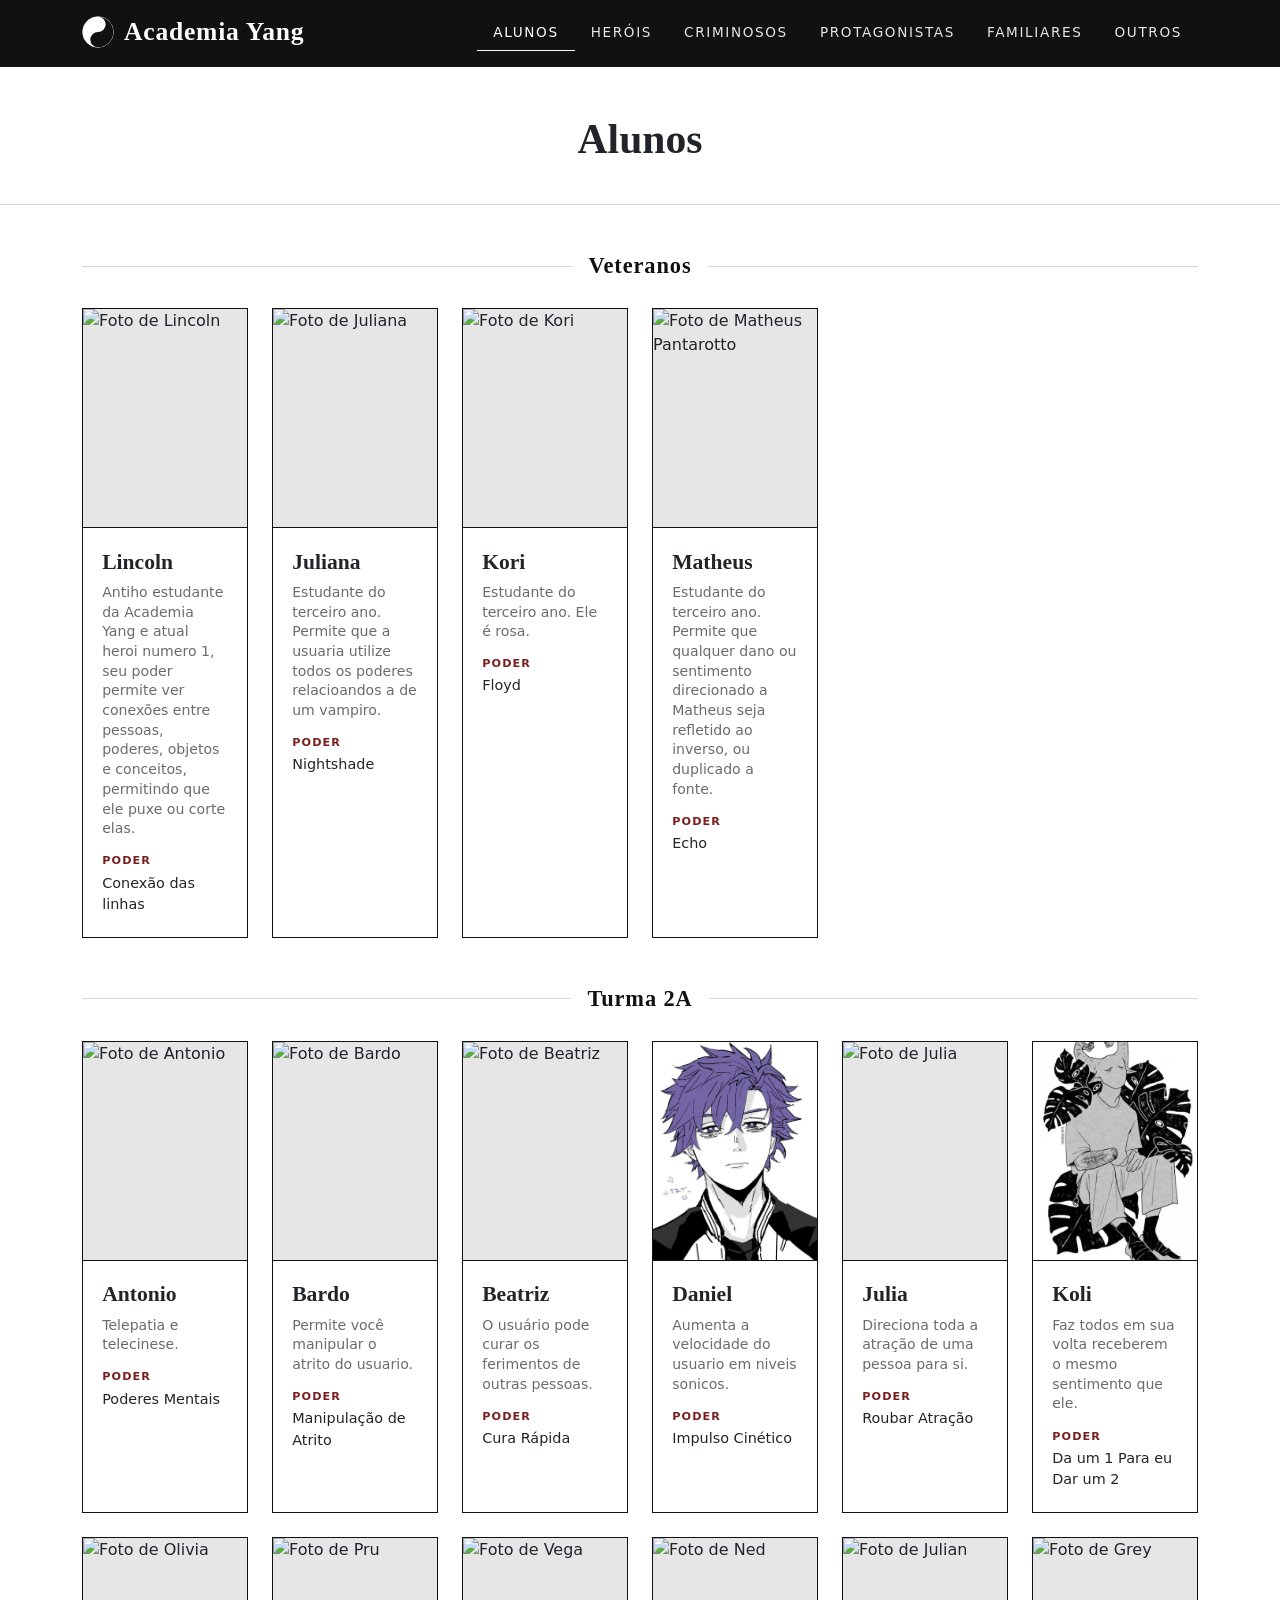
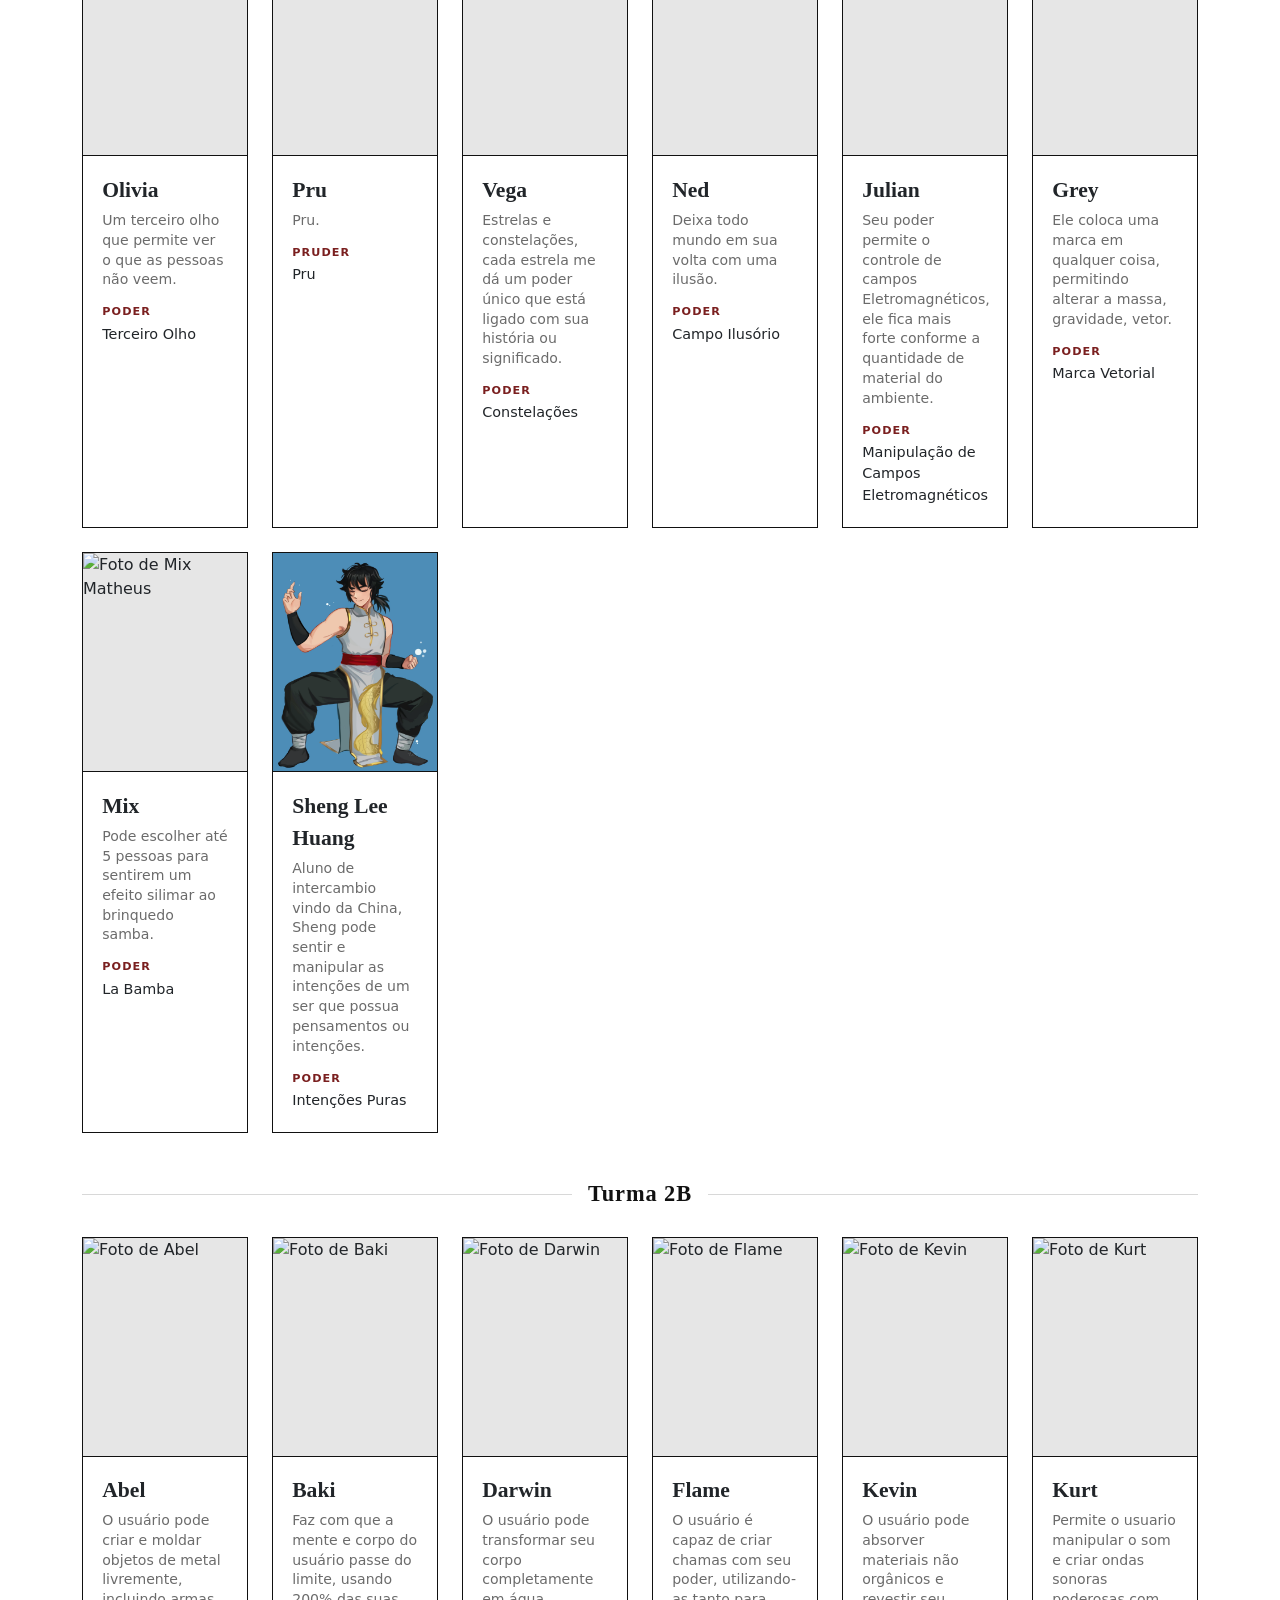
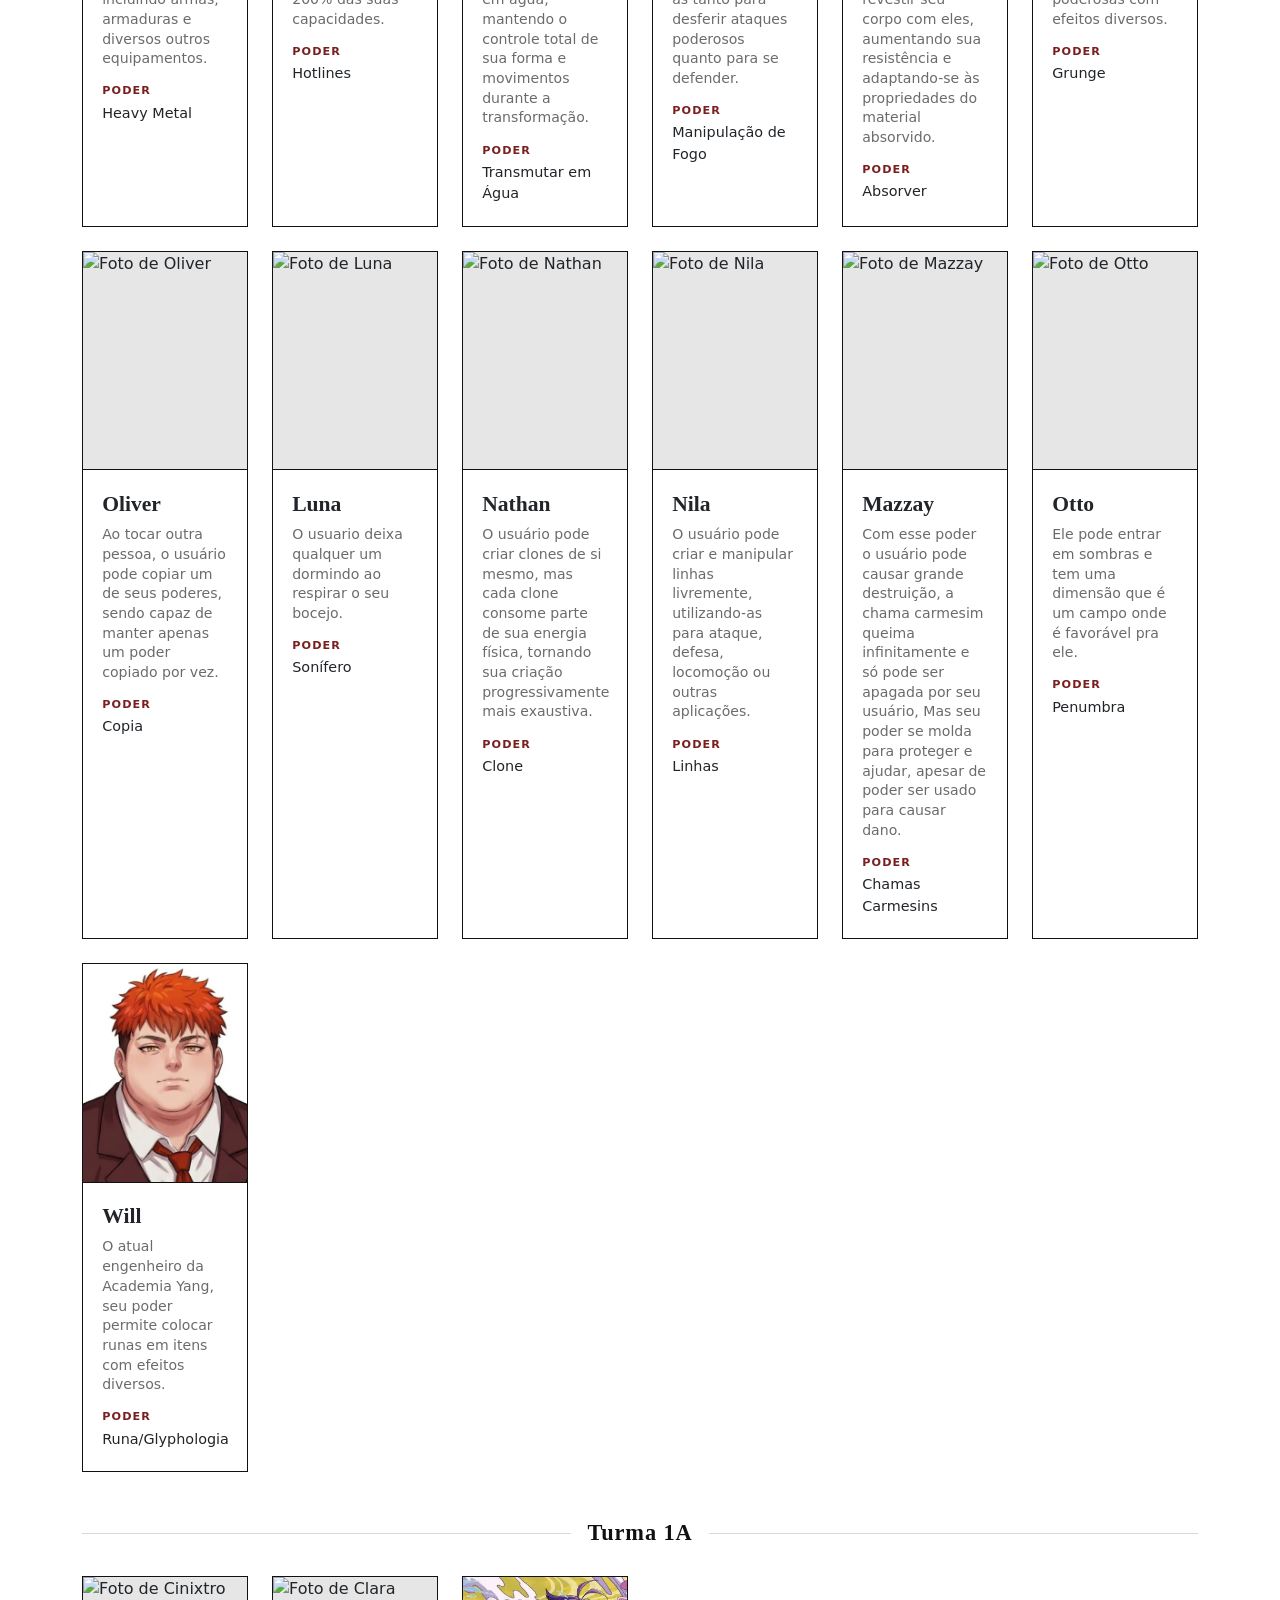
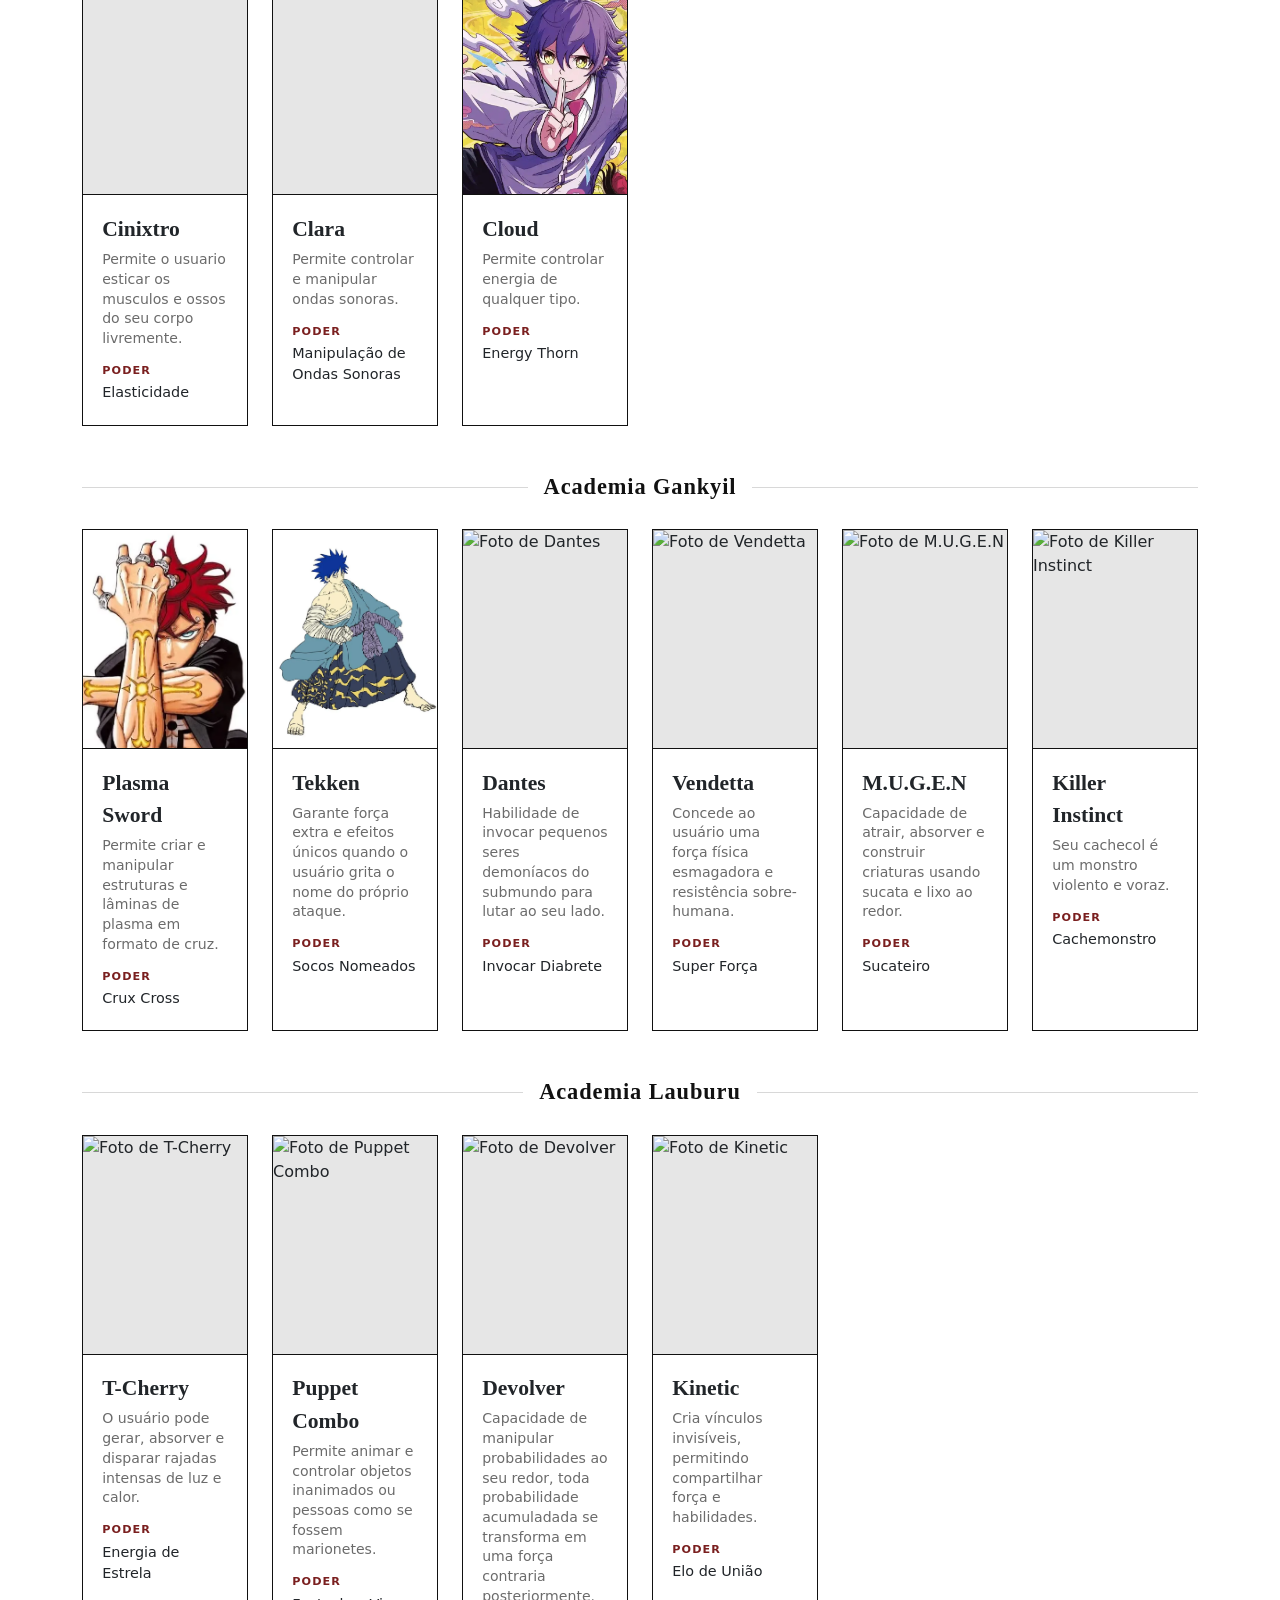
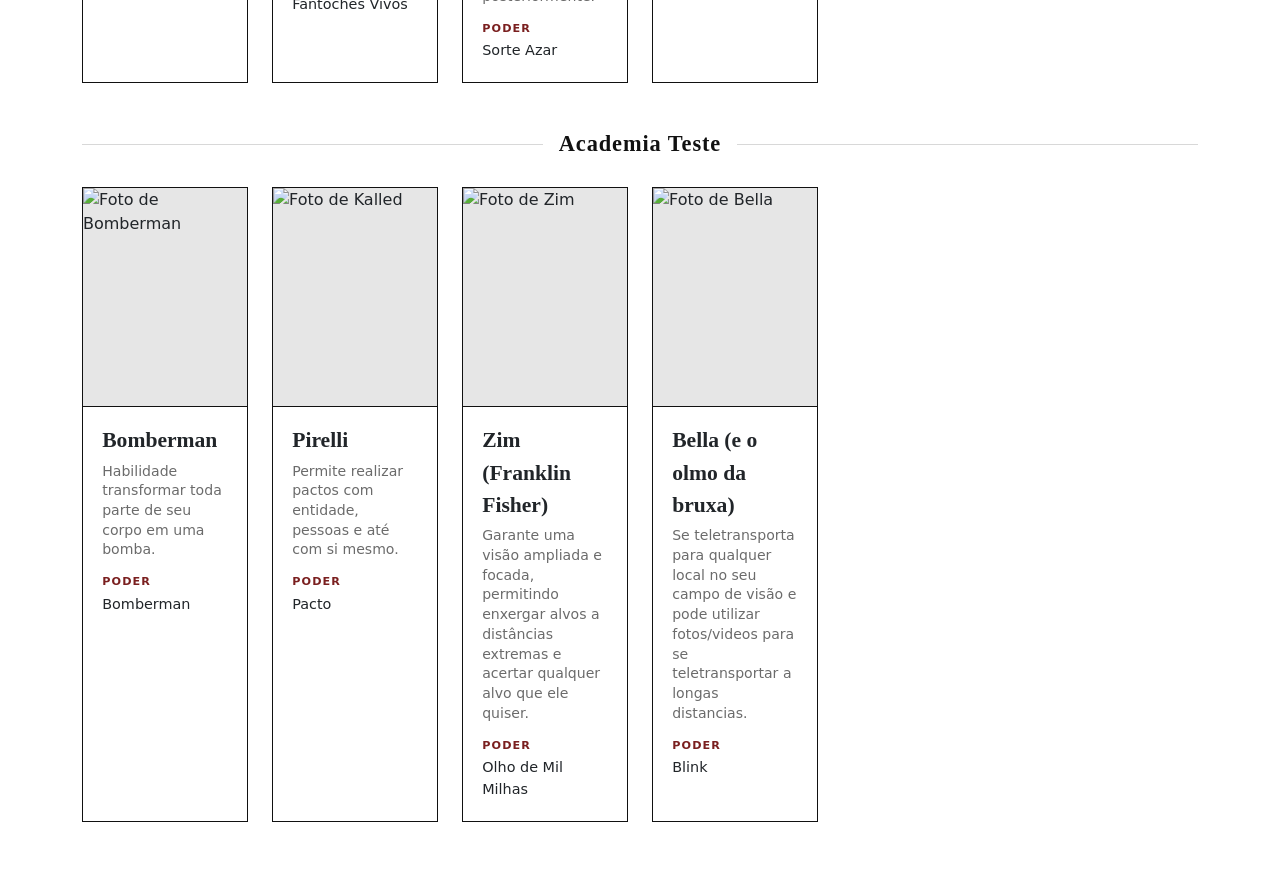
==== commit e2a5d01c: "Daniel e Koli com imagens atualizadas" ====
--- a/alunos.html
+++ b/alunos.html
@@ -177,7 +177,7 @@
     <div class="col-12 col-sm-6 col-lg-2">
       <div class="card-personagem">
         <div class="foto-wrapper">
-          <img src="/img/alunos/Daniel.webp" alt="Foto de Daniel">
+          <img src="/img/alunos/daniel.webp" alt="Foto de Daniel">
         </div>
         <div class="card-body">
           <div class="nome-personagem">Daniel</div>
@@ -207,7 +207,7 @@
     <div class="col-12 col-sm-6 col-lg-2">
       <div class="card-personagem">
         <div class="foto-wrapper">
-          <img src="/img/alunos/Koli.webp" alt="Foto de Koli">
+          <img src="/img/alunos/koli.webp" alt="Foto de Koli">
         </div>
         <div class="card-body">
           <div class="nome-personagem">Koli</div>
